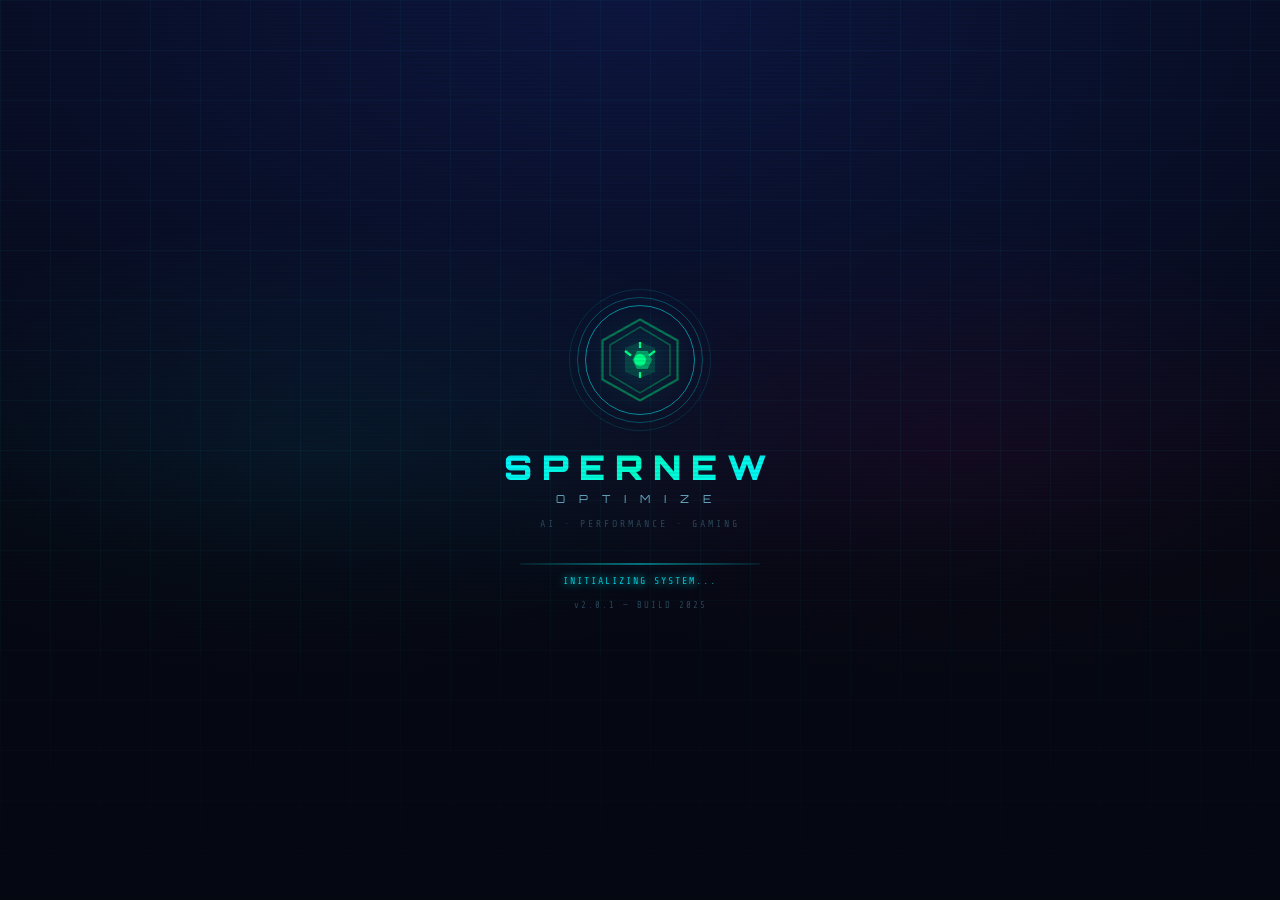
==== index.html @ 188a49bd "Update index.html" ====
<!DOCTYPE html>
<html lang="vi" data-theme="green" data-tier="free">
<head>
<meta charset="UTF-8">
<meta name="viewport" content="width=device-width, initial-scale=1, minimum-scale=1, maximum-scale=1, user-scalable=no, viewport-fit=cover">
<title>SperNew Optimize</title>
<link rel="preconnect" href="https://fonts.googleapis.com">
<link rel="preconnect" href="https://fonts.gstatic.com" crossorigin>
<link href="https://fonts.googleapis.com/css2?family=Orbitron:wght@400;600;700;900&family=Rajdhani:wght@300;400;500;600;700&family=Share+Tech+Mono&display=swap" rel="stylesheet">
<style>/* ============================================================
   SPERNEW OPTIMIZE — NEON CYBERPUNK ULTRA GAMING EDITION
   ============================================================ */

:root {
  --cyan:   #00f5ff;
  --cyan2:  #00c8d4;
  --cyan3:  rgba(0,245,255,0.2);
  --pink:   #ff006e;
  --pink2:  #cc0058;
  --pink3:  rgba(255,0,110,0.2);
  --purple: #7c00ff;
  --green:  #00ff88;
  --yellow: #ffe94d;
  --red:    #ff3366;
  --bg:     #050812;
  --bg2:    #080d1a;
  --bg3:    #0c1220;
  --bg4:    #101828;
  --card:   #0a0f1e;
  --card2:  #0e1525;
  --border:  rgba(0,245,255,0.1);
  --border2: rgba(0,245,255,0.22);
  --text:    #dff4ff;
  --text2:   #6ab0c8;
  --text3:   #2a4558;
  --font-main: 'Orbitron', monospace;
  --font-body: 'Rajdhani', sans-serif;
  --font-mono: 'Share Tech Mono', monospace;
  --nav-h: 66px;
  --top-h: 54px;
  --safe-bottom: env(safe-area-inset-bottom, 0px);
  --glow-c: 0 0 10px #00f5ff, 0 0 30px rgba(0,245,255,0.35);
  --glow-p: 0 0 10px #ff006e, 0 0 30px rgba(255,0,110,0.35);
}

* { box-sizing:border-box; margin:0; padding:0; -webkit-tap-highlight-color:transparent; }
html,body { height:100%; overflow:hidden; background:var(--bg); color:var(--text); font-family:var(--font-body); }

/* scanlines */
body::after {
  content:''; position:fixed; inset:0; pointer-events:none; z-index:9997;
  background:repeating-linear-gradient(0deg, transparent, transparent 2px, rgba(0,0,0,0.07) 2px, rgba(0,0,0,0.07) 4px);
}

/* ══════════════════════════════════════════════════
   SPLASH
══════════════════════════════════════════════════ */
#splash-screen {
  position:fixed; inset:0; z-index:1000;
  background:radial-gradient(ellipse 140% 110% at 50% 0%, #0d1640 0%, #050812 65%);
  display:flex; align-items:center; justify-content:center; overflow:hidden;
}
.splash-bg {
  position:absolute; inset:0;
  background:
    radial-gradient(ellipse 60% 40% at 25% 50%, rgba(0,245,255,0.05) 0%, transparent 65%),
    radial-gradient(ellipse 60% 40% at 75% 50%, rgba(255,0,110,0.05) 0%, transparent 65%);
}
.splash-grid {
  position:absolute; inset:0;
  background-image:
    linear-gradient(rgba(0,245,255,0.04) 1px, transparent 1px),
    linear-gradient(90deg, rgba(0,245,255,0.04) 1px, transparent 1px);
  background-size:50px 50px;
  animation:gridDrift 6s ease-in-out infinite;
}
.splash-grid::after {
  content:''; position:absolute; bottom:0; left:0; right:0; height:50%;
  background:linear-gradient(to bottom, transparent, var(--bg));
}
@keyframes gridDrift { 0%,100%{opacity:.4;transform:translateY(0)} 50%{opacity:.9;transform:translateY(-8px)} }

.splash-content { position:relative; z-index:2; display:flex; flex-direction:column; align-items:center; gap:8px; }
.splash-logo-wrap { position:relative; width:140px; height:140px; display:flex; align-items:center; justify-content:center; }
.splash-hexagon {
  width:100px; height:100px; display:flex; align-items:center; justify-content:center;
  filter:drop-shadow(0 0 18px rgba(0,245,255,0.6));
  animation:hexSpin 12s linear infinite;
}
@keyframes hexSpin { to{transform:rotate(360deg)} }
.splash-hex-inner { width:90px; height:90px; }
.splash-rings { position:absolute; inset:0; display:flex; align-items:center; justify-content:center; }
.ring { position:absolute; border-radius:50%; animation:ringPulse 2.8s ease-in-out infinite; }
.ring-1 { width:110px; height:110px; border:1px solid rgba(0,245,255,0.55); }
.ring-2 { width:126px; height:126px; border:1px solid rgba(0,245,255,0.28); animation-delay:.45s; }
.ring-3 { width:142px; height:142px; border:1px solid rgba(0,245,255,0.12); animation-delay:.9s; }
@keyframes ringPulse { 0%,100%{transform:scale(1);opacity:.5} 50%{transform:scale(1.07);opacity:1} }

.splash-title {
  font-family:var(--font-main); font-size:34px; font-weight:900; letter-spacing:10px; margin-top:8px;
  background:linear-gradient(135deg, #00f5ff 0%, #00ffcc 50%, #00f5ff 100%);
  -webkit-background-clip:text; -webkit-text-fill-color:transparent; background-clip:text;
  animation:titlePulse 3s ease-in-out infinite;
}
@keyframes titlePulse {
  0%,100%{filter:drop-shadow(0 0 12px rgba(0,245,255,0.7))}
  50%{filter:drop-shadow(0 0 28px rgba(0,245,255,1)) drop-shadow(0 0 55px rgba(0,245,255,0.4))}
}
.splash-sub { font-family:var(--font-main); font-size:11px; color:var(--text2); letter-spacing:14px; margin-top:-4px; }
.splash-tagline { font-family:var(--font-mono); font-size:10px; color:var(--text3); letter-spacing:3px; margin-top:4px; }
.splash-loader { width:240px; margin-top:26px; }
.loader-bar { height:2px; background:rgba(0,245,255,0.08); border-radius:2px; overflow:hidden; position:relative; }
.loader-bar::before {
  content:''; position:absolute; inset:0;
  background:linear-gradient(90deg, transparent, rgba(0,245,255,0.4), transparent);
  animation:scanMove 2s linear infinite;
}
@keyframes scanMove { 0%{transform:translateX(-100%)} 100%{transform:translateX(300%)} }
.loader-fill {
  height:100%; width:0%;
  background:linear-gradient(90deg, var(--cyan2), var(--cyan), #00ffcc);
  box-shadow:0 0 8px var(--cyan);
  transition:width .1s linear;
}
.loader-text {
  font-family:var(--font-mono); font-size:10px; color:var(--cyan2);
  letter-spacing:2px; margin-top:10px; text-align:center;
  text-shadow:0 0 8px var(--cyan);
}
.splash-version { font-family:var(--font-mono); font-size:9px; color:var(--text3); letter-spacing:2px; margin-top:6px; }
.splash-particles { position:absolute; inset:0; pointer-events:none; }
.particle {
  position:absolute; border-radius:50%; background:var(--cyan);
  box-shadow:0 0 6px var(--cyan);
  animation:particleFloat 4s ease-in-out infinite;
}
@keyframes particleFloat { 0%,100%{opacity:0;transform:translateY(0)} 50%{opacity:.8;transform:translateY(-70px)} }

/* ══════════════════════════════════════════════════
   APP SHELL
══════════════════════════════════════════════════ */
#app { display:flex; flex-direction:column; height:100vh; height:100dvh; overflow:hidden; }

/* ── TOP BAR ── */
.topbar {
  height:var(--top-h); min-height:var(--top-h);
  display:flex; align-items:center; justify-content:space-between;
  padding:0 16px;
  background:linear-gradient(180deg, rgba(5,8,18,0.99) 0%, rgba(8,13,26,0.96) 100%);
  border-bottom:1px solid var(--border);
  position:relative; z-index:100;
}
.topbar::after {
  content:''; position:absolute; bottom:-1px; left:8%; right:8%; height:1px;
  background:linear-gradient(90deg, transparent, var(--cyan), var(--pink), transparent);
  opacity:.5;
}
.topbar-logo {
  display:flex; align-items:center; gap:8px;
  font-family:var(--font-main); font-size:14px; font-weight:700;
  letter-spacing:3px; color:var(--cyan);
  text-shadow:var(--glow-c);
}
.tier-badge {
  font-family:var(--font-main); font-size:9px; font-weight:700;
  padding:3px 10px; border-radius:20px; letter-spacing:2px;
  background:rgba(0,245,255,0.07); border:1px solid var(--border2); color:var(--cyan);
}
.tier-badge.vip {
  background:linear-gradient(135deg,rgba(255,215,0,.12),rgba(255,140,0,.12));
  border-color:rgba(255,215,0,.4); color:#ffd700;
}
.topbar-right { display:flex; align-items:center; gap:6px; }
.status-dot { width:7px; height:7px; border-radius:50%; background:var(--green); box-shadow:0 0 8px var(--green); animation:blink 2s ease-in-out infinite; }
@keyframes blink { 0%,100%{opacity:1} 50%{opacity:.35} }
.status-text { font-family:var(--font-mono); font-size:10px; color:var(--green); letter-spacing:1px; }

/* ── PAGES ── */
.pages-container { flex:1; overflow:hidden; position:relative; }
.page { display:none; position:absolute; inset:0; overflow:hidden; }
.page.active { display:flex; flex-direction:column; }
.page-scroll {
  flex:1; overflow-y:auto; overflow-x:hidden;
  padding:16px 14px calc(var(--nav-h) + var(--safe-bottom) + 16px);
  -webkit-overflow-scrolling:touch;
}
.page-scroll::-webkit-scrollbar { width:2px; }
.page-scroll::-webkit-scrollbar-thumb { background:var(--border2); border-radius:2px; }

/* ── SECTION HEADERS ── */
.section-header { margin-bottom:18px; }
.section-title-lg {
  font-family:var(--font-main); font-size:20px; font-weight:700;
  color:var(--cyan); letter-spacing:4px; text-shadow:var(--glow-c);
}
.section-sub { font-family:var(--font-mono); font-size:11px; color:var(--text3); letter-spacing:2px; margin-top:4px; }
.section-title {
  font-family:var(--font-main); font-size:10px; font-weight:600;
  color:var(--text2); letter-spacing:3px; margin:16px 0 10px; text-transform:uppercase;
}

/* ══════════════════════════════════════════════════
   HOME PAGE
══════════════════════════════════════════════════ */
.hero-section {
  display:flex; align-items:center; justify-content:space-between;
  padding:20px 18px;
  background:linear-gradient(135deg, rgba(0,245,255,0.04) 0%, rgba(124,0,255,0.04) 100%);
  border:1px solid var(--border2);
  border-radius:18px; margin-bottom:14px; position:relative; overflow:hidden;
}
.hero-section::before {
  content:''; position:absolute; inset:0;
  background:conic-gradient(from 0deg at 25% 30%, rgba(0,245,255,0.03) 0deg, transparent 120deg, rgba(255,0,110,0.03) 240deg, transparent 360deg);
  animation:heroConic 20s linear infinite;
}
@keyframes heroConic { to{transform:rotate(360deg)} }
.hero-section::after {
  content:''; position:absolute; top:0; left:0; right:0; height:1px;
  background:linear-gradient(90deg, transparent, var(--cyan3), transparent);
}
.hero-text { position:relative; z-index:1; }
.hero-title {
  font-family:var(--font-main); font-size:22px; font-weight:900;
  line-height:1.15; letter-spacing:2px; color:var(--text);
}
.hero-title span {
  background:linear-gradient(135deg, var(--cyan), var(--pink));
  -webkit-background-clip:text; -webkit-text-fill-color:transparent; background-clip:text;
  filter:drop-shadow(0 0 8px var(--cyan));
}
.hero-desc { font-family:var(--font-mono); font-size:10px; color:var(--text3); letter-spacing:1px; margin-top:8px; }
.boost-btn {
  position:relative; z-index:1; flex-shrink:0;
  display:flex; flex-direction:column; align-items:center; gap:6px;
  background:linear-gradient(145deg, var(--cyan), var(--cyan2));
  border:none; border-radius:16px; padding:14px 16px; cursor:pointer;
  box-shadow:0 0 22px rgba(0,245,255,0.45), 0 0 44px rgba(0,245,255,0.15), inset 0 1px 0 rgba(255,255,255,0.25);
  transition:all .2s ease;
}
.boost-btn:active { transform:scale(.92); box-shadow:0 0 35px rgba(0,245,255,0.7); }
.boost-icon { color:#001a22; }
.boost-btn span { font-family:var(--font-main); font-size:8px; font-weight:700; color:#001a22; letter-spacing:2px; }

/* STATS GRID */
.stats-grid { display:grid; grid-template-columns:1fr 1fr; gap:10px; margin-bottom:14px; }
.stat-card {
  background:var(--card); border:1px solid var(--border);
  border-radius:14px; padding:14px 12px; position:relative; overflow:hidden; transition:border-color .3s;
}
.stat-card::before {
  content:''; position:absolute; top:0; left:0; right:0; height:1px;
  background:linear-gradient(90deg, transparent, rgba(0,245,255,0.5), transparent);
  opacity:0; transition:opacity .3s;
}
.stat-card::after {
  content:''; position:absolute; top:-20px; right:-20px; width:70px; height:70px; border-radius:50%;
  background:radial-gradient(circle, rgba(0,245,255,0.04), transparent);
}
.stat-card:hover { border-color:var(--border2); }
.stat-card:hover::before { opacity:1; }
.stat-label { font-family:var(--font-main); font-size:9px; color:var(--text3); letter-spacing:3px; margin-bottom:6px; }
.stat-value {
  font-family:var(--font-main); font-size:28px; font-weight:700;
  color:var(--cyan); line-height:1; text-shadow:0 0 14px rgba(0,245,255,0.5);
}
.stat-value span { font-size:13px; color:var(--text3); }
.stat-bar { height:3px; background:rgba(0,245,255,0.07); border-radius:2px; margin:8px 0 6px; overflow:hidden; }
.stat-bar-fill { height:100%; border-radius:2px; width:0%; transition:width 1s ease; position:relative; }
.stat-bar-fill::after { content:''; position:absolute; right:0; top:-3px; bottom:-3px; width:4px; border-radius:2px; }
.stat-bar-fill.green { background:linear-gradient(90deg, rgba(0,200,100,.5), var(--green)); }
.stat-bar-fill.green::after { background:var(--green); box-shadow:0 0 8px var(--green); }
.stat-bar-fill.yellow { background:linear-gradient(90deg, rgba(255,233,77,.4), var(--yellow)); }
.stat-bar-fill.yellow::after { background:var(--yellow); box-shadow:0 0 8px var(--yellow); }
.stat-bar-fill.blue { background:linear-gradient(90deg, rgba(0,200,212,.4), var(--cyan)); }
.stat-bar-fill.blue::after { background:var(--cyan); box-shadow:0 0 8px var(--cyan); }
.stat-bar-fill.red { background:linear-gradient(90deg, rgba(255,51,102,.4), var(--red)); }
.stat-bar-fill.red::after { background:var(--red); box-shadow:0 0 8px var(--red); }
.stat-status { font-family:var(--font-mono); font-size:9px; color:var(--text3); letter-spacing:1px; }

/* PERF SCORE */
.perf-score-card {
  display:flex; align-items:center; justify-content:space-between;
  background:linear-gradient(135deg, rgba(124,0,255,0.07) 0%, rgba(0,245,255,0.04) 100%);
  border:1px solid rgba(124,0,255,0.22);
  border-radius:18px; padding:18px 16px; margin-bottom:14px; position:relative; overflow:hidden;
}
.perf-score-card::before {
  content:'PERFORMANCE'; position:absolute; bottom:10px; right:14px;
  font-family:var(--font-mono); font-size:8px; color:rgba(124,0,255,0.2); letter-spacing:3px;
}
.perf-label { font-family:var(--font-main); font-size:9px; color:var(--text3); letter-spacing:3px; margin-bottom:4px; }
.perf-score-val {
  font-family:var(--font-main); font-size:56px; font-weight:900; line-height:1;
  background:linear-gradient(135deg, var(--cyan), var(--purple));
  -webkit-background-clip:text; -webkit-text-fill-color:transparent; background-clip:text;
  filter:drop-shadow(0 0 18px var(--cyan));
}
.perf-grade { font-family:var(--font-mono); font-size:11px; color:var(--green); letter-spacing:2px; margin-top:5px; }
.score-ring { width:82px; height:82px; }

/* QUICK ACTIONS */
.quick-actions { display:grid; grid-template-columns:repeat(4,1fr); gap:8px; }
.qa-btn {
  display:flex; flex-direction:column; align-items:center; gap:6px;
  background:var(--card); border:1px solid var(--border);
  border-radius:14px; padding:12px 6px; cursor:pointer;
  transition:all .2s ease; color:var(--cyan);
}
.qa-btn:active { transform:scale(.88); background:rgba(0,245,255,0.07); border-color:var(--cyan); box-shadow:0 0 10px rgba(0,245,255,0.25); }
.qa-btn span { font-family:var(--font-main); font-size:8px; color:var(--text2); letter-spacing:1px; }

/* ══════════════════════════════════════════════════
   FEATURES PAGE
══════════════════════════════════════════════════ */
.feat-group-label {
  display:flex; align-items:center; gap:10px;
  font-family:var(--font-main); font-size:10px; color:var(--text2); letter-spacing:2px; margin:14px 0 10px;
}
.badge-free {
  padding:3px 9px; border-radius:4px;
  font-family:var(--font-main); font-size:9px;
  background:rgba(0,245,255,0.08); border:1px solid var(--border2); color:var(--cyan);
}
.badge-vip {
  padding:3px 9px; border-radius:4px;
  font-family:var(--font-main); font-size:9px;
  background:linear-gradient(135deg,rgba(255,215,0,.12),rgba(255,140,0,.12));
  border:1px solid rgba(255,215,0,.35); color:#ffd700;
}
.upgrade-mini-btn {
  margin-left:auto; padding:4px 12px; border-radius:6px; cursor:pointer;
  font-family:var(--font-main); font-size:8px; letter-spacing:2px;
  background:linear-gradient(135deg, var(--pink), var(--pink2));
  color:#fff; border:none; box-shadow:0 0 10px rgba(255,0,110,0.35);
}
.feature-list { display:flex; flex-direction:column; gap:8px; }
.feature-list.locked { opacity:.45; pointer-events:none; filter:grayscale(.3); }
.feat-item {
  display:flex; align-items:center; gap:12px;
  background:var(--card); border:1px solid var(--border);
  border-radius:14px; padding:12px 14px; transition:all .2s ease;
}
.feat-item:hover { border-color:var(--border2); background:var(--card2); }
.feat-icon { font-size:20px; width:28px; text-align:center; }
.feat-info { flex:1; }
.feat-name { font-family:var(--font-main); font-size:11px; color:var(--text); letter-spacing:1px; }
.feat-desc { font-family:var(--font-mono); font-size:10px; color:var(--text3); margin-top:2px; }

/* ── TOGGLE ── */
.toggle { position:relative; display:inline-block; width:44px; height:24px; cursor:pointer; }
.toggle input { opacity:0; width:0; height:0; }
.toggle-track {
  position:absolute; inset:0; border-radius:24px;
  background:rgba(0,245,255,0.06); border:1px solid var(--border2); transition:all .3s;
}
.toggle-track::after {
  content:''; position:absolute; left:3px; top:3px;
  width:16px; height:16px; border-radius:50%;
  background:var(--text3); transition:all .3s; box-shadow:0 2px 4px rgba(0,0,0,.4);
}
.toggle input:checked + .toggle-track {
  background:rgba(0,245,255,0.12); border-color:var(--cyan);
  box-shadow:0 0 10px rgba(0,245,255,0.28);
}
.toggle input:checked + .toggle-track::after {
  transform:translateX(20px); background:var(--cyan); box-shadow:0 0 8px var(--cyan);
}

/* ══════════════════════════════════════════════════
   REALTIME STATS
══════════════════════════════════════════════════ */
.realtime-grid { display:flex; flex-direction:column; gap:10px; }
.rt-card {
  background:var(--card); border:1px solid var(--border);
  border-radius:14px; padding:14px; position:relative; overflow:hidden;
}
.rt-card::before {
  content:''; position:absolute; top:0; left:15%; right:15%; height:1px;
  background:linear-gradient(90deg, transparent, var(--cyan3), transparent);
}
.rt-card-top { display:flex; align-items:center; justify-content:space-between; margin-bottom:10px; }
.rt-label { font-family:var(--font-main); font-size:10px; color:var(--text2); letter-spacing:2px; }
.rt-value { font-family:var(--font-main); font-size:24px; font-weight:700; }
.rt-value.green { color:var(--green); text-shadow:0 0 10px var(--green); }
.rt-value.yellow { color:var(--yellow); text-shadow:0 0 10px var(--yellow); }
.rt-value.blue { color:var(--cyan); text-shadow:0 0 10px var(--cyan); }
.rt-value.red { color:var(--red); text-shadow:0 0 10px var(--red); }
.rt-graph { display:flex; align-items:flex-end; gap:2px; height:40px; margin-bottom:10px; overflow:hidden; }
.graph-bar { flex:1; border-radius:2px 2px 0 0; min-height:2px; transition:height .3s ease; }
.rt-info { display:flex; justify-content:space-between; font-family:var(--font-mono); font-size:10px; color:var(--text3); }
.rt-info b { color:var(--text2); }
.net-stats { display:flex; gap:8px; }
.net-item {
  flex:1; display:flex; align-items:center; gap:8px;
  background:var(--card); border:1px solid var(--border); border-radius:12px; padding:12px;
}
.net-icon { font-size:18px; color:var(--cyan); font-weight:700; }
.net-val { font-family:var(--font-main); font-size:12px; color:var(--text); }
.net-lbl { font-family:var(--font-mono); font-size:9px; color:var(--text3); margin-top:2px; }

/* ══════════════════════════════════════════════════
   VIP PAGE
══════════════════════════════════════════════════ */
.vip-hero {
  border-radius:18px; overflow:hidden; position:relative; margin-bottom:16px;
  min-height:160px; display:flex; align-items:center; justify-content:center;
}
.vip-hero-bg {
  position:absolute; inset:0;
  background:linear-gradient(135deg, #1a0038 0%, #0a001a 40%, #001830 100%);
}
.vip-hero-bg::before {
  content:''; position:absolute; inset:0;
  background:
    radial-gradient(ellipse 80% 60% at 50% 50%, rgba(255,215,0,0.07) 0%, transparent 70%),
    radial-gradient(ellipse 60% 40% at 20% 80%, rgba(124,0,255,0.1) 0%, transparent 60%);
}
.vip-hero-bg::after {
  content:''; position:absolute; inset:0;
  background-image:
    linear-gradient(rgba(255,215,0,0.035) 1px, transparent 1px),
    linear-gradient(90deg, rgba(255,215,0,0.035) 1px, transparent 1px);
  background-size:32px 32px;
}
.vip-hero-content { position:relative; z-index:1; text-align:center; padding:28px 20px; }
.vip-crown { font-size:42px; filter:drop-shadow(0 0 22px #ffd700); margin-bottom:8px; display:block; }
.vip-hero-title {
  font-family:var(--font-main); font-size:24px; font-weight:900; letter-spacing:6px;
  background:linear-gradient(135deg, #ffe066, #ffaa00, #ffe066);
  -webkit-background-clip:text; -webkit-text-fill-color:transparent; background-clip:text;
  filter:drop-shadow(0 0 18px rgba(255,215,0,0.6));
}
.vip-hero-sub { font-family:var(--font-mono); font-size:11px; color:rgba(255,215,0,.45); letter-spacing:2px; margin-top:5px; }
.vip-hero-sub.vi { color:rgba(255,215,0,.28); font-size:10px; }
.vip-features-grid { display:grid; grid-template-columns:1fr 1fr; gap:10px; margin-bottom:16px; }
.vip-feat-card {
  background:linear-gradient(135deg, rgba(255,215,0,0.03), rgba(124,0,255,0.03));
  border:1px solid rgba(255,215,0,0.1); border-radius:14px; padding:14px; text-align:center;
}
.vip-feat-icon { font-size:24px; margin-bottom:6px; }
.vip-feat-title { font-family:var(--font-main); font-size:9px; color:#ffd700; letter-spacing:1px; margin-bottom:4px; }
.vip-feat-desc { font-family:var(--font-mono); font-size:9px; color:var(--text3); }
.vip-cta-section {
  background:linear-gradient(135deg, rgba(255,0,110,0.07), rgba(124,0,255,0.07));
  border:1px solid rgba(255,0,110,0.18); border-radius:18px; padding:22px; text-align:center;
}
.price-label { font-family:var(--font-main); font-size:9px; color:var(--text3); letter-spacing:3px; display:block; margin-bottom:4px; }
.price-val { font-family:var(--font-main); font-size:16px; color:var(--pink); letter-spacing:2px; display:block; margin-bottom:16px; }
.vip-cta-btn {
  width:100%; display:flex; align-items:center; justify-content:center; gap:10px;
  background:linear-gradient(135deg, var(--pink), var(--purple));
  border:none; border-radius:14px; padding:16px; cursor:pointer;
  font-family:var(--font-main); font-size:12px; font-weight:700;
  color:#fff; letter-spacing:2px;
  box-shadow:0 0 22px rgba(255,0,110,0.4), 0 0 45px rgba(124,0,255,0.18);
  transition:all .2s ease;
}
.vip-cta-btn:active { transform:scale(.96); }

/* ══════════════════════════════════════════════════
   AIM LAB
══════════════════════════════════════════════════ */
.aim-status-card {
  display:flex; align-items:center; gap:14px;
  background:linear-gradient(135deg, rgba(255,0,110,0.055) 0%, rgba(0,245,255,0.04) 100%);
  border:1px solid rgba(255,0,110,0.18); border-radius:18px; padding:16px; margin-bottom:16px;
  position:relative; overflow:hidden;
}
.aim-status-card::after {
  content:'SYSTEM ACTIVE'; position:absolute; top:9px; right:12px;
  font-family:var(--font-mono); font-size:8px; color:rgba(255,0,110,0.25); letter-spacing:2px;
}
.aim-crosshair-wrap { flex-shrink:0; }
.aim-crosshair { width:56px; height:56px; position:relative; display:flex; align-items:center; justify-content:center; }
.ch-ring {
  position:absolute; width:50px; height:50px; border-radius:50%;
  border:1.5px solid var(--pink); box-shadow:0 0 10px var(--pink3);
  animation:chPulse 2s ease-in-out infinite;
}
@keyframes chPulse { 0%,100%{opacity:.7;transform:scale(1)} 50%{opacity:1;transform:scale(1.07)} }
.ch-h { position:absolute; width:30px; height:1.5px; background:var(--pink); box-shadow:0 0 6px var(--pink); }
.ch-v { position:absolute; width:1.5px; height:30px; background:var(--pink); box-shadow:0 0 6px var(--pink); }
.ch-dot { position:absolute; width:4px; height:4px; border-radius:50%; background:var(--pink); box-shadow:0 0 8px var(--pink); }
.aim-status-info { flex:1; }
.aim-status-badge { font-family:var(--font-mono); font-size:10px; color:var(--green); letter-spacing:2px; margin-bottom:4px; text-shadow:0 0 8px var(--green); }
.aim-mode-label { font-family:var(--font-main); font-size:11px; color:var(--text2); letter-spacing:1px; margin-bottom:8px; }
.aim-score-row { display:flex; align-items:center; gap:8px; }
.aim-score-lbl { font-family:var(--font-mono); font-size:9px; color:var(--text3); letter-spacing:2px; }
.aim-score-val { font-family:var(--font-main); font-size:22px; font-weight:700; color:var(--pink); text-shadow:0 0 12px var(--pink); }
.aim-apply-btn-mini {
  padding:10px 14px; border-radius:10px; cursor:pointer; border:none; flex-shrink:0;
  font-family:var(--font-main); font-size:9px; font-weight:700; letter-spacing:1px;
  background:linear-gradient(135deg, var(--pink), var(--pink2));
  color:#fff; box-shadow:0 0 12px rgba(255,0,110,0.4);
}
.aim-section-title {
  font-family:var(--font-main); font-size:11px; font-weight:600;
  color:var(--cyan); letter-spacing:2px; margin:18px 0 10px;
  display:flex; align-items:center; gap:8px;
}
.aim-section-title::after { content:''; flex:1; height:1px; background:linear-gradient(90deg, var(--border2), transparent); }

/* AimLock */
.aimlock-grid { display:grid; grid-template-columns:repeat(4,1fr); gap:8px; margin-bottom:10px; }
.aimlock-btn {
  display:flex; flex-direction:column; align-items:center; gap:3px;
  background:var(--card); border:1px solid var(--border); border-radius:12px;
  padding:12px 6px; cursor:pointer; transition:all .2s;
}
.aimlock-btn.active { background:rgba(255,0,110,0.09); border-color:var(--pink); box-shadow:0 0 12px rgba(255,0,110,0.22); }
.al-ver { font-family:var(--font-main); font-size:15px; font-weight:700; color:var(--pink); }
.al-name { font-family:var(--font-main); font-size:9px; color:var(--text2); letter-spacing:1px; }
.al-desc { font-family:var(--font-mono); font-size:8px; color:var(--text3); }
.aimlock-detail { background:var(--card); border:1px solid var(--border); border-radius:12px; padding:10px 14px; margin-bottom:4px; }
.ald-row {
  display:flex; justify-content:space-between; align-items:center;
  font-family:var(--font-mono); font-size:10px; color:var(--text3);
  padding:5px 0; border-bottom:1px solid rgba(255,255,255,0.04);
}
.ald-row:last-child { border-bottom:none; }
.ald-val { color:var(--cyan); font-weight:600; }

/* Cards */
.smooth-card,.assist-card,.hold-card,.gyro-card,.headlock-card,.touch-latency-card {
  background:var(--card); border:1px solid var(--border); border-radius:14px; padding:14px; margin-bottom:4px;
}
.smooth-preview-row { display:flex; align-items:center; gap:12px; margin-bottom:10px; }
.smooth-bar-wrap { flex:1; }
.smooth-bar-track { height:6px; background:rgba(0,245,255,0.07); border-radius:4px; overflow:hidden; }
.smooth-bar-fill { height:100%; background:linear-gradient(90deg, var(--cyan2), var(--pink)); border-radius:4px; transition:width .2s; }
.smooth-labels { display:flex; justify-content:space-between; font-family:var(--font-mono); font-size:9px; color:var(--text3); margin-top:4px; }
.smooth-pct { font-family:var(--font-main); font-size:16px; font-weight:700; color:var(--cyan); min-width:44px; text-align:right; }
.smooth-presets { display:flex; gap:8px; margin-top:10px; }
.smooth-pre-btn {
  flex:1; padding:8px; border-radius:8px; cursor:pointer;
  font-family:var(--font-main); font-size:9px; letter-spacing:1px;
  background:var(--card2); border:1px solid var(--border); color:var(--text2); transition:all .2s;
}
.smooth-pre-btn.active { background:rgba(0,245,255,0.09); border-color:var(--cyan); color:var(--cyan); }

.assist-toggle-row,.hold-toggle-row,.gyro-toggle-row { display:flex; align-items:center; justify-content:space-between; gap:12px; }
.assist-title,.hold-title,.gyro-title { font-family:var(--font-main); font-size:12px; color:var(--text); letter-spacing:1px; margin-bottom:2px; }
.assist-sub,.hold-sub,.gyro-sub { font-family:var(--font-mono); font-size:10px; color:var(--text3); }
.assist-options,.hold-options,.gyro-options { margin-top:14px; }
.assist-opt-row {
  display:flex; align-items:center; justify-content:space-between;
  font-family:var(--font-mono); font-size:11px; color:var(--text2); margin-bottom:10px;
}
.assist-lvl-btns { display:flex; gap:6px; }
.assist-lvl,.assist-target,.assist-when,.gyro-mode-btn {
  padding:5px 10px; border-radius:6px; cursor:pointer;
  font-family:var(--font-main); font-size:9px; letter-spacing:1px;
  background:var(--card2); border:1px solid var(--border); color:var(--text3); transition:all .2s;
}
.assist-lvl.active,.assist-target.active,.assist-when.active,.gyro-mode-btn.active {
  background:rgba(0,245,255,0.09); border-color:var(--cyan); color:var(--cyan);
}

/* Sensitivity */
.sens-preset-grid { display:grid; grid-template-columns:repeat(4,1fr); gap:8px; margin-bottom:12px; }
.sens-preset-btn {
  display:flex; flex-direction:column; align-items:center; gap:3px;
  background:var(--card); border:1px solid var(--border); border-radius:12px;
  padding:12px 6px; cursor:pointer; transition:all .2s;
}
.sens-preset-btn.active { background:rgba(0,245,255,0.07); border-color:var(--cyan); }
.sp-icon { font-size:18px; }
.sp-name { font-family:var(--font-main); font-size:9px; color:var(--text); letter-spacing:1px; }
.sp-desc { font-family:var(--font-mono); font-size:8px; color:var(--text3); }
.sens-sliders { background:var(--card); border:1px solid var(--border); border-radius:14px; padding:14px; margin-bottom:4px; }
.sens-row { margin-bottom:14px; }
.sens-row:last-child { margin-bottom:0; }
.sens-label { display:flex; justify-content:space-between; font-family:var(--font-mono); font-size:11px; color:var(--text2); margin-bottom:6px; }
.sens-val { color:var(--cyan); font-weight:600; }
.sens-slider {
  width:100%; -webkit-appearance:none; appearance:none; height:4px; border-radius:4px; outline:none; cursor:pointer;
  background:linear-gradient(90deg, var(--cyan) 0%, var(--border2) 0%);
}
.sens-slider::-webkit-slider-thumb {
  -webkit-appearance:none; width:16px; height:16px; border-radius:50%;
  background:var(--cyan); cursor:pointer;
  box-shadow:0 0 8px var(--cyan), 0 0 16px rgba(0,245,255,0.4);
}

/* Headlock */
.headlock-visual { display:flex; gap:14px; align-items:flex-start; }
.headlock-target {
  width:64px; height:64px; flex-shrink:0;
  position:relative; display:flex; align-items:center; justify-content:center;
  background:rgba(255,51,102,0.04); border:1px solid rgba(255,51,102,0.2); border-radius:12px;
}
.ht-head { width:22px; height:22px; border-radius:50%; background:rgba(255,51,102,0.18); border:1.5px solid var(--red); }
.ht-cross { position:absolute; background:rgba(255,51,102,0.45); }
.ht-cross-h { width:50px; height:1px; }
.ht-cross-v { width:1px; height:50px; }
.ht-ring { position:absolute; width:32px; height:32px; border-radius:50%; border:1.5px solid var(--red); transition:all .3s; }
@keyframes ht-pulse { 0%,100%{opacity:.35;transform:scale(1)} 50%{opacity:1;transform:scale(1.18)} }
.headlock-right { flex:1; }
.headlock-toggle-row { display:flex; align-items:center; justify-content:space-between; margin-bottom:8px; }
.headlock-lvl-row { display:flex; gap:6px; margin-top:8px; }
.hl-lvl-btn {
  flex:1; padding:7px 4px; border-radius:8px; cursor:pointer;
  font-family:var(--font-main); font-size:9px; letter-spacing:1px;
  background:var(--card2); border:1px solid var(--border); color:var(--text3); transition:all .2s;
}
.hl-lvl-btn.active { background:rgba(255,51,102,0.1); border-color:var(--red); color:var(--red); }
.headlock-stats { margin-top:12px; }
.hs-item {
  display:flex; justify-content:space-between;
  font-family:var(--font-mono); font-size:10px; color:var(--text3);
  padding:5px 0; border-bottom:1px solid rgba(255,255,255,0.04);
}
.hs-item:last-child { border-bottom:none; }
.hs-val { color:var(--red); font-weight:600; }
.gyro-mode-lbl { font-family:var(--font-mono); font-size:10px; color:var(--text3); margin-bottom:6px; }
.gyro-mode-row { margin-top:12px; }
.gyro-mode-btns { display:flex; gap:6px; }
.headlock-lvl-wrap {}

/* Touch latency */
.tl-gauge-row { display:flex; align-items:center; gap:16px; margin-bottom:14px; }
.tl-gauge { position:relative; display:flex; flex-direction:column; align-items:center; }
.tl-gauge-val { font-family:var(--font-main); font-size:14px; font-weight:700; color:var(--cyan); text-align:center; margin-top:4px; }
.tl-info-title { font-family:var(--font-main); font-size:12px; color:var(--text); letter-spacing:1px; margin-bottom:4px; }
.tl-info-sub { font-family:var(--font-mono); font-size:11px; color:var(--green); letter-spacing:1px; margin-bottom:10px; }
.tl-optimize-btn {
  padding:8px 14px; border-radius:8px; cursor:pointer; border:none;
  font-family:var(--font-main); font-size:9px; letter-spacing:1px;
  background:linear-gradient(135deg, var(--cyan), var(--cyan2));
  color:#000; font-weight:700; box-shadow:0 0 12px rgba(0,245,255,0.38);
}
.tl-options { border-top:1px solid var(--border); padding-top:12px; display:flex; flex-direction:column; gap:10px; }
.tl-opt-row { display:flex; align-items:center; justify-content:space-between; font-family:var(--font-mono); font-size:11px; color:var(--text2); }

/* Layout buttons */
.layout-grid { display:flex; gap:10px; margin-bottom:12px; }
.layout-btn {
  flex:1; display:flex; flex-direction:column; align-items:center; gap:8px;
  background:var(--card); border:1px solid var(--border); border-radius:14px;
  padding:14px 8px; cursor:pointer; transition:all .2s;
}
.layout-btn.active { background:rgba(0,245,255,0.07); border-color:var(--cyan); box-shadow:0 0 12px rgba(0,245,255,0.14); }
.layout-fingers { display:flex; justify-content:center; gap:4px; height:28px; align-items:flex-end; }
.finger { width:9px; border-radius:4px 4px 0 0; background:rgba(0,245,255,0.25); border:1px solid rgba(0,245,255,0.4); }
.f-thumb-l,.f-thumb-r { height:20px; }
.f-index,.f-index-l,.f-index-r { height:26px; background:rgba(255,0,110,0.25); border-color:rgba(255,0,110,0.4); }
.layout-name { font-family:var(--font-main); font-size:11px; color:var(--text); letter-spacing:1px; }
.layout-desc { font-family:var(--font-mono); font-size:9px; color:var(--text3); }
.layout-tips { background:rgba(0,245,255,0.03); border:1px solid var(--border); border-radius:10px; padding:12px; margin-bottom:4px; }
.tip-title { font-family:var(--font-main); font-size:10px; color:var(--cyan); letter-spacing:1px; margin-bottom:4px; }
.tip-text { font-family:var(--font-mono); font-size:10px; color:var(--text3); line-height:1.6; }
.aim-apply-btn-full {
  width:100%; display:flex; align-items:center; justify-content:center; gap:10px;
  background:linear-gradient(135deg, var(--pink), var(--purple));
  border:none; border-radius:16px; padding:18px; cursor:pointer;
  font-family:var(--font-main); font-size:13px; font-weight:700; color:#fff; letter-spacing:2px; margin-top:16px;
  box-shadow:0 0 26px rgba(255,0,110,0.4), 0 0 52px rgba(124,0,255,0.18);
  transition:all .2s;
}
.aim-apply-btn-full:active { transform:scale(.97); }

/* ══════════════════════════════════════════════════
   SETTINGS
══════════════════════════════════════════════════ */
.settings-group { background:var(--card); border:1px solid var(--border); border-radius:16px; overflow:hidden; margin-bottom:12px; }
.settings-group-title {
  padding:10px 16px;
  font-family:var(--font-main); font-size:9px; color:var(--text3); letter-spacing:3px;
  background:rgba(0,245,255,0.025); border-bottom:1px solid var(--border);
}
.settings-item {
  display:flex; align-items:center; justify-content:space-between;
  padding:14px 16px; border-bottom:1px solid var(--border);
}
.settings-item:last-child { border-bottom:none; }
.settings-item-name { font-family:var(--font-main); font-size:12px; color:var(--text); letter-spacing:1px; margin-bottom:2px; }
.settings-item-desc { font-family:var(--font-mono); font-size:10px; color:var(--text3); }
.settings-item-val { font-family:var(--font-mono); font-size:11px; color:var(--cyan); }
.settings-item-info { flex:1; }

/* ══════════════════════════════════════════════════
   BOTTOM NAV
══════════════════════════════════════════════════ */
.bottom-nav {
  position:fixed; bottom:0; left:0; right:0;
  height:calc(var(--nav-h) + var(--safe-bottom));
  padding-bottom:var(--safe-bottom);
  display:flex; align-items:center;
  background:linear-gradient(0deg, rgba(5,8,18,0.99) 0%, rgba(8,13,26,0.96) 100%);
  border-top:1px solid var(--border);
  z-index:500;
}
.bottom-nav::before {
  content:''; position:absolute; top:0; left:8%; right:8%; height:1px;
  background:linear-gradient(90deg, transparent, var(--pink3), var(--cyan3), transparent);
  opacity:.6;
}
.bnav-btn {
  flex:1; display:flex; flex-direction:column; align-items:center; justify-content:center;
  gap:4px; background:none; border:none; cursor:pointer;
  color:var(--text3); padding:6px 2px; transition:all .2s; position:relative;
}
.bnav-btn::before {
  content:''; position:absolute; top:-1px; left:22%; right:22%; height:2px;
  border-radius:0 0 3px 3px; background:var(--cyan);
  transform:scaleX(0); transition:transform .25s cubic-bezier(.34,1.56,.64,1);
  box-shadow:0 0 8px var(--cyan);
}
.bnav-btn.active { color:var(--cyan); }
.bnav-btn.active::before { transform:scaleX(1); }
.bnav-btn svg { transition:filter .2s; }
.bnav-btn.active svg { filter:drop-shadow(0 0 5px var(--cyan)); }
.bnav-btn span { font-family:var(--font-main); font-size:8px; letter-spacing:1px; }

/* ══════════════════════════════════════════════════
   TOAST
══════════════════════════════════════════════════ */
.toast {
  position:fixed; bottom:calc(var(--nav-h) + var(--safe-bottom) + 12px);
  left:50%; transform:translateX(-50%) translateY(18px);
  background:rgba(8,13,26,0.96); border:1px solid var(--border2);
  color:var(--text); padding:10px 22px; border-radius:30px;
  font-family:var(--font-mono); font-size:11px; letter-spacing:1px;
  white-space:nowrap; z-index:9000; opacity:0;
  transition:all .3s cubic-bezier(.34,1.56,.64,1);
  box-shadow:0 0 22px rgba(0,245,255,0.18); backdrop-filter:blur(12px);
}
.toast.show { opacity:1; transform:translateX(-50%) translateY(0); }

/* ══════════════════════════════════════════════════
   BOOST OVERLAY
══════════════════════════════════════════════════ */
.boost-overlay {
  position:fixed; inset:0; z-index:9990;
  background:rgba(5,8,18,0.96);
  display:flex; align-items:center; justify-content:center;
  backdrop-filter:blur(14px);
}
.boost-overlay-inner { text-align:center; }
.boost-overlay-ring {
  width:100px; height:100px; border-radius:50%; margin:0 auto 26px;
  border:2px solid transparent;
  background:linear-gradient(var(--bg), var(--bg)) padding-box,
             linear-gradient(135deg, var(--cyan), var(--pink)) border-box;
  animation:overlaySpin 1s linear infinite;
  box-shadow:0 0 30px rgba(0,245,255,0.28), 0 0 60px rgba(255,0,110,0.18);
}
@keyframes overlaySpin { to{transform:rotate(360deg)} }
.boost-overlay-text { font-family:var(--font-main); font-size:12px; color:var(--text2); letter-spacing:3px; margin-bottom:14px; }
.boost-overlay-percent {
  font-family:var(--font-main); font-size:44px; font-weight:900;
  background:linear-gradient(135deg, var(--cyan), var(--pink));
  -webkit-background-clip:text; -webkit-text-fill-color:transparent; background-clip:text;
  filter:drop-shadow(0 0 18px var(--cyan));
}

/* ══════════════════════════════════════════════════
   KEY MODAL — REDESIGNED
══════════════════════════════════════════════════ */
#key-modal {
  position:fixed; inset:0; z-index:9999;
  display:none; align-items:center; justify-content:center;
  background:rgba(5,8,18,0.97); backdrop-filter:blur(22px);
}
#key-modal::before {
  content:''; position:absolute; inset:0; pointer-events:none;
  background:
    radial-gradient(ellipse 70% 50% at 25% 40%, rgba(0,245,255,0.04) 0%, transparent 60%),
    radial-gradient(ellipse 60% 50% at 75% 60%, rgba(255,0,110,0.04) 0%, transparent 60%);
}
#key-modal::after {
  content:''; position:absolute; inset:0; pointer-events:none;
  background-image:
    linear-gradient(rgba(0,245,255,0.025) 1px, transparent 1px),
    linear-gradient(90deg, rgba(0,245,255,0.025) 1px, transparent 1px);
  background-size:44px 44px;
}
.key-modal-box {
  position:relative; z-index:1; width:88%; max-width:360px;
  background:linear-gradient(160deg, rgba(10,15,30,0.99) 0%, rgba(14,21,38,0.99) 100%);
  border:1px solid rgba(0,245,255,0.22);
  border-radius:22px; padding:34px 24px; text-align:center;
  box-shadow:
    0 0 0 1px rgba(0,245,255,0.04),
    0 0 50px rgba(0,245,255,0.1),
    0 0 100px rgba(255,0,110,0.05),
    0 24px 60px rgba(0,0,0,0.85);
  animation:modalIn .4s cubic-bezier(.34,1.56,.64,1);
}
@keyframes modalIn { 0%{opacity:0;transform:scale(.82) translateY(22px)} 100%{opacity:1;transform:scale(1) translateY(0)} }
.key-modal-box::before {
  content:''; position:absolute; top:0; left:15%; right:15%; height:1px;
  background:linear-gradient(90deg, transparent, var(--cyan), var(--pink), transparent);
}
.key-modal-box::after {
  content:''; position:absolute; bottom:0; left:25%; right:25%; height:1px;
  background:linear-gradient(90deg, transparent, rgba(0,245,255,0.28), transparent);
}

/* Corner accents */
.key-modal-box .corner { position:absolute; width:14px; height:14px; }
.key-modal-box .corner-tl { top:10px; left:10px; border-top:1.5px solid var(--cyan); border-left:1.5px solid var(--cyan); }
.key-modal-box .corner-tr { top:10px; right:10px; border-top:1.5px solid var(--pink); border-right:1.5px solid var(--pink); }
.key-modal-box .corner-bl { bottom:10px; left:10px; border-bottom:1.5px solid var(--cyan); border-left:1.5px solid var(--cyan); }
.key-modal-box .corner-br { bottom:10px; right:10px; border-bottom:1.5px solid var(--pink); border-right:1.5px solid var(--pink); }

.key-modal-icon { font-size:46px; margin-bottom:12px; filter:drop-shadow(0 0 22px #ffd700); display:block; }
.key-modal-title {
  font-family:var(--font-main); font-size:16px; font-weight:700; letter-spacing:4px; margin-bottom:6px;
  background:linear-gradient(135deg, var(--cyan), var(--pink));
  -webkit-background-clip:text; -webkit-text-fill-color:transparent; background-clip:text;
}
.key-modal-sub { font-family:var(--font-mono); font-size:10px; color:var(--text3); letter-spacing:2px; margin-bottom:26px; }

#key-input {
  width:100%; padding:14px 16px; border-radius:12px;
  background:rgba(0,245,255,0.04); border:1px solid var(--border2);
  color:var(--text); font-family:var(--font-mono); font-size:13px; letter-spacing:2px;
  outline:none; margin-bottom:10px; transition:all .2s; box-sizing:border-box;
}
#key-input:focus {
  border-color:var(--cyan); background:rgba(0,245,255,0.07);
  box-shadow:0 0 18px rgba(0,245,255,0.14), inset 0 0 12px rgba(0,245,255,0.025);
}
#key-input::placeholder { color:var(--text3); }
#key-msg { font-family:var(--font-mono); font-size:11px; min-height:18px; margin-bottom:14px; letter-spacing:1px; color:var(--text3); }
#activate-btn {
  width:100%; padding:16px; border-radius:14px; cursor:pointer; border:none; position:relative; overflow:hidden;
  font-family:var(--font-main); font-size:13px; font-weight:700; letter-spacing:3px; color:#000; margin-bottom:14px;
  background:linear-gradient(135deg, #00f5ff 0%, #00d4e8 50%, #00ffcc 100%);
  box-shadow:0 0 24px rgba(0,245,255,0.45), 0 0 48px rgba(0,245,255,0.15);
  transition:all .2s;
}
#activate-btn::after {
  content:''; position:absolute; inset:-2px;
  background:linear-gradient(90deg, transparent 0%, rgba(255,255,255,0.3) 50%, transparent 100%);
  transform:translateX(-120%); transition:transform .7s ease;
}
#activate-btn:not(:disabled):hover::after { transform:translateX(120%); }
#activate-btn:disabled { opacity:.45; cursor:not-allowed; }
#activate-btn:not(:disabled):active { transform:scale(.96); }

.key-modal-lock {
  display:flex; align-items:center; justify-content:center; gap:8px;
  font-family:var(--font-mono); font-size:9px; color:var(--text3); letter-spacing:2px;
}
.key-modal-lock::before,.key-modal-lock::after {
  content:''; flex:1; height:1px;
  background:linear-gradient(90deg, transparent, rgba(0,245,255,0.1));
}
.key-modal-lock::after { background:linear-gradient(270deg, transparent, rgba(0,245,255,0.1)); }

/* ══════════════════════════════════════════════════
   VIP BANNER
══════════════════════════════════════════════════ */
#vip-banner {
  background:linear-gradient(90deg, rgba(255,215,0,0.05), rgba(255,140,0,0.07), rgba(255,215,0,0.05));
  border-bottom:1px solid rgba(255,215,0,0.14);
  color:#ffd700; padding:7px 16px; text-align:center;
  font-family:var(--font-main); font-size:10px; font-weight:700; letter-spacing:2px;
  text-shadow:0 0 12px rgba(255,215,0,0.5);
}

/* ══════════════════════════════════════════════════
   PAGE TRANSITIONS
══════════════════════════════════════════════════ */
@keyframes fadeUp { from{opacity:0;transform:translateY(10px)} to{opacity:1;transform:translateY(0)} }
.page.active .page-scroll > * { animation:fadeUp .28s ease forwards; }

/* ══════════════════════════════════════════════════
   RIPPLE EFFECT
══════════════════════════════════════════════════ */
button, .bnav-btn, .qa-btn, .aimlock-btn, .sens-preset-btn, .layout-btn {
  position: relative;
  overflow: hidden;
}
.ripple-wave {
  position: absolute;
  border-radius: 50%;
  background: rgba(0,255,136,0.35);
  transform: translate(-50%, -50%) scale(0);
  animation: ripple-anim 0.6s ease-out forwards;
  width: 80px; height: 80px;
  pointer-events: none;
  z-index: 10;
}
@keyframes ripple-anim {
  to { transform: translate(-50%,-50%) scale(4); opacity: 0; }
}

/* ══════════════════════════════════════════════════
   BUTTON HIGHLIGHT ENHANCEMENTS
══════════════════════════════════════════════════ */

/* Bottom nav — glow on active */
.bnav-btn {
  transition: all 0.2s ease;
}
.bnav-btn.active {
  filter: drop-shadow(0 0 8px var(--accent));
}
.bnav-btn:not(.active):hover {
  transform: translateY(-2px);
  color: var(--accent);
}

/* Quick action buttons — neon glow on hover/active */
.qa-btn {
  transition: all 0.2s ease;
  border: 1px solid rgba(0,255,136,0.15) !important;
}
.qa-btn:hover {
  background: rgba(0,255,136,0.15) !important;
  border-color: rgba(0,255,136,0.5) !important;
  box-shadow: 0 0 16px rgba(0,255,136,0.3), inset 0 0 12px rgba(0,255,136,0.05) !important;
  transform: translateY(-2px) scale(1.03);
}
.qa-btn:active {
  transform: scale(0.96);
  box-shadow: 0 0 24px rgba(0,255,136,0.5) !important;
}

/* Aim lock buttons */
.aimlock-btn {
  transition: all 0.2s ease;
}
.aimlock-btn:not(.active):hover {
  border-color: rgba(0,255,136,0.5) !important;
  background: rgba(0,255,136,0.08) !important;
  transform: scale(1.04);
  box-shadow: 0 0 12px rgba(0,255,136,0.2);
}
.aimlock-btn.active {
  box-shadow: 0 0 20px rgba(0,255,136,0.4), inset 0 0 10px rgba(0,255,136,0.1) !important;
  border-color: var(--accent) !important;
  animation: pulse-border 2s infinite;
}
@keyframes pulse-border {
  0%,100% { box-shadow: 0 0 16px rgba(0,255,136,0.35), inset 0 0 8px rgba(0,255,136,0.08); }
  50%      { box-shadow: 0 0 28px rgba(0,255,136,0.6), inset 0 0 14px rgba(0,255,136,0.15); }
}

/* Sensitivity preset buttons */
.sens-preset-btn {
  transition: all 0.2s ease;
}
.sens-preset-btn:not(.active):hover {
  border-color: rgba(0,255,136,0.4) !important;
  background: rgba(0,255,136,0.07) !important;
  transform: translateY(-2px);
}
.sens-preset-btn.active {
  box-shadow: 0 0 18px rgba(0,255,136,0.35) !important;
  animation: pulse-border 2.5s infinite;
}

/* Layout buttons */
.layout-btn {
  transition: all 0.2s ease;
}
.layout-btn:not(.active):hover {
  border-color: rgba(0,255,136,0.45) !important;
  transform: translateY(-2px) scale(1.03);
  background: rgba(0,255,136,0.06) !important;
}
.layout-btn.active {
  box-shadow: 0 0 16px rgba(0,255,136,0.35) !important;
}

/* Assist / gyro / headlock mode buttons */
.assist-lvl, .assist-target, .assist-when, .gyro-mode-btn, .hl-lvl-btn, .smooth-pre-btn {
  transition: all 0.18s ease;
}
.assist-lvl:hover, .assist-target:hover, .assist-when:hover,
.gyro-mode-btn:hover, .hl-lvl-btn:hover, .smooth-pre-btn:hover {
  background: rgba(0,255,136,0.15) !important;
  box-shadow: 0 0 10px rgba(0,255,136,0.25);
  transform: scale(1.05);
}
.assist-lvl.active, .assist-target.active, .assist-when.active,
.gyro-mode-btn.active, .hl-lvl-btn.active, .smooth-pre-btn.active {
  box-shadow: 0 0 14px rgba(0,255,136,0.4) !important;
}

/* BOOST button — pulsing glow */
.boost-btn {
  box-shadow: 0 0 24px rgba(0,255,136,0.4), 0 4px 20px rgba(0,0,0,0.4) !important;
  animation: boost-glow 2s ease-in-out infinite !important;
}
@keyframes boost-glow {
  0%,100% { box-shadow: 0 0 24px rgba(0,255,136,0.4), 0 4px 20px rgba(0,0,0,0.4); }
  50%      { box-shadow: 0 0 40px rgba(0,255,136,0.7), 0 4px 28px rgba(0,0,0,0.5); }
}
.boost-btn:hover {
  transform: scale(1.05) !important;
}
.boost-btn:active { transform: scale(0.97) !important; }

/* Apply button — neon highlight */
.aim-apply-btn-full {
  box-shadow: 0 0 20px rgba(0,255,136,0.35) !important;
  transition: all 0.2s ease !important;
}
.aim-apply-btn-full:hover {
  box-shadow: 0 0 36px rgba(0,255,136,0.6) !important;
  transform: translateY(-2px) !important;
}
.aim-apply-btn-full:active { transform: scale(0.97) !important; }

/* Touch latency optimize btn */
.tl-optimize-btn {
  transition: all 0.2s ease;
}
.tl-optimize-btn:hover {
  box-shadow: 0 0 16px rgba(0,255,136,0.4) !important;
  transform: scale(1.05);
}

/* VIP CTA button */
.vip-cta-btn {
  transition: all 0.2s ease !important;
  box-shadow: 0 0 20px rgba(0,255,136,0.3) !important;
}
.vip-cta-btn:hover {
  box-shadow: 0 0 36px rgba(0,255,136,0.55) !important;
  transform: translateY(-2px) !important;
}

/* upgrade-mini-btn */
.upgrade-mini-btn {
  transition: all 0.18s ease !important;
}
.upgrade-mini-btn:hover {
  box-shadow: 0 0 12px rgba(0,255,136,0.4) !important;
  transform: scale(1.06) !important;
}

/* Activate key button */
#activate-btn:not(:disabled) {
  box-shadow: 0 0 18px rgba(0,255,136,0.3) !important;
}
#activate-btn:not(:disabled):hover {
  box-shadow: 0 0 30px rgba(0,255,136,0.55) !important;
}

/* Aim mini apply btn */
.aim-apply-btn-mini {
  transition: all 0.18s ease !important;
}
.aim-apply-btn-mini:hover {
  box-shadow: 0 0 14px rgba(0,255,136,0.4) !important;
  transform: scale(1.06) !important;
}

/* ══════════════════════════════════════════════════
   ADMIN PAGE
══════════════════════════════════════════════════ */

/* Hero header */
.admin-hero {
  position: relative;
  padding: 28px 20px 20px;
  overflow: hidden;
  text-align: center;
}
.admin-hero-bg {
  position: absolute; inset: 0;
  background: radial-gradient(ellipse at 50% 0%, rgba(0,255,136,0.12) 0%, transparent 70%);
  pointer-events: none;
}
.admin-scan-line {
  position: absolute; left: 0; right: 0; height: 1px;
  background: linear-gradient(90deg, transparent, rgba(0,255,136,0.5), transparent);
  animation: scan-move 3s linear infinite;
  pointer-events: none;
}
@keyframes scan-move {
  0%   { top: 0; opacity: 0; }
  10%  { opacity: 1; }
  90%  { opacity: 1; }
  100% { top: 100%; opacity: 0; }
}
.admin-badge-tag {
  display: inline-block;
  font-family: var(--font-main);
  font-size: 9px; letter-spacing: 3px; font-weight: 700;
  color: var(--accent); border: 1px solid rgba(0,255,136,0.3);
  padding: 3px 12px; border-radius: 20px;
  margin-bottom: 10px;
  background: rgba(0,255,136,0.06);
}
.admin-page-title {
  font-family: var(--font-main);
  font-size: 26px; font-weight: 900; letter-spacing: 3px;
  line-height: 1.1;
  color: #fff;
  text-shadow: 0 0 24px rgba(0,255,136,0.4);
}
.admin-page-title span { color: var(--accent); }

/* Avatar card */
.admin-avatar-card {
  position: relative;
  margin: 0 16px 20px;
  background: linear-gradient(160deg, rgba(0,255,136,0.04), rgba(0,0,0,0.3));
  border: 1px solid rgba(0,255,136,0.15);
  border-radius: 20px;
  padding: 28px 20px 24px;
  display: flex;
  flex-direction: column;
  align-items: center;
  gap: 0;
  overflow: hidden;
}

/* Rotating rings behind avatar */
.admin-avatar-ring-outer,
.admin-avatar-ring-mid {
  position: absolute;
  top: 50%;
  left: 50%;
  border-radius: 50%;
  border: 1px solid rgba(0,255,136,0.12);
  transform: translate(-50%, calc(-50% - 30px));
  pointer-events: none;
}
.admin-avatar-ring-outer {
  width: 160px; height: 160px;
  animation: ring-spin 12s linear infinite;
  border-color: rgba(0,255,136,0.1);
  border-style: dashed;
}
.admin-avatar-ring-mid {
  width: 130px; height: 130px;
  animation: ring-spin 8s linear infinite reverse;
  border-color: rgba(0,255,136,0.15);
}
@keyframes ring-spin { to { transform: translate(-50%, calc(-50% - 30px)) rotate(360deg); } }

/* Frame */
.admin-avatar-frame {
  position: relative;
  width: 100px; height: 100px;
  border-radius: 50%;
  padding: 3px;
  background: conic-gradient(from 0deg, #00ff88, #00aaff, #aa88ff, #00ff88);
  animation: spin-border 4s linear infinite;
  margin-bottom: 14px;
}
@keyframes spin-border { to { filter: hue-rotate(360deg); } }

.admin-avatar-inner {
  width: 100%; height: 100%;
  border-radius: 50%;
  overflow: hidden;
  background: #001a0e;
  display: flex; align-items: center; justify-content: center;
}
.admin-avatar-inner img {
  width: 100%; height: 100%;
  object-fit: cover;
  border-radius: 50%;
}
.admin-avatar-fallback {
  align-items: center; justify-content: center;
  width: 100%; height: 100%;
}

/* Corner decorations */
.admin-corner {
  position: absolute;
  width: 14px; height: 14px;
  border-color: rgba(0,255,136,0.4);
  border-style: solid;
}
.admin-corner-tl { top: 10px; left: 10px; border-width: 2px 0 0 2px; border-radius: 4px 0 0 0; }
.admin-corner-tr { top: 10px; right: 10px; border-width: 2px 2px 0 0; border-radius: 0 4px 0 0; }
.admin-corner-bl { bottom: 10px; left: 10px; border-width: 0 0 2px 2px; border-radius: 0 0 0 4px; }
.admin-corner-br { bottom: 10px; right: 10px; border-width: 0 2px 2px 0; border-radius: 0 0 4px 0; }

/* Name block */
.admin-name-block { text-align: center; }
.admin-name {
  font-family: var(--font-main);
  font-size: 20px; font-weight: 700; letter-spacing: 2px;
  color: #fff;
  text-shadow: 0 0 14px rgba(0,255,136,0.35);
  margin-bottom: 6px;
}
.admin-status-row {
  display: flex; align-items: center; justify-content: center; gap: 6px;
  margin-bottom: 10px;
}
.admin-online-dot {
  width: 8px; height: 8px; border-radius: 50%;
  background: #00ff88;
  box-shadow: 0 0 8px #00ff88;
  animation: dot-pulse 2s ease-in-out infinite;
}
@keyframes dot-pulse {
  0%,100% { box-shadow: 0 0 6px #00ff88; }
  50%      { box-shadow: 0 0 14px #00ff88, 0 0 24px rgba(0,255,136,0.4); }
}
.admin-online-txt {
  font-family: var(--font-mono); font-size: 10px;
  color: rgba(0,255,136,0.75); letter-spacing: 1px;
}
.admin-role-badge {
  display: inline-block;
  font-family: var(--font-main); font-size: 9px; font-weight: 700;
  letter-spacing: 2px;
  padding: 4px 14px; border-radius: 20px;
  background: linear-gradient(135deg, rgba(0,255,136,0.15), rgba(0,170,255,0.1));
  border: 1px solid rgba(0,255,136,0.25);
  color: var(--accent);
}

/* Contact section label */
.admin-contact-label {
  font-family: var(--font-main); font-size: 9px; font-weight: 700;
  letter-spacing: 3px; color: var(--text3);
  text-align: center; margin: 0 0 12px;
}

/* Contact cards */
.admin-contacts {
  display: flex;
  flex-direction: column;
  gap: 10px;
  margin: 0 16px 20px;
}

.admin-contact-card {
  position: relative;
  display: flex;
  align-items: center;
  gap: 14px;
  padding: 14px 16px;
  border-radius: 14px;
  border: 1px solid rgba(255,255,255,0.08);
  background: rgba(255,255,255,0.03);
  text-decoration: none;
  overflow: hidden;
  transition: all 0.25s ease;
  cursor: pointer;
}
.admin-contact-card:active { transform: scale(0.97); }
.admin-contact-card:hover { transform: translateX(4px); border-color: rgba(255,255,255,0.15); }

/* Platform-specific accents */
.zalo-card:hover  { border-color: rgba(0,104,255,0.4); background: rgba(0,104,255,0.05); }
.fb-card:hover    { border-color: rgba(24,119,242,0.4); background: rgba(24,119,242,0.05); }
.tg-card:hover    { border-color: rgba(34,158,217,0.4); background: rgba(34,158,217,0.05); }

.acc-icon-wrap {
  width: 46px; height: 46px;
  border-radius: 12px;
  display: flex; align-items: center; justify-content: center;
  flex-shrink: 0;
}
.zalo-icon { background: rgba(0,104,255,0.12); border: 1px solid rgba(0,104,255,0.25); }
.fb-icon   { background: rgba(24,119,242,0.12); border: 1px solid rgba(24,119,242,0.25); }
.tg-icon   { background: rgba(34,158,217,0.12); border: 1px solid rgba(34,158,217,0.25); }

.acc-info { flex: 1; min-width: 0; }
.acc-platform {
  font-family: var(--font-main); font-size: 13px; font-weight: 700;
  color: #fff; letter-spacing: 1px; margin-bottom: 2px;
}
.acc-handle {
  font-family: var(--font-mono); font-size: 11px;
  color: var(--accent); margin-bottom: 2px;
}
.acc-desc {
  font-size: 10px; color: var(--text3);
  font-family: var(--font-mono);
}

.acc-arrow { color: rgba(255,255,255,0.25); flex-shrink: 0; transition: all 0.2s; }
.admin-contact-card:hover .acc-arrow { color: rgba(255,255,255,0.6); transform: translateX(4px); }

/* Subtle glow behind each card */
.acc-glow {
  position: absolute; inset: 0; border-radius: 14px;
  opacity: 0; transition: opacity 0.3s;
  pointer-events: none;
}
.zalo-glow { background: radial-gradient(ellipse at left, rgba(0,104,255,0.08), transparent 70%); }
.fb-glow   { background: radial-gradient(ellipse at left, rgba(24,119,242,0.08), transparent 70%); }
.tg-glow   { background: radial-gradient(ellipse at left, rgba(34,158,217,0.08), transparent 70%); }
.admin-contact-card:hover .acc-glow { opacity: 1; }

/* Stats row */
.admin-stats-row {
  display: flex;
  align-items: center;
  justify-content: center;
  gap: 0;
  margin: 0 16px 16px;
  background: rgba(0,255,136,0.04);
  border: 1px solid rgba(0,255,136,0.1);
  border-radius: 14px;
  padding: 14px 0;
}
.admin-stat-item {
  flex: 1; text-align: center;
}
.admin-stat-val {
  font-family: var(--font-main); font-size: 18px; font-weight: 700;
  color: var(--accent);
  text-shadow: 0 0 10px rgba(0,255,136,0.4);
  letter-spacing: 1px;
}
.admin-stat-lbl {
  font-family: var(--font-mono); font-size: 9px;
  color: var(--text3); letter-spacing: 1px; margin-top: 2px;
}
.admin-stat-divider {
  width: 1px; height: 36px;
  background: rgba(0,255,136,0.12);
}

/* Note */
.admin-note {
  margin: 0 16px 24px;
  display: flex; gap: 8px; align-items: flex-start;
  background: rgba(0,255,136,0.04);
  border: 1px solid rgba(0,255,136,0.1);
  border-radius: 10px;
  padding: 10px 12px;
  font-family: var(--font-mono); font-size: 10px;
  color: var(--text3); line-height: 1.6;
}
</style>
</head>
<body>

<!-- SPLASH SCREEN -->
<div id="splash-screen">
  <div class="splash-bg"></div>
  <div class="splash-grid"></div>
  <div class="splash-content">
    <div class="splash-logo-wrap">
      <div class="splash-hexagon">
        <div class="splash-hex-inner">
          <svg viewBox="0 0 60 60" fill="none" xmlns="http://www.w3.org/2000/svg">
            <polygon points="30,3 55,17 55,43 30,57 5,43 5,17" stroke="#00ff88" stroke-width="1.5" fill="none" opacity="0.4"/>
            <polygon points="30,8 50,20 50,40 30,52 10,40 10,20" stroke="#00ff88" stroke-width="1" fill="none" opacity="0.3"/>
            <path d="M20 22 L30 18 L40 22 L40 38 L30 42 L20 38 Z" fill="#00ff88" opacity="0.15"/>
            <path d="M25 30 L28 24 L35 24 L38 30 L35 36 L28 36 Z" fill="#00ff88" opacity="0.5"/>
            <circle cx="30" cy="30" r="4" fill="#00ff88"/>
            <line x1="30" y1="18" x2="30" y2="22" stroke="#00ff88" stroke-width="1.5"/>
            <line x1="30" y1="38" x2="30" y2="42" stroke="#00ff88" stroke-width="1.5"/>
            <line x1="20" y1="24" x2="24" y2="27" stroke="#00ff88" stroke-width="1.5"/>
            <line x1="40" y1="24" x2="36" y2="27" stroke="#00ff88" stroke-width="1.5"/>
          </svg>
        </div>
      </div>
      <div class="splash-rings">
        <div class="ring ring-1"></div>
        <div class="ring ring-2"></div>
        <div class="ring ring-3"></div>
      </div>
    </div>
    <div class="splash-title">SPERNEW</div>
    <div class="splash-sub">OPTIMIZE</div>
    <div class="splash-tagline">AI · PERFORMANCE · GAMING</div>
    <div class="splash-loader">
      <div class="loader-bar">
        <div class="loader-fill" id="splash-loader-fill"></div>
      </div>
      <div class="loader-text" id="splash-loader-text">INITIALIZING SYSTEM...</div>
    </div>
    <div class="splash-version">v2.0.1 — BUILD 2025</div>
  </div>
  <div class="splash-particles" id="splash-particles"></div>
</div>

<!-- MAIN APP -->
<div id="app" style="display:none;">

  <!-- TOP BAR -->
  <div class="topbar">
    <div class="topbar-left">
      <div class="topbar-logo">
        <svg width="22" height="22" viewBox="0 0 60 60" fill="none">
          <polygon points="30,3 55,17 55,43 30,57 5,43 5,17" stroke="#00ff88" stroke-width="2" fill="none" opacity="0.5"/>
          <circle cx="30" cy="30" r="6" fill="#00ff88"/>
        </svg>
        <span>SPERNEW</span>
      </div>
    </div>
    <div class="topbar-center">
      <span class="tier-badge" id="tier-badge">FREE</span>
    </div>
    <div class="topbar-right">
      <div class="status-dot" id="status-dot"></div>
      <span class="status-text" id="status-text">ACTIVE</span>
    </div>
  </div>

  <!-- PAGES -->
  <div class="pages-container">

    <!-- PAGE: HOME / DASHBOARD -->
    <div class="page active" id="page-home">
      <div class="page-scroll">
        <div class="hero-section">
          <div class="hero-text">
            <div class="hero-title">SYSTEM<br><span>OPTIMIZER</span></div>
            <div class="hero-desc">AI-Powered · Tối ưu hóa thông minh theo thời gian thực</div>
          </div>
          <button class="boost-btn" id="boost-btn" onclick="runBoost()">
            <div class="boost-icon">
              <svg width="28" height="28" viewBox="0 0 24 24" fill="none">
                <path d="M13 2L3 14h9l-1 8 10-12h-9l1-8z" stroke="#001a0e" stroke-width="2" fill="#00ff88"/>
              </svg>
            </div>
            <span>BOOST NOW</span>
          </button>
        </div>

        <!-- STATS GRID -->
        <div class="stats-grid">
          <div class="stat-card" id="stat-fps">
            <div class="stat-label">FPS</div>
            <div class="stat-value" id="val-fps">--</div>
            <div class="stat-bar"><div class="stat-bar-fill green" id="bar-fps"></div></div>
            <div class="stat-status" id="status-fps">Scanning...</div>
          </div>
          <div class="stat-card" id="stat-cpu">
            <div class="stat-label">CPU</div>
            <div class="stat-value" id="val-cpu">--<span>%</span></div>
            <div class="stat-bar"><div class="stat-bar-fill yellow" id="bar-cpu"></div></div>
            <div class="stat-status" id="status-cpu">Scanning...</div>
          </div>
          <div class="stat-card" id="stat-ram">
            <div class="stat-label">RAM</div>
            <div class="stat-value" id="val-ram">--<span>%</span></div>
            <div class="stat-bar"><div class="stat-bar-fill blue" id="bar-ram"></div></div>
            <div class="stat-status" id="status-ram">Scanning...</div>
          </div>
          <div class="stat-card" id="stat-temp">
            <div class="stat-label">TEMP</div>
            <div class="stat-value" id="val-temp">--<span>°</span></div>
            <div class="stat-bar"><div class="stat-bar-fill red" id="bar-temp"></div></div>
            <div class="stat-status" id="status-temp">Scanning...</div>
          </div>
        </div>

        <!-- PERFORMANCE SCORE -->
        <div class="perf-score-card">
          <div class="perf-score-left">
            <div class="perf-label">PERFORMANCE SCORE</div>
            <div class="perf-score-val" id="perf-score">0</div>
            <div class="perf-grade" id="perf-grade">ANALYZING...</div>
          </div>
          <div class="perf-score-right">
            <svg class="score-ring" viewBox="0 0 80 80">
              <circle cx="40" cy="40" r="32" fill="none" stroke="#0a2a1a" stroke-width="6"/>
              <circle cx="40" cy="40" r="32" fill="none" stroke="#00ff88" stroke-width="6"
                stroke-dasharray="201" stroke-dashoffset="201"
                stroke-linecap="round" id="score-ring-circle"
                style="transform:rotate(-90deg);transform-origin:center;transition:stroke-dashoffset 1.5s ease"/>
            </svg>
          </div>
        </div>

        <!-- QUICK ACTIONS -->
        <div class="section-title">Quick Actions / Hành động nhanh</div>
        <div class="quick-actions">
          <button class="qa-btn" onclick="quickAction('clear')">
            <svg width="20" height="20" viewBox="0 0 24 24" fill="none"><path d="M3 6h18M8 6V4h8v2M19 6l-1 14H6L5 6" stroke="#00ff88" stroke-width="2"/></svg>
            <span>Clear RAM</span>
          </button>
          <button class="qa-btn" onclick="quickAction('cool')">
            <svg width="20" height="20" viewBox="0 0 24 24" fill="none"><path d="M12 2v4M12 18v4M4.93 4.93l2.83 2.83M16.24 16.24l2.83 2.83M2 12h4M18 12h4M4.93 19.07l2.83-2.83M16.24 7.76l2.83-2.83" stroke="#00ff88" stroke-width="2"/></svg>
            <span>Cool Down</span>
          </button>
          <button class="qa-btn" onclick="quickAction('boost')">
            <svg width="20" height="20" viewBox="0 0 24 24" fill="none"><path d="M13 2L3 14h9l-1 8 10-12h-9l1-8z" stroke="#00ff88" stroke-width="2"/></svg>
            <span>FPS Boost</span>
          </button>
          <button class="qa-btn" onclick="quickAction('network')">
            <svg width="20" height="20" viewBox="0 0 24 24" fill="none"><path d="M1 6s4-4 11-4 11 4 11 4M5 10s2.5-2.5 7-2.5S19 10 19 10M9 14s1-1 3-1 3 1 3 1M12 18v.01" stroke="#00ff88" stroke-width="2"/></svg>
            <span>Net Fix</span>
          </button>
        </div>
      </div>
    </div>

    <!-- PAGE: FEATURES -->
    <div class="page" id="page-features">
      <div class="page-scroll">
        <div class="section-header">
          <div class="section-title-lg">FEATURES</div>
          <div class="section-sub">Tính năng tối ưu hóa</div>
        </div>

        <!-- FREE FEATURES -->
        <div class="feat-group-label">
          <span class="badge-free">FREE</span>
          <span>Basic Optimization</span>
        </div>
        <div class="feature-list" id="feature-list-free">
          <!-- injected by JS -->
        </div>

        <!-- VIP FEATURES -->
        <div class="feat-group-label vip-group">
          <span class="badge-vip">VIP</span>
          <span>Advanced Features</span>
          <button class="upgrade-mini-btn" onclick="showKeyModal()">NHẬP KEY</button>
        </div>
        <div class="feature-list locked" id="feature-list-vip">
          <!-- injected by JS -->
        </div>
      </div>
    </div>

    <!-- PAGE: STATS REALTIME -->
    <div class="page" id="page-stats">
      <div class="page-scroll">
        <div class="section-header">
          <div class="section-title-lg">LIVE STATS</div>
          <div class="section-sub">Thống kê thời gian thực</div>
        </div>
        <div class="realtime-grid">
          <div class="rt-card">
            <div class="rt-card-top">
              <span class="rt-label">FPS Counter</span>
              <span class="rt-value green" id="rt-fps">60</span>
            </div>
            <div class="rt-graph" id="graph-fps"></div>
            <div class="rt-info">
              <span>Min: <b id="rt-fps-min">--</b></span>
              <span>Avg: <b id="rt-fps-avg">--</b></span>
              <span>Max: <b id="rt-fps-max">--</b></span>
            </div>
          </div>
          <div class="rt-card">
            <div class="rt-card-top">
              <span class="rt-label">CPU Usage</span>
              <span class="rt-value yellow" id="rt-cpu">0%</span>
            </div>
            <div class="rt-graph" id="graph-cpu"></div>
            <div class="rt-info">
              <span>Min: <b id="rt-cpu-min">--</b></span>
              <span>Avg: <b id="rt-cpu-avg">--</b></span>
              <span>Max: <b id="rt-cpu-max">--</b></span>
            </div>
          </div>
          <div class="rt-card">
            <div class="rt-card-top">
              <span class="rt-label">RAM Usage</span>
              <span class="rt-value blue" id="rt-ram">0%</span>
            </div>
            <div class="rt-graph" id="graph-ram"></div>
            <div class="rt-info">
              <span>Min: <b id="rt-ram-min">--</b></span>
              <span>Avg: <b id="rt-ram-avg">--</b></span>
              <span>Max: <b id="rt-ram-max">--</b></span>
            </div>
          </div>
          <div class="rt-card">
            <div class="rt-card-top">
              <span class="rt-label">Temperature</span>
              <span class="rt-value red" id="rt-temp">0°</span>
            </div>
            <div class="rt-graph" id="graph-temp"></div>
            <div class="rt-info">
              <span>Min: <b id="rt-temp-min">--</b></span>
              <span>Avg: <b id="rt-temp-avg">--</b></span>
              <span>Max: <b id="rt-temp-max">--</b></span>
            </div>
          </div>
        </div>

        <!-- Network Stats -->
        <div class="section-title" style="margin-top:20px">Network / Mạng</div>
        <div class="net-stats">
          <div class="net-item">
            <div class="net-icon">↓</div>
            <div class="net-data">
              <div class="net-val" id="net-down">0 MB/s</div>
              <div class="net-lbl">Download</div>
            </div>
          </div>
          <div class="net-item">
            <div class="net-icon">↑</div>
            <div class="net-data">
              <div class="net-val" id="net-up">0 MB/s</div>
              <div class="net-lbl">Upload</div>
            </div>
          </div>
          <div class="net-item">
            <div class="net-icon">⟳</div>
            <div class="net-data">
              <div class="net-val" id="net-ping">-- ms</div>
              <div class="net-lbl">Ping</div>
            </div>
          </div>
        </div>
      </div>
    </div>

    <!-- PAGE: VIP -->
    <div class="page" id="page-vip">
      <div class="page-scroll">
        <div class="vip-hero">
          <div class="vip-hero-bg"></div>
          <div class="vip-hero-content">
            <div class="vip-crown">
              <svg width="40" height="40" viewBox="0 0 24 24" fill="none"><path d="M2 19h20M3 9l4 4 5-8 5 8 4-4-2 10H5L3 9z" stroke="#FFD700" stroke-width="2" stroke-linejoin="round" fill="#FFD70022"/><circle cx="3" cy="9" r="1.5" fill="#FFD700"/><circle cx="12" cy="5" r="1.5" fill="#FFD700"/><circle cx="21" cy="9" r="1.5" fill="#FFD700"/></svg>
            </div>
            <div class="vip-hero-title">SPERNEW VIP</div>
            <div class="vip-hero-sub">Unlock full AI optimization power</div>
            <div class="vip-hero-sub vi">Mở khóa toàn bộ sức mạnh AI</div>
          </div>
        </div>

        <div class="vip-features-grid">
          <div class="vip-feat-card">
            <div class="vip-feat-icon"><svg width="28" height="28" viewBox="0 0 24 24" fill="none"><circle cx="12" cy="12" r="9" stroke="#00ff88" stroke-width="1.5"/><circle cx="12" cy="12" r="5" stroke="#00ff88" stroke-width="1.5"/><circle cx="12" cy="12" r="2" fill="#00ff88"/><line x1="12" y1="3" x2="12" y2="6" stroke="#00ff88" stroke-width="2"/><line x1="12" y1="18" x2="12" y2="21" stroke="#00ff88" stroke-width="2"/><line x1="3" y1="12" x2="6" y2="12" stroke="#00ff88" stroke-width="2"/><line x1="18" y1="12" x2="21" y2="12" stroke="#00ff88" stroke-width="2"/></svg></div>
            <div class="vip-feat-title">AI AIM ENGINE</div>
            <div class="vip-feat-desc">Tối ưu độ chính xác điều khiển theo AI</div>
          </div>
          <div class="vip-feat-card">
            <div class="vip-feat-icon"><svg width="28" height="28" viewBox="0 0 24 24" fill="none"><path d="M13 2L3 14h9l-1 8 10-12h-9l1-8z" stroke="#FFD700" stroke-width="2" stroke-linejoin="round" fill="#FFD70022"/></svg></div>
            <div class="vip-feat-title">TURBO FRAME</div>
            <div class="vip-feat-desc">Tăng FPS tối đa, giảm drop frame</div>
          </div>
          <div class="vip-feat-card">
            <div class="vip-feat-icon"><svg width="28" height="28" viewBox="0 0 24 24" fill="none"><path d="M12 2L3 7v6c0 5 4 9 9 10 5-1 9-5 9-10V7L12 2z" stroke="#00aaff" stroke-width="2" fill="#00aaff11"/><path d="M9 12l2 2 4-4" stroke="#00aaff" stroke-width="2" stroke-linecap="round"/></svg></div>
            <div class="vip-feat-title">THERMAL AI</div>
            <div class="vip-feat-desc">Kiểm soát nhiệt độ thông minh 24/7</div>
          </div>
          <div class="vip-feat-card">
            <div class="vip-feat-icon"><svg width="28" height="28" viewBox="0 0 24 24" fill="none"><circle cx="12" cy="12" r="9" stroke="#00ff88" stroke-width="1.5"/><path d="M12 3c-2 3-3 6-3 9s1 6 3 9M12 3c2 3 3 6 3 9s-1 6-3 9M3 12h18" stroke="#00ff88" stroke-width="1.5"/></svg></div>
            <div class="vip-feat-title">NET ACCELERATOR</div>
            <div class="vip-feat-desc">Giảm ping, tối ưu kết nối game</div>
          </div>
          <div class="vip-feat-card">
            <div class="vip-feat-icon"><svg width="28" height="28" viewBox="0 0 24 24" fill="none"><path d="M11 5L6 9H2v6h4l5 4V5z" stroke="#ff6b35" stroke-width="2" fill="#ff6b3522"/><path d="M15.54 8.46a5 5 0 010 7.07M19.07 4.93a10 10 0 010 14.14" stroke="#ff6b35" stroke-width="2" stroke-linecap="round"/></svg></div>
            <div class="vip-feat-title">SOUND ENHANCER</div>
            <div class="vip-feat-desc">Nâng cao âm thanh định hướng</div>
          </div>
          <div class="vip-feat-card">
            <div class="vip-feat-icon"><svg width="28" height="28" viewBox="0 0 24 24" fill="none"><path d="M18 20V10M12 20V4M6 20v-6" stroke="#aa88ff" stroke-width="2.5" stroke-linecap="round"/></svg></div>
            <div class="vip-feat-title">DEEP ANALYTICS</div>
            <div class="vip-feat-desc">Phân tích hiệu năng chuyên sâu</div>
          </div>
        </div>

        <div class="vip-cta-section">
          <div class="vip-price">
            <span class="price-label">VIP ACCESS</span>
            <span class="price-val">LIÊN HỆ ADMIN</span>
          </div>
          <button class="vip-cta-btn" onclick="showKeyModal()">
            <span>NHẬP KEY KÍCH HOẠT VIP</span>
            <svg width="18" height="18" viewBox="0 0 24 24" fill="none"><path d="M5 12h14M12 5l7 7-7 7" stroke="currentColor" stroke-width="2"/></svg>
          </button>
        </div>
      </div>
    </div>

    <!-- PAGE: AIM LAB -->
    <div class="page" id="page-aimlab">
      <div class="page-scroll">
        <div class="section-header">
          <div class="section-title-lg">AIM LAB</div>
          <div class="section-sub">Hỗ trợ kéo tâm Free Fire</div>
        </div>

        <!-- STATUS CARD -->
        <div class="aim-status-card">
          <div class="aim-crosshair-wrap">
            <div class="aim-crosshair" id="aim-crosshair-preview">
              <div class="ch-ring"></div>
              <div class="ch-h"></div><div class="ch-v"></div><div class="ch-dot"></div>
            </div>
          </div>
          <div class="aim-status-info">
            <div class="aim-status-badge" id="aim-status-badge">● READY</div>
            <div class="aim-mode-label" id="aim-mode-label">Chế độ: Cân bằng</div>
            <div class="aim-score-row">
              <span class="aim-score-lbl">AIM SCORE</span>
              <span class="aim-score-val" id="aim-score-val">78</span>
            </div>
          </div>
          <button class="aim-apply-btn-mini" onclick="applyAimSettings()">APPLY</button>
        </div>

        <!-- 1. AIM LOCK v1–v4 -->
        <div class="aim-section-title"><svg width="16" height="16" viewBox="0 0 24 24" fill="none" style="vertical-align:middle;margin-right:6px"><rect x="3" y="11" width="18" height="11" rx="2" stroke="#00ff88" stroke-width="2" fill="#00ff8811"/><path d="M7 11V7a5 5 0 0110 0v4" stroke="#00ff88" stroke-width="2"/></svg>Aim Lock — Khoá tâm</div>
        <div class="aimlock-grid">
          <button class="aimlock-btn" id="al-v1" onclick="setAimLock(this,'v1')">
            <span class="al-ver">v1</span><span class="al-name">Nhẹ</span><span class="al-desc">Hỗ trợ nhẹ</span>
          </button>
          <button class="aimlock-btn" id="al-v2" onclick="setAimLock(this,'v2')">
            <span class="al-ver">v2</span><span class="al-name">Vừa</span><span class="al-desc">Cân bằng</span>
          </button>
          <button class="aimlock-btn active" id="al-v3" onclick="setAimLock(this,'v3')">
            <span class="al-ver">v3</span><span class="al-name">Mạnh</span><span class="al-desc">Bám tốt</span>
          </button>
          <button class="aimlock-btn" id="al-v4" onclick="setAimLock(this,'v4')">
            <span class="al-ver">v4</span><span class="al-name">MAX</span><span class="al-desc">Pro lock</span>
          </button>
        </div>
        <div class="aimlock-detail" id="aimlock-detail">
          <div class="ald-row"><span>Phạm vi khóa (Lock radius)</span><span class="ald-val" id="al-radius">35px</span></div>
          <div class="ald-row"><span>Tốc độ bám (Track speed)</span><span class="ald-val" id="al-speed">Medium</span></div>
          <div class="ald-row"><span>Ưu tiên (Priority)</span><span class="ald-val" id="al-priority">Đầu + Ngực</span></div>
        </div>

        <!-- 2. NHẸ TÂM -->
        <div class="aim-section-title"><svg width="16" height="16" viewBox="0 0 24 24" fill="none" style="vertical-align:middle;margin-right:6px"><path d="M20.24 12.24a6 6 0 00-8.49-8.49L5 10.5V19h8.5l6.74-6.76z" stroke="#00ff88" stroke-width="2"/><path d="M16 8L2 22M17.5 15H9" stroke="#00ff88" stroke-width="2"/></svg>Nhẹ tâm — Smooth Aim</div>
        <div class="smooth-card">
          <div class="smooth-preview-row">
            <div class="smooth-bar-wrap">
              <div class="smooth-bar-track">
                <div class="smooth-bar-fill" id="smooth-fill" style="width:60%"></div>
              </div>
              <div class="smooth-labels"><span>Cứng</span><span>Mượt</span></div>
            </div>
            <span class="smooth-pct" id="smooth-pct">60%</span>
          </div>
          <input type="range" min="0" max="100" value="60" class="sens-slider smooth-slider" oninput="updateSmooth(this.value)">
          <div class="smooth-presets">
            <button class="smooth-pre-btn" onclick="setSmooth(this,20)">Chắc tay</button>
            <button class="smooth-pre-btn active" onclick="setSmooth(this,60)">Cân bằng</button>
            <button class="smooth-pre-btn" onclick="setSmooth(this,85)">Siêu mượt</button>
          </div>
        </div>

        <!-- 3. AIM ASSIST -->
        <div class="aim-section-title"><svg width="16" height="16" viewBox="0 0 24 24" fill="none" style="vertical-align:middle;margin-right:6px"><rect x="3" y="8" width="18" height="13" rx="2" stroke="#00ff88" stroke-width="2"/><path d="M8 8V6a4 4 0 018 0v2" stroke="#00ff88" stroke-width="2"/><circle cx="9" cy="14" r="1.5" fill="#00ff88"/><circle cx="15" cy="14" r="1.5" fill="#00ff88"/><path d="M9 18h6" stroke="#00ff88" stroke-width="2" stroke-linecap="round"/></svg>Aim Assist — Hỗ trợ ngắm</div>
        <div class="assist-card">
          <div class="assist-toggle-row">
            <div><div class="assist-title">Aim Assist</div><div class="assist-sub">Hỗ trợ kéo tâm tự nhiên khi ngắm</div></div>
            <label class="toggle"><input type="checkbox" id="assist-toggle" checked onchange="toggleAssist(this)"><span class="toggle-track"></span></label>
          </div>
          <div class="assist-options" id="assist-options">
            <div class="assist-opt-row">
              <span>Phạm vi hỗ trợ</span>
              <div class="assist-lvl-btns">
                <button class="assist-lvl active" onclick="setAssistLevel(this,'low')">Thấp</button>
                <button class="assist-lvl" onclick="setAssistLevel(this,'mid')">Trung</button>
                <button class="assist-lvl" onclick="setAssistLevel(this,'high')">Cao</button>
              </div>
            </div>
            <div class="assist-opt-row">
              <span>Ưu tiên mục tiêu</span>
              <div class="assist-lvl-btns">
                <button class="assist-target active" onclick="setAssistTarget(this,'head')">Đầu</button>
                <button class="assist-target" onclick="setAssistTarget(this,'body')">Ngực</button>
                <button class="assist-target" onclick="setAssistTarget(this,'auto')">Auto</button>
              </div>
            </div>
            <div class="assist-opt-row">
              <span>Kích hoạt khi</span>
              <div class="assist-lvl-btns">
                <button class="assist-when active" onclick="setAssistWhen(this,'ads')">ADS</button>
                <button class="assist-when" onclick="setAssistWhen(this,'always')">Luôn</button>
                <button class="assist-when" onclick="setAssistWhen(this,'scope')">Scope</button>
              </div>
            </div>
          </div>
        </div>

        <!-- 4. AIM HOLD -->
        <div class="aim-section-title"><svg width="16" height="16" viewBox="0 0 24 24" fill="none" style="vertical-align:middle;margin-right:6px"><path d="M18 11V8a2 2 0 10-4 0v3M14 11V6a2 2 0 10-4 0v5M10 11V8a2 2 0 10-4 0v8a6 6 0 0012 0v-5a2 2 0 10-4 0v2" stroke="#00ff88" stroke-width="2" stroke-linecap="round"/></svg>Aim Hold — Giữ tâm</div>
        <div class="hold-card">
          <div class="hold-toggle-row">
            <div><div class="hold-title">Aim Hold Mode</div><div class="hold-sub">Giữ tâm ổn định khi bắn liên tục</div></div>
            <label class="toggle"><input type="checkbox" id="hold-toggle" onchange="toggleHold(this)"><span class="toggle-track"></span></label>
          </div>
          <div class="hold-options" id="hold-options" style="display:none;">
            <div class="sens-row" style="margin-top:12px;">
              <span class="sens-label">Độ giữ (Hold strength) <span class="sens-val" id="sv-hold">70</span></span>
              <input type="range" min="0" max="100" value="70" class="sens-slider" oninput="updateSens('hold',this.value)">
            </div>
            <div class="hold-mode-row">
              <span class="gyro-mode-lbl">Chế độ giữ:</span>
              <div class="gyro-mode-btns">
                <button class="gyro-mode-btn active" onclick="setHoldMode(this,'tap')">Nhấn giữ</button>
                <button class="gyro-mode-btn" onclick="setHoldMode(this,'toggle')">Bật/Tắt</button>
                <button class="gyro-mode-btn" onclick="setHoldMode(this,'auto')">Tự động</button>
              </div>
            </div>
          </div>
        </div>

        <!-- 5. SENSITIVITY (nhạy) -->
        <div class="aim-section-title"><svg width="16" height="16" viewBox="0 0 24 24" fill="none" style="vertical-align:middle;margin-right:6px"><path d="M4 6h16M4 12h16M4 18h16" stroke="#00ff88" stroke-width="2" stroke-linecap="round"/><circle cx="8" cy="6" r="2" fill="#00ff88"/><circle cx="16" cy="12" r="2" fill="#00ff88"/><circle cx="10" cy="18" r="2" fill="#00ff88"/></svg>Nhạy — Sensitivity Tuning</div>
        <div class="sens-preset-grid">
          <button class="sens-preset-btn active" onclick="applySensPreset(this,'balanced')">
            <span class="sp-icon"><svg width="20" height="20" viewBox="0 0 24 24" fill="none"><path d="M12 3v18M5 8l7-5 7 5M3 12h4l2 6H5M15 12h4l2 6h-4" stroke="#00ff88" stroke-width="2" stroke-linecap="round" stroke-linejoin="round"/></svg></span><span class="sp-name">Cân bằng</span><span class="sp-desc">Balanced</span>
          </button>
          <button class="sens-preset-btn" onclick="applySensPreset(this,'sniper')">
            <span class="sp-icon"><svg width="20" height="20" viewBox="0 0 24 24" fill="none"><circle cx="12" cy="12" r="9" stroke="#00ff88" stroke-width="1.5"/><circle cx="12" cy="12" r="5" stroke="#00ff88" stroke-width="1.5"/><circle cx="12" cy="12" r="2" fill="#00ff88"/></svg></span><span class="sp-name">Sniper</span><span class="sp-desc">Ít giật</span>
          </button>
          <button class="sens-preset-btn" onclick="applySensPreset(this,'rush')">
            <span class="sp-icon"><svg width="20" height="20" viewBox="0 0 24 24" fill="none"><path d="M13 2L3 14h9l-1 8 10-12h-9l1-8z" stroke="#FFD700" stroke-width="2" fill="#FFD70022"/></svg></span><span class="sp-name">Rush</span><span class="sp-desc">Phản xạ nhanh</span>
          </button>
          <button class="sens-preset-btn" onclick="applySensPreset(this,'pro')">
            <span class="sp-icon"><svg width="20" height="20" viewBox="0 0 24 24" fill="none"><path d="M2 19h20M3 9l4 4 5-8 5 8 4-4-2 10H5L3 9z" stroke="#FFD700" stroke-width="2" stroke-linejoin="round"/></svg></span><span class="sp-name">Pro</span><span class="sp-desc">Kéo tâm chuẩn</span>
          </button>
        </div>
        <div class="sens-sliders">
          <div class="sens-row">
            <span class="sens-label">Tổng quát <span class="sens-val" id="sv-general">100</span></span>
            <input type="range" min="1" max="200" value="100" id="sr-general" class="sens-slider" oninput="updateSens('general',this.value)">
          </div>
          <div class="sens-row">
            <span class="sens-label">ADS <span class="sens-val" id="sv-ads">80</span></span>
            <input type="range" min="1" max="200" value="80" id="sr-ads" class="sens-slider" oninput="updateSens('ads',this.value)">
          </div>
          <div class="sens-row">
            <span class="sens-label">Scope 2x <span class="sens-val" id="sv-scope2">65</span></span>
            <input type="range" min="1" max="200" value="65" id="sr-scope2" class="sens-slider" oninput="updateSens('scope2',this.value)">
          </div>
          <div class="sens-row">
            <span class="sens-label">Scope 4x <span class="sens-val" id="sv-scope4">50</span></span>
            <input type="range" min="1" max="200" value="50" id="sr-scope4" class="sens-slider" oninput="updateSens('scope4',this.value)">
          </div>
          <div class="sens-row">
            <span class="sens-label">Scope 8x <span class="sens-val" id="sv-scope8">35</span></span>
            <input type="range" min="1" max="200" value="35" id="sr-scope8" class="sens-slider" oninput="updateSens('scope8',this.value)">
          </div>
        </div>

        <!-- 6. BÁM ĐẦU / HEAD LOCK -->
        <div class="aim-section-title"><svg width="16" height="16" viewBox="0 0 24 24" fill="none" style="vertical-align:middle;margin-right:6px"><circle cx="12" cy="10" r="6" stroke="#ff4d6a" stroke-width="2"/><path d="M9 10a1 1 0 102 0 1 1 0 00-2 0zM13 10a1 1 0 102 0 1 1 0 00-2 0z" fill="#ff4d6a"/><path d="M9 14h2v2H9zM13 14h2v2h-2zM8 20h8" stroke="#ff4d6a" stroke-width="2" stroke-linecap="round"/></svg>Bám đầu — Head Tracking</div>
        <div class="headlock-card">
          <div class="headlock-visual">
            <div class="headlock-target" id="headlock-target">
              <div class="ht-head"></div>
              <div class="ht-cross ht-cross-h"></div>
              <div class="ht-cross ht-cross-v"></div>
              <div class="ht-ring" id="ht-ring"></div>
            </div>
            <div class="headlock-right">
              <div class="headlock-toggle-row">
                <div>
                  <div class="hold-title">Head Lock</div>
                  <div class="hold-sub">Khoá tâm vào đầu đối thủ</div>
                </div>
                <label class="toggle"><input type="checkbox" id="headlock-toggle" onchange="toggleHeadLock(this)"><span class="toggle-track"></span></label>
              </div>
              <div class="headlock-lvl-wrap" id="headlock-lvl-wrap">
                <div class="gyro-mode-lbl" style="margin-top:10px;">Cấp độ bám:</div>
                <div class="headlock-lvl-row">
                  <button class="hl-lvl-btn active" onclick="setHeadLockLevel(this,1)">Lv1</button>
                  <button class="hl-lvl-btn" onclick="setHeadLockLevel(this,2)">Lv2</button>
                  <button class="hl-lvl-btn" onclick="setHeadLockLevel(this,3)">Lv3</button>
                  <button class="hl-lvl-btn" onclick="setHeadLockLevel(this,4)">Lv4</button>
                  <button class="hl-lvl-btn" onclick="setHeadLockLevel(this,5)">MAX</button>
                </div>
              </div>
            </div>
          </div>
          <div class="headlock-stats" id="headlock-stats">
            <div class="hs-item"><span>Vùng bắt đầu (Zone)</span><span class="hs-val" id="hl-zone">±20px</span></div>
            <div class="hs-item"><span>Tốc độ bám (Speed)</span><span class="hs-val" id="hl-speed">Nhẹ</span></div>
            <div class="hs-item"><span>Độ chính xác (Accuracy)</span><span class="hs-val" id="hl-acc">85%</span></div>
          </div>
        </div>

        <!-- 7. GYROSCOPE -->
        <div class="aim-section-title"><svg width="16" height="16" viewBox="0 0 24 24" fill="none" style="vertical-align:middle;margin-right:6px"><path d="M21 12a9 9 0 01-9 9m9-9a9 9 0 00-9-9m9 9H3m9 9a9 9 0 01-9-9m9 9c-2 0-4-4-4-9s2-9 4-9m0 18c2 0 4-4 4-9s-2-9-4-9m-9 9a9 9 0 019-9" stroke="#00aaff" stroke-width="2"/></svg>Gyroscope — Con quay hồi chuyển</div>
        <div class="gyro-card">
          <div class="gyro-toggle-row">
            <div><div class="gyro-title">Bật Gyroscope Aim</div><div class="gyro-sub">Nghiêng máy để kéo tâm</div></div>
            <label class="toggle"><input type="checkbox" id="gyro-toggle" onchange="toggleGyro(this)"><span class="toggle-track"></span></label>
          </div>
          <div class="gyro-options" id="gyro-options" style="display:none;">
            <div class="sens-row">
              <span class="sens-label">Nhạy dọc <span class="sens-val" id="sv-gyro-v">60</span></span>
              <input type="range" min="1" max="150" value="60" id="sr-gyro-v" class="sens-slider gyro-slider" oninput="updateSens('gyro-v',this.value)">
            </div>
            <div class="sens-row">
              <span class="sens-label">Nhạy ngang <span class="sens-val" id="sv-gyro-h">55</span></span>
              <input type="range" min="1" max="150" value="55" id="sr-gyro-h" class="sens-slider gyro-slider" oninput="updateSens('gyro-h',this.value)">
            </div>
            <div class="gyro-mode-row">
              <span class="gyro-mode-lbl">Kích hoạt:</span>
              <div class="gyro-mode-btns">
                <button class="gyro-mode-btn active" onclick="setGyroMode(this,'always')">Luôn bật</button>
                <button class="gyro-mode-btn" onclick="setGyroMode(this,'ads')">Khi ADS</button>
                <button class="gyro-mode-btn" onclick="setGyroMode(this,'scope')">Khi scope</button>
              </div>
            </div>
          </div>
        </div>

        <!-- 8. TOUCH LATENCY -->
        <div class="aim-section-title"><svg width="16" height="16" viewBox="0 0 24 24" fill="none" style="vertical-align:middle;margin-right:6px"><path d="M13 2L3 14h9l-1 8 10-12h-9l1-8z" stroke="#FFD700" stroke-width="2" fill="#FFD70022"/></svg>Touch Latency — Giảm lag chạm</div>
        <div class="touch-latency-card">
          <div class="tl-gauge-row">
            <div class="tl-gauge">
              <svg viewBox="0 0 80 50" width="90">
                <path d="M10 45 A35 35 0 0 1 70 45" fill="none" stroke="#1a1a1a" stroke-width="7" stroke-linecap="round"/>
                <path d="M10 45 A35 35 0 0 1 70 45" fill="none" stroke="#00ff88" stroke-width="7" stroke-linecap="round"
                  stroke-dasharray="110" id="tl-gauge-arc" stroke-dashoffset="40"/>
              </svg>
              <div class="tl-gauge-val" id="tl-gauge-val">12ms</div>
            </div>
            <div class="tl-info">
              <div class="tl-info-title">Touch Latency</div>
              <div class="tl-info-sub" id="tl-status-text">TỐT — Good</div>
              <button class="tl-optimize-btn" onclick="optimizeTouchLatency()"><svg width="14" height="14" viewBox="0 0 24 24" fill="none" style="vertical-align:middle;margin-right:4px"><path d="M13 2L3 14h9l-1 8 10-12h-9l1-8z" stroke="currentColor" stroke-width="2" fill="currentColor" fill-opacity="0.4"/></svg>TỐI ƯU NGAY</button>
            </div>
          </div>
          <div class="tl-options">
            <div class="tl-opt-row"><span>Multi-touch nhanh</span><label class="toggle"><input type="checkbox" checked onchange="showToast('Multi-touch '+(this.checked?'bật':'tắt'))"><span class="toggle-track"></span></label></div>
            <div class="tl-opt-row"><span>Lọc chạm nhầm</span><label class="toggle"><input type="checkbox" checked onchange="showToast('Lọc chạm '+(this.checked?'bật':'tắt'))"><span class="toggle-track"></span></label></div>
            <div class="tl-opt-row"><span>Tăng tốc điểm chạm</span><label class="toggle"><input type="checkbox" onchange="showToast('Touch boost '+(this.checked?'bật':'tắt'))"><span class="toggle-track"></span></label></div>
          </div>
        </div>

        <!-- 9. LAYOUT NGÓN -->
        <div class="aim-section-title"><svg width="16" height="16" viewBox="0 0 24 24" fill="none" style="vertical-align:middle;margin-right:6px"><path d="M18 11V8a2 2 0 10-4 0v3M14 11V6a2 2 0 10-4 0v5M10 11V8a2 2 0 10-4 0v8a6 6 0 0012 0v-5a2 2 0 10-4 0v2" stroke="#00ff88" stroke-width="2" stroke-linecap="round"/></svg>Layout Ngón Tay</div>
        <div class="layout-grid">
          <button class="layout-btn" onclick="selectLayout(this,'2')">
            <div class="layout-fingers"><div class="finger f-thumb-l"></div><div class="finger f-thumb-r"></div></div>
            <span class="layout-name">2 Ngón</span><span class="layout-desc">Người mới</span>
          </button>
          <button class="layout-btn" onclick="selectLayout(this,'3')">
            <div class="layout-fingers"><div class="finger f-thumb-l"></div><div class="finger f-index"></div><div class="finger f-thumb-r"></div></div>
            <span class="layout-name">3 Ngón</span><span class="layout-desc">Phổ biến</span>
          </button>
          <button class="layout-btn active" onclick="selectLayout(this,'4')">
            <div class="layout-fingers"><div class="finger f-thumb-l"></div><div class="finger f-index-l"></div><div class="finger f-index-r"></div><div class="finger f-thumb-r"></div></div>
            <span class="layout-name">4 Ngón</span><span class="layout-desc">Pro aim</span>
          </button>
        </div>
        <div class="layout-tips" id="layout-tips">
          <div class="tip-title">💡 Mẹo 4 ngón:</div>
          <div class="tip-text">Ngón cái trái: di chuyển · Ngón cái phải: bắn · Trỏ trái: nhảy/crouch · Trỏ phải: scope — Kéo tâm mượt hơn 40%</div>
        </div>

        <!-- APPLY BUTTON -->
        <button class="aim-apply-btn-full" onclick="applyAimSettings()">
          <svg width="18" height="18" viewBox="0 0 24 24" fill="none"><path d="M5 12l5 5L20 7" stroke="currentColor" stroke-width="2.5" stroke-linecap="round"/></svg>
          ÁP DỤNG TẤT CẢ CÀI ĐẶT AIM
        </button>
      </div>
    </div>

    <!-- PAGE: SETTINGS -->
    <div class="page" id="page-settings">
      <div class="page-scroll">
        <div class="section-header">
          <div class="section-title-lg">SETTINGS</div>
          <div class="section-sub">Cài đặt hệ thống</div>
        </div>

        <div class="settings-group">
          <div class="settings-group-title">Appearance / Giao diện</div>
          <div class="settings-item">
            <div class="settings-item-info">
              <div class="settings-item-name">Dark Mode</div>
              <div class="settings-item-desc">Nền tối gaming</div>
            </div>
            <label class="toggle"><input type="checkbox" id="s-dark" checked onchange="applySettings()"><span class="toggle-track"></span></label>
          </div>
          <div class="settings-item">
            <div class="settings-item-info">
              <div class="settings-item-name">Animations</div>
              <div class="settings-item-desc">Hiệu ứng chuyển động</div>
            </div>
            <label class="toggle"><input type="checkbox" id="s-anim" checked onchange="applySettings()"><span class="toggle-track"></span></label>
          </div>
        </div>

        <div class="settings-group">
          <div class="settings-group-title">System / Hệ thống</div>
          <div class="settings-item">
            <div class="settings-item-info">
              <div class="settings-item-name">Sound Effects</div>
              <div class="settings-item-desc">Âm thanh thông báo</div>
            </div>
            <label class="toggle"><input type="checkbox" id="s-sound" checked onchange="applySettings()"><span class="toggle-track"></span></label>
          </div>
          <div class="settings-item">
            <div class="settings-item-info">
              <div class="settings-item-name">Auto Boost</div>
              <div class="settings-item-desc">Tự động tối ưu khi mở app</div>
            </div>
            <label class="toggle"><input type="checkbox" id="s-auto" onchange="applySettings()"><span class="toggle-track"></span></label>
          </div>
          <div class="settings-item">
            <div class="settings-item-info">
              <div class="settings-item-name">Notifications</div>
              <div class="settings-item-desc">Thông báo hệ thống</div>
            </div>
            <label class="toggle"><input type="checkbox" id="s-notif" checked onchange="applySettings()"><span class="toggle-track"></span></label>
          </div>
        </div>

        <div class="settings-group">
          <div class="settings-group-title">About / Thông tin</div>
          <div class="settings-item static">
            <span class="settings-item-name">App</span>
            <span class="settings-item-val">SperNew Optimize</span>
          </div>
          <div class="settings-item static">
            <span class="settings-item-name">Version</span>
            <span class="settings-item-val">2.0.1</span>
          </div>
          <div class="settings-item static">
            <span class="settings-item-name">Tier</span>
            <span class="settings-item-val" id="about-tier">FREE</span>
          </div>
        </div>
      </div>
    </div>


    <!-- PAGE: ADMIN INFO -->
    <div class="page" id="page-admin">
      <div class="page-scroll">

        <!-- HERO HEADER -->
        <div class="admin-hero">
          <div class="admin-hero-bg"></div>
          <div class="admin-scan-line"></div>
          <div class="admin-title-wrap">
            <div class="admin-badge-tag">ADMIN · SPERNEW</div>
            <div class="admin-page-title">THÔNG TIN<br><span>ADMIN</span></div>
          </div>
        </div>

        <!-- AVATAR CARD -->
        <div class="admin-avatar-card">
          <div class="admin-avatar-ring-outer"></div>
          <div class="admin-avatar-ring-mid"></div>
          <div class="admin-avatar-frame">
            <div class="admin-avatar-inner">
              <!-- Ảnh admin: thay src bên dưới bằng link ảnh thật -->
              <img id="admin-avatar-img"
                src="https://sf-static.upanhlaylink.com/img/image_20260326a7034914824f325c64555e14a23cbc29.jpg"
                alt="Admin"
                onerror="this.style.display='none';document.getElementById('admin-avatar-fallback').style.display='flex'"
              />
              <div id="admin-avatar-fallback" style="display:none" class="admin-avatar-fallback">
                <svg width="60" height="60" viewBox="0 0 24 24" fill="none">
                  <circle cx="12" cy="8" r="4" stroke="#00ff88" stroke-width="2"/>
                  <path d="M4 20c0-4 3.6-7 8-7s8 3 8 7" stroke="#00ff88" stroke-width="2" stroke-linecap="round"/>
                </svg>
              </div>
            </div>
          </div>
          <div class="admin-corner admin-corner-tl"></div>
          <div class="admin-corner admin-corner-tr"></div>
          <div class="admin-corner admin-corner-bl"></div>
          <div class="admin-corner admin-corner-br"></div>

          <!-- Name + Status -->
          <div class="admin-name-block">
            <div class="admin-name">SperNew Admin</div>
            <div class="admin-status-row">
              <span class="admin-online-dot"></span>
              <span class="admin-online-txt">Online · Phản hồi nhanh</span>
            </div>
            <div class="admin-role-badge">⚡ OWNER &amp; DEVELOPER</div>
          </div>
        </div>

        <!-- CONTACT CARDS -->
        <div class="admin-contact-label">LIÊN HỆ · CONTACT</div>

        <div class="admin-contacts">

          <!-- ZALO -->
          <a class="admin-contact-card zalo-card" href="https://zalo.me/0336854208" target="_blank" onclick="playSound('click')">
            <div class="acc-icon-wrap zalo-icon">
              <svg width="26" height="26" viewBox="0 0 50 50" fill="none">
                <rect width="50" height="50" rx="12" fill="#0068FF"/>
                <text x="50%" y="58%" dominant-baseline="middle" text-anchor="middle" fill="white" font-size="22" font-weight="bold" font-family="Arial">Z</text>
              </svg>
            </div>
            <div class="acc-info">
              <div class="acc-platform">Zalo</div>
              <div class="acc-handle">@SpernewAdmin</div>
              <div class="acc-desc">Chat trực tiếp · Mua key VIP</div>
            </div>
            <div class="acc-arrow">
              <svg width="18" height="18" viewBox="0 0 24 24" fill="none"><path d="M5 12h14M12 5l7 7-7 7" stroke="currentColor" stroke-width="2" stroke-linecap="round"/></svg>
            </div>
            <div class="acc-glow zalo-glow"></div>
          </a>

          <!-- FACEBOOK -->
          <a class="admin-contact-card fb-card" href="https://www.facebook.com/share/18RKnTB1Bs/?mibextid=wwXIfr" target="_blank" onclick="playSound('click')">
            <div class="acc-icon-wrap fb-icon">
              <svg width="26" height="26" viewBox="0 0 24 24" fill="none">
                <rect width="24" height="24" rx="6" fill="#1877F2"/>
                <path d="M16 4h-2a4 4 0 00-4 4v2H8v3h2v7h3v-7h2.5l.5-3h-3V8a1 1 0 011-1h2V4z" fill="white"/>
              </svg>
            </div>
            <div class="acc-info">
              <div class="acc-platform">Facebook</div>
              <div class="acc-handle">SperNew Official</div>
              <div class="acc-desc">Fanpage · Tin tức · Update</div>
            </div>
            <div class="acc-arrow">
              <svg width="18" height="18" viewBox="0 0 24 24" fill="none"><path d="M5 12h14M12 5l7 7-7 7" stroke="currentColor" stroke-width="2" stroke-linecap="round"/></svg>
            </div>
            <div class="acc-glow fb-glow"></div>
          </a>

          <!-- TELEGRAM -->
          <a class="admin-contact-card tg-card" href="https://t.me/spernew" target="_blank" onclick="playSound('click')">
            <div class="acc-icon-wrap tg-icon">
              <svg width="26" height="26" viewBox="0 0 24 24" fill="none">
                <rect width="24" height="24" rx="6" fill="#229ED9"/>
                <path d="M20 4L3 11l6 2 2 6 3-4 5 3 1-14z" fill="white" opacity="0.9"/>
                <path d="M9 13l1 5 3-4" fill="#229ED9"/>
              </svg>
            </div>
            <div class="acc-info">
              <div class="acc-platform">Telegram</div>
              <div class="acc-handle">@SpernewAdmin</div>
              <div class="acc-desc">Kênh thông báo · Support</div>
            </div>
            <div class="acc-arrow">
              <svg width="18" height="18" viewBox="0 0 24 24" fill="none"><path d="M5 12h14M12 5l7 7-7 7" stroke="currentColor" stroke-width="2" stroke-linecap="round"/></svg>
            </div>
            <div class="acc-glow tg-glow"></div>
          </a>

        </div>

        <!-- STATS ROW -->
        <div class="admin-stats-row">
          <div class="admin-stat-item">
            <div class="admin-stat-val">500+</div>
            <div class="admin-stat-lbl">Người dùng</div>
          </div>
          <div class="admin-stat-divider"></div>
          <div class="admin-stat-item">
            <div class="admin-stat-val">24/7</div>
            <div class="admin-stat-lbl">Hỗ trợ</div>
          </div>
          <div class="admin-stat-divider"></div>
          <div class="admin-stat-item">
            <div class="admin-stat-val">v3.0</div>
            <div class="admin-stat-lbl">Phiên bản</div>
          </div>
        </div>

        <!-- NOTE -->
        <div class="admin-note">
          <svg width="14" height="14" viewBox="0 0 24 24" fill="none" style="flex-shrink:0;margin-top:1px"><circle cx="12" cy="12" r="9" stroke="#00ff88" stroke-width="2"/><path d="M12 8v4M12 16h.01" stroke="#00ff88" stroke-width="2" stroke-linecap="round"/></svg>
          <span>Liên hệ admin để mua key VIP, báo lỗi hoặc yêu cầu tính năng mới. Phản hồi trong vòng 1–6 giờ.</span>
        </div>

      </div>
    </div>

  </div><!-- end pages-container -->

  <!-- BOTTOM NAV -->
  <div class="bottom-nav">
    <button class="bnav-btn active" data-page="home" onclick="switchPage('home')">
      <svg width="22" height="22" viewBox="0 0 24 24" fill="none"><path d="M3 9l9-7 9 7v11a2 2 0 01-2 2H5a2 2 0 01-2-2z" stroke="currentColor" stroke-width="2"/><path d="M9 22V12h6v10" stroke="currentColor" stroke-width="2"/></svg>
      <span>Home</span>
    </button>
    <button class="bnav-btn" data-page="features" onclick="switchPage('features')">
      <svg width="22" height="22" viewBox="0 0 24 24" fill="none"><path d="M12 2l3.09 6.26L22 9.27l-5 4.87 1.18 6.88L12 17.77l-6.18 3.25L7 14.14 2 9.27l6.91-1.01L12 2z" stroke="currentColor" stroke-width="2"/></svg>
      <span>Features</span>
    </button>
    <button class="bnav-btn" data-page="stats" onclick="switchPage('stats')">
      <svg width="22" height="22" viewBox="0 0 24 24" fill="none"><path d="M18 20V10M12 20V4M6 20v-6" stroke="currentColor" stroke-width="2" stroke-linecap="round"/></svg>
      <span>Stats</span>
    </button>
    <button class="bnav-btn" data-page="vip" onclick="switchPage('vip')">
      <svg width="22" height="22" viewBox="0 0 24 24" fill="none"><path d="M12 2l2.4 7.4H22l-6.2 4.5 2.4 7.4L12 17l-6.2 4.3 2.4-7.4L2 9.4h7.6z" stroke="currentColor" stroke-width="2"/></svg>
      <span>VIP</span>
    </button>
    <button class="bnav-btn" data-page="aimlab" onclick="switchPage('aimlab')">
      <svg width="22" height="22" viewBox="0 0 24 24" fill="none"><circle cx="12" cy="12" r="9" stroke="currentColor" stroke-width="2"/><circle cx="12" cy="12" r="4" stroke="currentColor" stroke-width="2"/><line x1="12" y1="3" x2="12" y2="7" stroke="currentColor" stroke-width="2"/><line x1="12" y1="17" x2="12" y2="21" stroke="currentColor" stroke-width="2"/><line x1="3" y1="12" x2="7" y2="12" stroke="currentColor" stroke-width="2"/><line x1="17" y1="12" x2="21" y2="12" stroke="currentColor" stroke-width="2"/></svg>
      <span>AIM LAB</span>
    </button>
    <button class="bnav-btn" data-page="admin" onclick="switchPage('admin')">
      <svg width="22" height="22" viewBox="0 0 24 24" fill="none"><circle cx="12" cy="8" r="4" stroke="currentColor" stroke-width="2"/><path d="M4 20c0-4 3.6-7 8-7s8 3 8 7" stroke="currentColor" stroke-width="2" stroke-linecap="round"/></svg>
      <span>Admin</span>
    </button>
    <button class="bnav-btn" data-page="settings" onclick="switchPage('settings')">
      <svg width="22" height="22" viewBox="0 0 24 24" fill="none"><circle cx="12" cy="12" r="3" stroke="currentColor" stroke-width="2"/><path d="M19.4 15a1.65 1.65 0 00.33 1.82l.06.06a2 2 0 010 2.83 2 2 0 01-2.83 0l-.06-.06a1.65 1.65 0 00-1.82-.33 1.65 1.65 0 00-1 1.51V21a2 2 0 01-2 2 2 2 0 01-2-2v-.09A1.65 1.65 0 009 19.4a1.65 1.65 0 00-1.82.33l-.06.06a2 2 0 01-2.83-2.83l.06-.06A1.65 1.65 0 004.68 15a1.65 1.65 0 00-1.51-1H3a2 2 0 01-2-2 2 2 0 012-2h.09A1.65 1.65 0 004.6 9a1.65 1.65 0 00-.33-1.82l-.06-.06a2 2 0 010-2.83 2 2 0 012.83 0l.06.06A1.65 1.65 0 009 4.68a1.65 1.65 0 001-1.51V3a2 2 0 012-2 2 2 0 012 2v.09a1.65 1.65 0 001 1.51 1.65 1.65 0 001.82-.33l.06-.06a2 2 0 012.83 2.83l-.06.06A1.65 1.65 0 0019.4 9a1.65 1.65 0 001.51 1H21a2 2 0 012 2 2 2 0 01-2 2h-.09a1.65 1.65 0 00-1.51 1z" stroke="currentColor" stroke-width="2"/></svg>
      <span>Settings</span>
    </button>
  </div>

  <!-- TOAST -->
  <div id="toast" class="toast"></div>

  <!-- BOOST OVERLAY -->
  <div id="boost-overlay" class="boost-overlay" style="display:none;">
    <div class="boost-overlay-inner">
      <div class="boost-overlay-ring"></div>
      <div class="boost-overlay-text" id="boost-overlay-text">BOOSTING...</div>
      <div class="boost-overlay-percent" id="boost-overlay-pct">0%</div>
    </div>
  </div>

</div><!-- end app -->

<!-- KEY MODAL -->
<div id="key-modal">
  <div class="key-modal-box">
    <div class="corner corner-tl"></div>
    <div class="corner corner-tr"></div>
    <div class="corner corner-bl"></div>
    <div class="corner corner-br"></div>
    <span class="key-modal-icon"><svg width="40" height="40" viewBox="0 0 24 24" fill="none"><rect x="3" y="11" width="18" height="11" rx="2" stroke="#00ff88" stroke-width="2" fill="#00ff8811"/><path d="M7 11V7a5 5 0 0110 0v4" stroke="#00ff88" stroke-width="2" stroke-linecap="round"/><circle cx="12" cy="16" r="1.5" fill="#00ff88"/></svg></span>
    <div class="key-modal-title">NHẬP KEY VIP</div>
    <div class="key-modal-sub">Liên hệ admin để lấy key kích hoạt</div>
    <input id="key-input" placeholder="Nhập access key của bạn..."
      onkeydown="if(event.key==='Enter')activateKey()">
    <div id="key-msg"></div>
    <button id="activate-btn" onclick="activateKey()"><svg width="16" height="16" viewBox="0 0 24 24" fill="none" style="vertical-align:middle;margin-right:6px"><path d="M13 2L3 14h9l-1 8 10-12h-9l1-8z" stroke="currentColor" stroke-width="2" fill="currentColor" fill-opacity="0.3"/></svg>KÍCH HOẠT</button>
    <div class="key-modal-lock"><svg width="12" height="12" viewBox="0 0 24 24" fill="none" style="vertical-align:middle;margin-right:4px"><rect x="3" y="11" width="18" height="11" rx="2" stroke="currentColor" stroke-width="2"/><path d="M7 11V7a5 5 0 0110 0v4" stroke="currentColor" stroke-width="2"/></svg>1 KEY — 1 THIẾT BỊ</div>
  </div>
</div>

<script>// ============================================================
//   SPERNEW OPTIMIZE — script.js
// ============================================================

// Prevent context menu / copy
(() => {
  const prevent = e => e.preventDefault();
  ['contextmenu','selectstart','dragstart','copy','cut'].forEach(ev =>
    document.addEventListener(ev, prevent, { passive: false })
  );
  document.addEventListener('keydown', e => {
    if ((e.ctrlKey || e.metaKey) && ['a','c','x'].includes(e.key.toLowerCase()))
      e.preventDefault();
  }, { passive: false });
})();

// ============================================================
//   SOUND ENGINE — Web Audio API
// ============================================================
const AudioCtx = window.AudioContext || window.webkitAudioContext;
let audioCtx = null;

function getAudioCtx() {
  if (!audioCtx) audioCtx = new AudioCtx();
  return audioCtx;
}

function playSound(type) {
  try {
    const s = document.getElementById('s-sound');
    if (s && !s.checked) return;
    const ctx = getAudioCtx();
    const g = ctx.createGain();
    g.connect(ctx.destination);

    if (type === 'click') {
      // Short neon tick
      const o = ctx.createOscillator();
      o.type = 'sine';
      o.frequency.setValueAtTime(880, ctx.currentTime);
      o.frequency.exponentialRampToValueAtTime(440, ctx.currentTime + 0.08);
      g.gain.setValueAtTime(0.15, ctx.currentTime);
      g.gain.exponentialRampToValueAtTime(0.001, ctx.currentTime + 0.1);
      o.connect(g);
      o.start(ctx.currentTime);
      o.stop(ctx.currentTime + 0.1);
    } else if (type === 'toggle-on') {
      const o = ctx.createOscillator();
      o.type = 'square';
      o.frequency.setValueAtTime(600, ctx.currentTime);
      o.frequency.exponentialRampToValueAtTime(900, ctx.currentTime + 0.12);
      g.gain.setValueAtTime(0.08, ctx.currentTime);
      g.gain.exponentialRampToValueAtTime(0.001, ctx.currentTime + 0.15);
      o.connect(g);
      o.start(); o.stop(ctx.currentTime + 0.15);
    } else if (type === 'toggle-off') {
      const o = ctx.createOscillator();
      o.type = 'square';
      o.frequency.setValueAtTime(500, ctx.currentTime);
      o.frequency.exponentialRampToValueAtTime(250, ctx.currentTime + 0.1);
      g.gain.setValueAtTime(0.07, ctx.currentTime);
      g.gain.exponentialRampToValueAtTime(0.001, ctx.currentTime + 0.12);
      o.connect(g);
      o.start(); o.stop(ctx.currentTime + 0.12);
    } else if (type === 'boost') {
      // Power up sweep
      const o = ctx.createOscillator();
      o.type = 'sawtooth';
      o.frequency.setValueAtTime(200, ctx.currentTime);
      o.frequency.exponentialRampToValueAtTime(1200, ctx.currentTime + 0.5);
      g.gain.setValueAtTime(0.12, ctx.currentTime);
      g.gain.exponentialRampToValueAtTime(0.001, ctx.currentTime + 0.5);
      o.connect(g);
      o.start(); o.stop(ctx.currentTime + 0.5);
    } else if (type === 'success') {
      // Dual chord
      [523, 659, 784].forEach((f, i) => {
        const o = ctx.createOscillator();
        o.type = 'sine'; o.frequency.value = f;
        const gg = ctx.createGain();
        gg.gain.setValueAtTime(0, ctx.currentTime + i * 0.08);
        gg.gain.linearRampToValueAtTime(0.1, ctx.currentTime + i * 0.08 + 0.04);
        gg.gain.exponentialRampToValueAtTime(0.001, ctx.currentTime + i * 0.08 + 0.2);
        o.connect(gg); gg.connect(ctx.destination);
        o.start(ctx.currentTime + i * 0.08);
        o.stop(ctx.currentTime + i * 0.08 + 0.25);
      });
    } else if (type === 'nav') {
      const o = ctx.createOscillator();
      o.type = 'sine';
      o.frequency.setValueAtTime(440, ctx.currentTime);
      o.frequency.exponentialRampToValueAtTime(660, ctx.currentTime + 0.06);
      g.gain.setValueAtTime(0.1, ctx.currentTime);
      g.gain.exponentialRampToValueAtTime(0.001, ctx.currentTime + 0.08);
      o.connect(g); o.start(); o.stop(ctx.currentTime + 0.08);
    } else if (type === 'error') {
      const o = ctx.createOscillator();
      o.type = 'sawtooth';
      o.frequency.setValueAtTime(300, ctx.currentTime);
      o.frequency.exponentialRampToValueAtTime(150, ctx.currentTime + 0.2);
      g.gain.setValueAtTime(0.1, ctx.currentTime);
      g.gain.exponentialRampToValueAtTime(0.001, ctx.currentTime + 0.22);
      o.connect(g); o.start(); o.stop(ctx.currentTime + 0.22);
    }
  } catch(e) {}
}

// ── RIPPLE effect on buttons ──────────────────────────────────
function addRipple(btn, e) {
  const existing = btn.querySelector('.ripple-wave');
  if (existing) existing.remove();
  const rect = btn.getBoundingClientRect();
  const x = (e.clientX || rect.left + rect.width/2) - rect.left;
  const y = (e.clientY || rect.top + rect.height/2) - rect.top;
  const r = document.createElement('span');
  r.className = 'ripple-wave';
  r.style.cssText = `left:${x}px;top:${y}px`;
  btn.appendChild(r);
  setTimeout(() => r.remove(), 600);
}

// Global click sound + ripple for all buttons
document.addEventListener('click', function(e) {
  const btn = e.target.closest('button, .bnav-btn, .qa-btn, .aimlock-btn, .sens-preset-btn, .layout-btn, .assist-lvl, .assist-target, .assist-when, .gyro-mode-btn, .hl-lvl-btn, .smooth-pre-btn, .tl-optimize-btn');
  if (!btn) return;
  if (btn.classList.contains('bnav-btn')) {
    playSound('nav');
  } else if (btn.id === 'boost-btn' || btn.classList.contains('aim-apply-btn-full') || btn.classList.contains('aim-apply-btn-mini')) {
    playSound('boost');
  } else {
    playSound('click');
  }
  addRipple(btn, e);
}, true);

// Toggle sound
document.addEventListener('change', function(e) {
  if (e.target.type === 'checkbox') {
    playSound(e.target.checked ? 'toggle-on' : 'toggle-off');
  }
}, true);


// ============ SPLASH ============
const splashMessages = [
  'INITIALIZING SYSTEM...',
  'LOADING AI ENGINE...',
  'CALIBRATING SENSORS...',
  'SCANNING DEVICE...',
  'OPTIMIZING MEMORY...',
  'READY.',
];

window.addEventListener('DOMContentLoaded', () => {
  // Particles
  const pc = document.getElementById('splash-particles');
  for (let i = 0; i < 20; i++) {
    const p = document.createElement('div');
    p.className = 'particle';
    p.style.cssText = `
      left: ${Math.random()*100}%;
      bottom: ${Math.random()*30}%;
      animation-duration: ${2 + Math.random()*3}s;
      animation-delay: ${Math.random()*3}s;
      width: ${1 + Math.random()*2}px;
      height: ${1 + Math.random()*2}px;
    `;
    pc.appendChild(p);
  }

  // Loader
  const fill = document.getElementById('splash-loader-fill');
  const text = document.getElementById('splash-loader-text');
  let pct = 0;
  let msgIdx = 0;
  const interval = setInterval(() => {
    pct += Math.random() * 18 + 5;
    if (pct > 100) pct = 100;
    fill.style.width = pct + '%';
    const mIdx = Math.floor((pct / 100) * (splashMessages.length - 1));
    if (mIdx !== msgIdx) {
      msgIdx = mIdx;
      text.textContent = splashMessages[Math.min(msgIdx, splashMessages.length - 1)];
    }
    if (pct >= 100) {
      clearInterval(interval);
      text.textContent = 'READY.';
      setTimeout(hideSplash, 600);
    }
  }, 180);
});

function hideSplash() {
  const splash = document.getElementById('splash-screen');
  const app = document.getElementById('app');
  splash.style.transition = 'opacity .6s ease';
  splash.style.opacity = '0';
  setTimeout(() => {
    splash.style.display = 'none';
    app.style.display = 'flex';
    initApp();
  }, 600);
}

// ============ APP INIT ============
function initApp() {
  buildFeatures();
  startStats();
  startRealtimeGraphs();
  animateScoreRing(78);
  document.getElementById('perf-score').textContent = '78';
  document.getElementById('perf-grade').textContent = 'GOOD — Tốt';
  checkSavedKey();
}

// ============ PAGE NAV ============
function switchPage(id) {
  document.querySelectorAll('.page').forEach(p => p.classList.remove('active'));
  document.querySelectorAll('.bnav-btn').forEach(b => b.classList.remove('active'));
  const page = document.getElementById('page-' + id);
  if (page) page.classList.add('active');
  document.querySelectorAll(`[data-page="${id}"]`).forEach(b => b.classList.add('active'));
}

// ============ FEATURES ============
const svgIcon = {
  fps: `<svg width="22" height="22" viewBox="0 0 24 24" fill="none"><path d="M13 2L3 14h9l-1 8 10-12h-9l1-8z" stroke="#00ff88" stroke-width="2" fill="#00ff8822"/></svg>`,
  ram: `<svg width="22" height="22" viewBox="0 0 24 24" fill="none"><rect x="2" y="7" width="20" height="10" rx="2" stroke="#00aaff" stroke-width="2" fill="#00aaff11"/><path d="M6 7V5M10 7V5M14 7V5M18 7V5M6 17v2M10 17v2M14 17v2M18 17v2" stroke="#00aaff" stroke-width="2" stroke-linecap="round"/></svg>`,
  thermal: `<svg width="22" height="22" viewBox="0 0 24 24" fill="none"><path d="M14 14.76V3.5a2.5 2.5 0 00-5 0v11.26a4.5 4.5 0 105 0z" stroke="#ff6b35" stroke-width="2" fill="#ff6b3511"/></svg>`,
  network: `<svg width="22" height="22" viewBox="0 0 24 24" fill="none"><path d="M1 6s4-4 11-4 11 4 11 4M5 10s2.5-2.5 7-2.5S19 10 19 10M9 14s1-1 3-1 3 1 3 1M12 18v1" stroke="#aa88ff" stroke-width="2" stroke-linecap="round"/></svg>`,
  battery: `<svg width="22" height="22" viewBox="0 0 24 24" fill="none"><rect x="2" y="7" width="16" height="10" rx="2" stroke="#00ff88" stroke-width="2" fill="#00ff8811"/><path d="M22 11v2" stroke="#00ff88" stroke-width="3" stroke-linecap="round"/><path d="M6 12h8" stroke="#00ff88" stroke-width="2" stroke-linecap="round"/></svg>`,
  aim: `<svg width="22" height="22" viewBox="0 0 24 24" fill="none"><circle cx="12" cy="12" r="9" stroke="#00ff88" stroke-width="1.5"/><circle cx="12" cy="12" r="4" stroke="#00ff88" stroke-width="1.5"/><circle cx="12" cy="12" r="1.5" fill="#00ff88"/></svg>`,
  turbo: `<svg width="22" height="22" viewBox="0 0 24 24" fill="none"><path d="M13 2L3 14h9l-1 8 10-12h-9l1-8z" stroke="#FFD700" stroke-width="2" fill="#FFD70022"/></svg>`,
  shield: `<svg width="22" height="22" viewBox="0 0 24 24" fill="none"><path d="M12 2L3 7v6c0 5 4 9 9 10 5-1 9-5 9-10V7L12 2z" stroke="#00aaff" stroke-width="2" fill="#00aaff11"/><path d="M9 12l2 2 4-4" stroke="#00aaff" stroke-width="2" stroke-linecap="round"/></svg>`,
  globe: `<svg width="22" height="22" viewBox="0 0 24 24" fill="none"><circle cx="12" cy="12" r="9" stroke="#00ff88" stroke-width="1.5"/><path d="M12 3c-2 3-3 6-3 9s1 6 3 9M12 3c2 3 3 6 3 9s-1 6-3 9M3 12h18" stroke="#00ff88" stroke-width="1.5"/></svg>`,
  sound: `<svg width="22" height="22" viewBox="0 0 24 24" fill="none"><path d="M11 5L6 9H2v6h4l5 4V5z" stroke="#ff6b35" stroke-width="2" fill="#ff6b3511"/><path d="M15.54 8.46a5 5 0 010 7.07" stroke="#ff6b35" stroke-width="2" stroke-linecap="round"/></svg>`,
  chart: `<svg width="22" height="22" viewBox="0 0 24 24" fill="none"><path d="M18 20V10M12 20V4M6 20v-6" stroke="#aa88ff" stroke-width="2.5" stroke-linecap="round"/></svg>`,
};

const freeFeatures = [
  { icon: svgIcon.fps, name: 'FPS Stabilizer', desc: 'Ổn định khung hình / Frame stabilization', id: 'fps-stab' },
  { icon: svgIcon.ram, name: 'RAM Cleaner', desc: 'Dọn RAM nhanh / Quick memory clean', id: 'ram-clean' },
  { icon: svgIcon.thermal, name: 'Thermal Monitor', desc: 'Theo dõi nhiệt độ / Temperature tracking', id: 'thermal' },
  { icon: svgIcon.network, name: 'Network Monitor', desc: 'Theo dõi mạng / Network tracking', id: 'net-mon' },
  { icon: svgIcon.battery, name: 'Battery Saver', desc: 'Tiết kiệm pin / Battery optimization', id: 'bat-save' },
];
const vipFeatures = [
  { icon: svgIcon.aim, name: 'AI Aim Engine', desc: 'Tối ưu điều khiển AI / AI control optimizer', id: 'aim-eng' },
  { icon: svgIcon.turbo, name: 'Turbo Frame', desc: 'Tăng FPS tối đa / Maximum FPS boost', id: 'turbo' },
  { icon: svgIcon.shield, name: 'Thermal AI Guard', desc: 'Kiểm soát nhiệt AI / AI thermal control', id: 'therm-ai' },
  { icon: svgIcon.globe, name: 'Net Accelerator', desc: 'Giảm ping / Ping reducer', id: 'net-acc' },
  { icon: svgIcon.sound, name: 'Sound Enhancer', desc: 'Tăng âm thanh định hướng / Directional audio', id: 'sound-en' },
  { icon: svgIcon.chart, name: 'Deep Analytics', desc: 'Phân tích chuyên sâu / Deep analytics', id: 'analytics' },
];

function buildFeatures() {
  buildFeatList('feature-list-free', freeFeatures, false);
  buildFeatList('feature-list-vip', vipFeatures, true);
}

function buildFeatList(containerId, features, isVip) {
  const container = document.getElementById(containerId);
  if (!container) return;
  container.innerHTML = '';
  features.forEach(f => {
    const item = document.createElement('div');
    item.className = 'feat-item';
    item.innerHTML = `
      <div class="feat-icon" style="display:flex;align-items:center;justify-content:center">${f.icon}</div>
      <div class="feat-info">
        <div class="feat-name">${f.name}</div>
        <div class="feat-desc">${f.desc}</div>
      </div>
      <label class="toggle feat-toggle">
        <input type="checkbox" id="feat-${f.id}" ${isVip ? '' : 'onchange="onFeatureToggle(this, \'' + f.name + '\')"'}>
        <span class="toggle-track"></span>
      </label>
    `;
    container.appendChild(item);
  });
}

function onFeatureToggle(el, name) {
  showToast(el.checked ? `${name} enabled` : `${name} disabled`);
}

// ============ STATS SIMULATION ============
let statsInterval = null;
const statsHistory = { fps: [], cpu: [], ram: [], temp: [] };

function rand(min, max) { return Math.floor(Math.random() * (max - min + 1)) + min; }
function lerp(a, b, t) { return a + (b - a) * t; }

let fpsTarget = 60, cpuTarget = 35, ramTarget = 55, tempTarget = 42;

function startStats() {
  updateStats();
  statsInterval = setInterval(updateStats, 1200);
}

function updateStats() {
  fpsTarget = lerp(fpsTarget, rand(45, 90), .3);
  cpuTarget = lerp(cpuTarget, rand(20, 75), .3);
  ramTarget = lerp(ramTarget, rand(40, 80), .3);
  tempTarget = lerp(tempTarget, rand(35, 65), .3);

  const fps = Math.round(fpsTarget);
  const cpu = Math.round(cpuTarget);
  const ram = Math.round(ramTarget);
  const temp = Math.round(tempTarget);

  // Dashboard stats
  setStatCard('fps', fps, '', fps >= 60 ? 'SMOOTH' : fps >= 45 ? 'NORMAL' : 'LOW', (fps / 120) * 100);
  setStatCard('cpu', cpu, '%', cpu < 50 ? 'NORMAL' : cpu < 70 ? 'HIGH' : 'CRITICAL', cpu);
  setStatCard('ram', ram, '%', ram < 60 ? 'OK' : ram < 75 ? 'HIGH' : 'FULL', ram);
  setStatCard('temp', temp, '°', temp < 45 ? 'COOL' : temp < 55 ? 'WARM' : 'HOT', (temp / 80) * 100);

  // Score
  const score = Math.round(((fps / 90) * 30 + ((100 - cpu) / 100) * 25 + ((100 - ram) / 100) * 25 + ((80 - temp) / 80) * 20));
  const clampedScore = Math.min(99, Math.max(10, score));
  document.getElementById('perf-score').textContent = clampedScore;
  document.getElementById('perf-grade').textContent = clampedScore >= 80 ? 'EXCELLENT — Xuất sắc'
    : clampedScore >= 65 ? 'GOOD — Tốt'
    : clampedScore >= 50 ? 'NORMAL — Bình thường'
    : 'LOW — Cần tối ưu';
  animateScoreRing(clampedScore);

  // Realtime page
  document.getElementById('rt-fps').textContent = fps;
  document.getElementById('rt-cpu').textContent = cpu + '%';
  document.getElementById('rt-ram').textContent = ram + '%';
  document.getElementById('rt-temp').textContent = temp + '°';

  // History
  ['fps','cpu','ram','temp'].forEach(k => {
    const v = k === 'fps' ? fps : k === 'cpu' ? cpu : k === 'ram' ? ram : temp;
    statsHistory[k].push(v);
    if (statsHistory[k].length > 20) statsHistory[k].shift();
    updateMinMaxAvg(k, statsHistory[k]);
  });

  // Network
  document.getElementById('net-down').textContent = (Math.random() * 5 + .5).toFixed(1) + ' MB/s';
  document.getElementById('net-up').textContent = (Math.random() * 1 + .1).toFixed(1) + ' MB/s';
  document.getElementById('net-ping').textContent = rand(8, 45) + ' ms';
}

function setStatCard(key, val, suffix, statusText, pct) {
  const elVal = document.getElementById('val-' + key);
  const elBar = document.getElementById('bar-' + key);
  const elStatus = document.getElementById('status-' + key);
  if (elVal) elVal.innerHTML = val + (suffix ? `<span>${suffix}</span>` : '');
  if (elBar) elBar.style.width = Math.min(100, pct) + '%';
  if (elStatus) elStatus.textContent = statusText;
}

function updateMinMaxAvg(key, arr) {
  if (!arr.length) return;
  const min = Math.min(...arr);
  const max = Math.max(...arr);
  const avg = Math.round(arr.reduce((a,b) => a+b, 0) / arr.length);
  const suffix = key === 'fps' ? '' : key === 'temp' ? '°' : '%';
  const el = (id) => document.getElementById(id);
  if (el(`rt-${key}-min`)) el(`rt-${key}-min`).textContent = min + suffix;
  if (el(`rt-${key}-max`)) el(`rt-${key}-max`).textContent = max + suffix;
  if (el(`rt-${key}-avg`)) el(`rt-${key}-avg`).textContent = avg + suffix;
}

// ============ GRAPH BARS ============
const graphColors = {
  fps: '#00ff88', cpu: '#ffe94d', ram: '#4df0ff', temp: '#ff4d6a'
};

function startRealtimeGraphs() {
  ['fps','cpu','ram','temp'].forEach(k => {
    const container = document.getElementById('graph-' + k);
    if (!container) return;
    for (let i = 0; i < 20; i++) {
      const bar = document.createElement('div');
      bar.className = 'graph-bar';
      bar.style.background = graphColors[k] + '55';
      bar.style.height = '2px';
      container.appendChild(bar);
    }
  });
  setInterval(updateGraphs, 1200);
}

function updateGraphs() {
  ['fps','cpu','ram','temp'].forEach(k => {
    const container = document.getElementById('graph-' + k);
    if (!container) return;
    const bars = container.querySelectorAll('.graph-bar');
    const history = statsHistory[k];
    if (!history.length) return;
    const maxVal = k === 'fps' ? 120 : k === 'temp' ? 80 : 100;
    bars.forEach((bar, i) => {
      const val = history[i] || 0;
      const pct = (val / maxVal) * 100;
      bar.style.height = Math.max(2, pct * 0.4) + 'px';
      const isLast = i === history.length - 1;
      bar.style.background = isLast ? graphColors[k] : graphColors[k] + '44';
      bar.style.boxShadow = isLast ? `0 0 4px ${graphColors[k]}` : 'none';
    });
  });
}

// ============ SCORE RING ============
function animateScoreRing(score) {
  const circle = document.getElementById('score-ring-circle');
  if (!circle) return;
  const circumference = 2 * Math.PI * 32;
  const offset = circumference - (score / 100) * circumference;
  circle.style.strokeDashoffset = offset;
  circle.style.stroke = score >= 80 ? '#00ff88' : score >= 60 ? '#ffe94d' : '#ff4d6a';
}

// ============ BOOST ============
function runBoost() {
  playSound('boost');
  const overlay = document.getElementById('boost-overlay');
  const text = document.getElementById('boost-overlay-text');
  const pct = document.getElementById('boost-overlay-pct');
  overlay.style.display = 'flex';
  let p = 0;
  const msgs = ['SCANNING MEMORY...','CLEARING CACHE...','OPTIMIZING FPS...','APPLYING TWEAKS...','DONE!'];
  const iv = setInterval(() => {
    p += rand(8, 18);
    if (p > 100) p = 100;
    pct.textContent = p + '%';
    text.textContent = msgs[Math.floor((p / 100) * (msgs.length - 1))];
    if (p >= 100) {
      clearInterval(iv);
      setTimeout(() => {
        overlay.style.display = 'none';
        showToast('✅ Boost complete! System optimized.');
      }, 500);
    }
  }, 200);
}

// ============ QUICK ACTIONS ============
const qaMessages = {
  clear: '🧹 RAM cleared — 512MB freed',
  cool: '❄️ Cooling mode activated',
  boost: '⚡ FPS boost applied',
  network: '🌐 Network optimized — ping reduced',
};
function quickAction(type) {
  showToast(qaMessages[type] || 'Done!');
}

// ============ TOAST ============
let toastTimer = null;
function showToast(msg) {
  const t = document.getElementById('toast');
  if (!t) return;
  t.textContent = msg;
  t.classList.add('show');
  if (toastTimer) clearTimeout(toastTimer);
  toastTimer = setTimeout(() => t.classList.remove('show'), 2200);
}

// ============ SETTINGS ============
function applySettings() {
  // Dark mode always on for now
  showToast('Settings saved / Đã lưu cài đặt');
}


// ============================================================
//   AIM LAB — Hỗ trợ kéo tâm Free Fire
// ============================================================

// ── 1. AIM LOCK v1–v4 ────────────────────────────────────────
const aimlockData = {
  v1: { radius:'15px', speed:'Rất nhẹ',  priority:'Ngực',       label:'AimLock v1 — Nhẹ'  },
  v2: { radius:'25px', speed:'Nhẹ',      priority:'Đầu + Ngực', label:'AimLock v2 — Vừa'  },
  v3: { radius:'35px', speed:'Medium',   priority:'Đầu + Ngực', label:'AimLock v3 — Mạnh' },
  v4: { radius:'55px', speed:'Nhanh',    priority:'Đầu (MAX)',  label:'AimLock v4 — MAX'  },
};

function setAimLock(btn, ver) {
  document.querySelectorAll('.aimlock-btn').forEach(b => b.classList.remove('active'));
  btn.classList.add('active');
  const d = aimlockData[ver];
  document.getElementById('al-radius').textContent   = d.radius;
  document.getElementById('al-speed').textContent    = d.speed;
  document.getElementById('al-priority').textContent = d.priority;
  document.getElementById('aim-mode-label').textContent = d.label;
  updateAimScore();
  showToast('🔒 ' + d.label + ' đã chọn');
}

// ── 2. NHẸ TÂM (Smooth) ──────────────────────────────────────
function updateSmooth(val) {
  document.getElementById('smooth-fill').style.width = val + '%';
  document.getElementById('smooth-pct').textContent  = val + '%';
  updateAimScore();
}
function setSmooth(btn, val) {
  document.querySelectorAll('.smooth-pre-btn').forEach(b => b.classList.remove('active'));
  btn.classList.add('active');
  const slider = document.querySelector('.smooth-slider');
  if (slider) { slider.value = val; updateSmooth(val); }
  showToast('🪶 Smooth aim: ' + btn.textContent);
}

// ── 3. AIM ASSIST ─────────────────────────────────────────────
function toggleAssist(el) {
  showToast(el.checked ? '🤖 Aim Assist đã bật' : '🤖 Aim Assist đã tắt');
  updateAimScore();
}
function setAssistLevel(btn, lvl) {
  document.querySelectorAll('.assist-lvl').forEach(b => b.classList.remove('active'));
  btn.classList.add('active');
  showToast('Aim Assist: ' + btn.textContent);
}
function setAssistTarget(btn, t) {
  document.querySelectorAll('.assist-target').forEach(b => b.classList.remove('active'));
  btn.classList.add('active');
  showToast('Target: ' + btn.textContent);
}
function setAssistWhen(btn, w) {
  document.querySelectorAll('.assist-when').forEach(b => b.classList.remove('active'));
  btn.classList.add('active');
  showToast('Kích hoạt: ' + btn.textContent);
}

// ── 4. AIM HOLD ───────────────────────────────────────────────
function toggleHold(el) {
  document.getElementById('hold-options').style.display = el.checked ? 'block' : 'none';
  showToast(el.checked ? '🖐️ Aim Hold bật' : '🖐️ Aim Hold tắt');
}
function setHoldMode(btn, mode) {
  document.querySelectorAll('.gyro-mode-btn').forEach(b => {
    if (b.closest('#hold-options')) b.classList.remove('active');
  });
  btn.classList.add('active');
  showToast('Hold mode: ' + btn.textContent);
}

// ── 5. SENSITIVITY ────────────────────────────────────────────
const sensPresets = {
  balanced: { general:100, ads:80, scope2:65, scope4:50, scope8:35, label:'Chế độ: Cân bằng' },
  sniper:   { general:55,  ads:42, scope2:32, scope4:26, scope8:18, label:'Chế độ: Sniper'   },
  rush:     { general:155, ads:120,scope2:100,scope4:80, scope8:55, label:'Chế độ: Rush'      },
  pro:      { general:88,  ads:70, scope2:58, scope4:44, scope8:30, label:'Chế độ: Pro Aim'   },
};

function applySensPreset(btn, preset) {
  document.querySelectorAll('.sens-preset-btn').forEach(b => b.classList.remove('active'));
  btn.classList.add('active');
  const p = sensPresets[preset];
  ['general','ads','scope2','scope4','scope8'].forEach(k => {
    const sl = document.getElementById('sr-' + k);
    const vl = document.getElementById('sv-' + k);
    if (sl) sl.value = p[k];
    if (vl) vl.textContent = p[k];
  });
  document.getElementById('aim-mode-label').textContent = p.label;
  showToast('✅ Preset: ' + btn.querySelector('.sp-name').textContent);
}

function updateSens(key, val) {
  const el = document.getElementById('sv-' + key);
  if (el) el.textContent = val;
}

// ── 6. HEAD LOCK / BÁM ĐẦU ───────────────────────────────────
const headLockData = [
  { zone:'±10px', speed:'Rất nhẹ', acc:'70%' },
  { zone:'±18px', speed:'Nhẹ',     acc:'78%' },
  { zone:'±26px', speed:'Trung',   acc:'85%' },
  { zone:'±36px', speed:'Nhanh',   acc:'91%' },
  { zone:'±50px', speed:'Tối đa',  acc:'97%' },
];

function toggleHeadLock(el) {
  const ring = document.getElementById('ht-ring');
  if (el.checked) {
    ring.style.animation = 'ht-pulse 1s infinite';
    ring.style.borderColor = '#ff4d6a';
    showToast('💀 Head Lock đã bật');
  } else {
    ring.style.animation = 'none';
    ring.style.borderColor = '#333';
    showToast('💀 Head Lock đã tắt');
  }
  updateAimScore();
}

function setHeadLockLevel(btn, lv) {
  document.querySelectorAll('.hl-lvl-btn').forEach(b => b.classList.remove('active'));
  btn.classList.add('active');
  const d = headLockData[lv - 1];
  document.getElementById('hl-zone').textContent  = d.zone;
  document.getElementById('hl-speed').textContent = d.speed;
  document.getElementById('hl-acc').textContent   = d.acc;
  showToast('💀 Head Lock Lv' + lv + ' — ' + d.acc);
  updateAimScore();
}

// ── 7. GYROSCOPE ─────────────────────────────────────────────
function toggleGyro(el) {
  document.getElementById('gyro-options').style.display = el.checked ? 'block' : 'none';
  showToast(el.checked ? '🔄 Gyroscope bật' : '🔄 Gyroscope tắt');
}
function setGyroMode(btn, mode) {
  const parent = btn.closest('.gyro-mode-btns');
  parent.querySelectorAll('.gyro-mode-btn').forEach(b => b.classList.remove('active'));
  btn.classList.add('active');
  const lbl = { always:'Luôn bật', ads:'Khi ADS', scope:'Khi scope' };
  showToast('Gyro: ' + lbl[mode]);
}

// ── 8. TOUCH LATENCY ─────────────────────────────────────────
let currentLatency = 12;
function optimizeTouchLatency() {
  const arc = document.getElementById('tl-gauge-arc');
  const valEl = document.getElementById('tl-gauge-val');
  const txt   = document.getElementById('tl-status-text');
  let lat = currentLatency;
  showToast('⚡ Đang tối ưu touch latency...');
  const iv = setInterval(() => {
    lat = Math.max(3, lat - Math.random() * 3);
    const offset = 110 - ((lat / 50) * 110);
    if (arc)   arc.style.strokeDashoffset = offset;
    if (valEl) valEl.textContent = Math.round(lat) + 'ms';
    if (lat <= 4) {
      clearInterval(iv);
      currentLatency = Math.round(lat);
      arc.style.stroke = '#00ff88';
      txt.textContent  = 'SIÊU NHANH — Xuất sắc';
      showToast('✅ Latency tối ưu: ' + currentLatency + 'ms');
    }
  }, 180);
}

// ── 9. LAYOUT ─────────────────────────────────────────────────
const layoutTips = {
  '2': { t:'💡 Mẹo 2 ngón:', d:'Cả 2 ngón cái điều khiển tất cả · Đơn giản · Phù hợp người mới bắt đầu' },
  '3': { t:'💡 Mẹo 3 ngón:', d:'Ngón cái trái: di chuyển · Ngón cái phải: nhìn · Ngón trỏ: bắn — Cân bằng tốt' },
  '4': { t:'💡 Mẹo 4 ngón:', d:'Cái trái: di chuyển · Cái phải: bắn · Trỏ trái: nhảy/crouch · Trỏ phải: scope — Kéo tâm mượt hơn 40%' },
};
function selectLayout(btn, f) {
  document.querySelectorAll('.layout-btn').forEach(b => b.classList.remove('active'));
  btn.classList.add('active');
  const t = layoutTips[f];
  const el = document.getElementById('layout-tips');
  if (el && t) el.innerHTML = `<div class="tip-title">${t.t}</div><div class="tip-text">${t.d}</div>`;
  showToast('✋ Layout ' + f + ' ngón');
}

// ── AIM SCORE ─────────────────────────────────────────────────
function updateAimScore() {
  const base = 60;
  const al  = document.querySelector('.aimlock-btn.active');
  const hlT = document.getElementById('headlock-toggle');
  const asT = document.getElementById('assist-toggle');
  const hoT = document.getElementById('hold-toggle');
  let score = base;
  if (al) { const v = al.id; score += v==='v4'?18:v==='v3'?12:v==='v2'?7:3; }
  if (hlT && hlT.checked) score += 10;
  if (asT && asT.checked) score += 8;
  if (hoT && hoT.checked) score += 4;
  score = Math.min(99, score);
  const el = document.getElementById('aim-score-val');
  if (el) el.textContent = score;
}

// ── APPLY ALL ─────────────────────────────────────────────────
function applyAimSettings() {
  const overlay = document.getElementById('boost-overlay');
  const text    = document.getElementById('boost-overlay-text');
  const pct     = document.getElementById('boost-overlay-pct');
  overlay.style.display = 'flex';
  let p = 0;
  const msgs = ['LOADING AIM CONFIG...','CALIBRATING AIM LOCK...','APPLYING HEAD TRACKING...','TUNING SENSITIVITY...','AIM OPTIMIZED!'];
  const iv = setInterval(() => {
    p += rand(10, 20);
    if (p > 100) p = 100;
    pct.textContent  = p + '%';
    text.textContent = msgs[Math.min(Math.floor((p/100)*(msgs.length-1)), msgs.length-1)];
    if (p >= 100) {
      clearInterval(iv);
      setTimeout(() => {
        overlay.style.display = 'none';
        const badge = document.getElementById('aim-status-badge');
        if (badge) { badge.textContent = '● OPTIMIZED'; badge.style.color = '#00ff88'; }
        showToast('🎯 Tất cả cài đặt AIM đã áp dụng! Chúc rank cao!');
        updateAimScore();
      }, 400);
    }
  }, 200);
}

// ⚠️ Điền 2 dòng này sau khi tạo project Supabase
const SUPABASE_URL = ‘https://pjhdnvbssbcmbhepevcn.supabase.co’;  // ← dán URL project vào đây
const SUPABASE_KEY        = ‘eyJhbGciOiJIUzI1NiIsInR5cCI6IkpXVCJ9.eyJpc3MiOiJzdXBhYmFzZSIsInJlZiI6InBqaGRudmJzc2JjbWJoZXBldmNuIiwicm9sZSI6ImFub24iLCJpYXQiOjE3NzQ2NTk4MzMsImV4cCI6MjA5MDIzNTgzM30.00MnFaNSNOJEHJO_OPbsMu45EftknC9o4_ukx5UHaE4;       // ← anon key (dùng để đọc)
const SUPABASE_WRITE_KEY  = ‘eyJhbGciOiJIUzI1NiIsInR5cCI6IkpXVCJ9.eyJpc3MiOiJzdXBhYmFzZSIsInJlZiI6InBqaGRudmJzc2JjbWJoZXBldmNuIiwicm9sZSI6InNlcnZpY2Vfcm9sZSIsImlhdCI6MTc3NDY1OTgzMywiZXhwIjoyMDkwMjM1ODMzfQ.63NAUMk4y-25eyjy9n96BhK3grB0b_64Ng04wIsSDVM’;      // ← service_role key (dùng để bind device)

// ============ DEVICE ID ============
function getDeviceId() {
  // Lấy ID đã lưu từ localStorage (ổn định, không đổi trừ khi xóa cache)
  let id = localStorage.getItem('device_id');
  if (!id) {
    // Tạo fingerprint từ thông tin thiết bị — KHÔNG dùng rand để ID ổn định
    const ua = navigator.userAgent;
    const scr = `${window.screen.width}x${window.screen.height}x${window.screen.colorDepth}`;
    const lang = navigator.language;
    const tz = Intl.DateTimeFormat().resolvedOptions().timeZone;
    const cores = navigator.hardwareConcurrency || 0;
    const mem = navigator.deviceMemory || 0;
    const raw = `${ua}|${scr}|${lang}|${tz}|${cores}|${mem}`;
    let hash = 0;
    for (let i = 0; i < raw.length; i++) {
      hash = ((hash << 5) - hash) + raw.charCodeAt(i);
      hash |= 0;
    }
    id = 'dev_' + Math.abs(hash).toString(16);
    localStorage.setItem('device_id', id);
  }
  return id;
}

function showKeyModal() {
  document.getElementById('key-modal').style.display = 'flex';
  document.getElementById('key-input').value = '';
  document.getElementById('key-msg').textContent = '';
  setTimeout(() => document.getElementById('key-input').focus(), 100);
}

// Không cho phép đóng modal nếu chưa kích hoạt
function hideKeyModal() {
  const isVip = localStorage.getItem('vip_key') && localStorage.getItem('vip_expires')
    && new Date(localStorage.getItem('vip_expires')) > new Date();
  if (!isVip) {
    showToast('⚠️ Vui lòng nhập key để tiếp tục!');
    return;
  }
  document.getElementById('key-modal').style.display = 'none';
}

async function activateKey() {
  const key = document.getElementById('key-input').value.trim();
  const msgEl = document.getElementById('key-msg');
  const btn = document.getElementById('activate-btn');
  const deviceId = getDeviceId();

  if (!key) { msgEl.style.color = '#ff4d6a'; msgEl.textContent = '⚠️ Vui lòng nhập key!'; return; }

  btn.textContent = 'ĐANG KIỂM TRA...';
  btn.disabled = true;
  msgEl.style.color = '#aaa';
  msgEl.textContent = 'Đang xác thực...';

  try {
    // Lấy thông tin key bao gồm device_id đã bind
    const res = await fetch(
      `${SUPABASE_URL}/rest/v1/keys?key=eq.${encodeURIComponent(key)}&select=expires_at,is_active,device_id`,
      { headers: { apikey: SUPABASE_KEY, Authorization: `Bearer ${SUPABASE_KEY}` } }
    );
    const data = await res.json();

    if (!data.length) {
      msgEl.style.color = '#ff4d6a'; msgEl.textContent = '❌ Key không tồn tại';
    } else {
      const { expires_at, is_active, device_id: boundDevice } = data[0];

      if (!is_active) {
        msgEl.style.color = '#ff4d6a'; msgEl.textContent = '❌ Key đã bị thu hồi';
      } else if (new Date(expires_at) < new Date()) {
        msgEl.style.color = '#ff4d6a'; msgEl.textContent = '❌ Key đã hết hạn';
      } else if (boundDevice && boundDevice !== deviceId) {
        // Key đã được bind vào thiết bị khác
        msgEl.style.color = '#ff4d6a'; msgEl.textContent = '❌ Key này đã được dùng trên thiết bị khác';
      } else {
        // Nếu chưa bind thì bind device_id vào key này
        if (!boundDevice) {
          // Dùng service_role key để đảm bảo ghi được dù Supabase RLS bật
          const bindRes = await fetch(
            `${SUPABASE_URL}/rest/v1/keys?key=eq.${encodeURIComponent(key)}`,
            {
              method: 'PATCH',
              headers: {
                apikey: SUPABASE_WRITE_KEY,
                Authorization: `Bearer ${SUPABASE_WRITE_KEY}`,
                'Content-Type': 'application/json',
                Prefer: 'return=minimal'
              },
              body: JSON.stringify({ device_id: deviceId })
            }
          );
          if (!bindRes.ok) {
            msgEl.style.color = '#ff4d6a';
            msgEl.textContent = '❌ Không thể bind thiết bị, thử lại sau';
            btn.textContent = 'KÍCH HOẠT'; btn.disabled = false;
            return;
          }
        }
        const exp = expires_at.slice(0, 10);
        localStorage.setItem('vip_key', key);
        localStorage.setItem('vip_expires', exp);
        msgEl.style.color = '#00ff88';
        msgEl.textContent = '✅ Kích hoạt thành công!'; playSound('success');
        setTimeout(() => {
          document.getElementById('key-modal').style.display = 'none';
          unlockVIP(exp);
        }, 900);
      }
    }
  } catch (e) {
    msgEl.style.color = '#ff4d6a';
    msgEl.textContent = '❌ Không kết nối được Supabase';
  }

  btn.textContent = 'KÍCH HOẠT';
  btn.disabled = false;
}

function unlockVIP(expiresAt) {
  // Mở khoá tất cả VIP toggles
  const vipList = document.getElementById('feature-list-vip');
  if (vipList) {
    vipList.classList.remove('locked');
    vipList.querySelectorAll('input[type=checkbox]').forEach(el => {
      el.disabled = false;
      el.onchange = function () {
        onFeatureToggle(this, this.closest('.feat-item').querySelector('.feat-name').textContent);
      };
    });
  }

  // Đổi nút UPGRADE → đã kích hoạt
  document.querySelectorAll('.upgrade-mini-btn').forEach(btn => {
    btn.textContent = '👑 VIP';
    btn.style.background = 'linear-gradient(135deg,#ffe94d,#ff9800)';
    btn.style.color = '#000';
    btn.onclick = null;
  });

  // Banner VIP ở đầu app
  if (!document.getElementById('vip-banner')) {
    const banner = document.createElement('div');
    banner.id = 'vip-banner';
    banner.style.cssText = 'background:linear-gradient(90deg,#00ff8811,#00ff8822);border-bottom:1px solid #00ff8833;color:#00ff88;padding:7px 16px;text-align:center;font-size:11px;font-weight:700;letter-spacing:1px;';
    banner.innerHTML = `👑 VIP ACTIVE &nbsp;|&nbsp; Hết hạn: ${expiresAt}`;
    document.getElementById('app').prepend(banner);
  }

  showToast('👑 VIP kích hoạt thành công! Hết hạn ' + expiresAt);
}

function checkSavedKey() {
  const key = localStorage.getItem('vip_key');
  const exp = localStorage.getItem('vip_expires');
  if (key && exp && new Date(exp) > new Date()) {
    // Key hợp lệ — unlock ngay không cần hỏi lại
    unlockVIP(exp);
  } else {
    // Xoá key cũ và bắt nhập key ngay khi vào app
    localStorage.removeItem('vip_key');
    localStorage.removeItem('vip_expires');
    showKeyModal();
  }
}
</script>
</body>
</html>
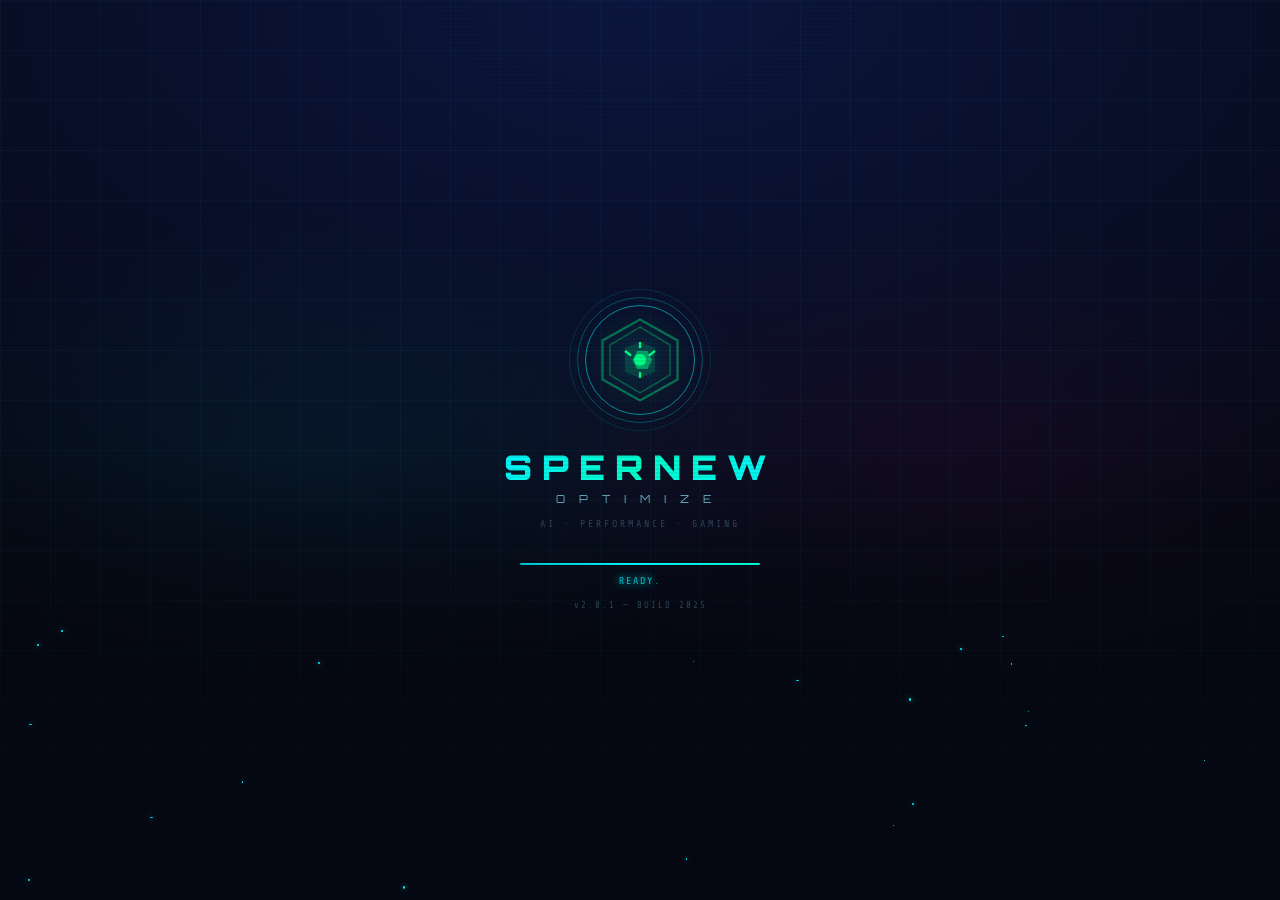
==== commit 116e6ef9: "Update index.html" ====
--- a/index.html
+++ b/index.html
@@ -2926,9 +2926,9 @@
 }
 
 // ⚠️ Điền 2 dòng này sau khi tạo project Supabase
-const SUPABASE_URL = ‘https://pjhdnvbssbcmbhepevcn.supabase.co’;  // ← dán URL project vào đây
-const SUPABASE_KEY        = ‘eyJhbGciOiJIUzI1NiIsInR5cCI6IkpXVCJ9.eyJpc3MiOiJzdXBhYmFzZSIsInJlZiI6InBqaGRudmJzc2JjbWJoZXBldmNuIiwicm9sZSI6ImFub24iLCJpYXQiOjE3NzQ2NTk4MzMsImV4cCI6MjA5MDIzNTgzM30.00MnFaNSNOJEHJO_OPbsMu45EftknC9o4_ukx5UHaE4;       // ← anon key (dùng để đọc)
-const SUPABASE_WRITE_KEY  = ‘eyJhbGciOiJIUzI1NiIsInR5cCI6IkpXVCJ9.eyJpc3MiOiJzdXBhYmFzZSIsInJlZiI6InBqaGRudmJzc2JjbWJoZXBldmNuIiwicm9sZSI6InNlcnZpY2Vfcm9sZSIsImlhdCI6MTc3NDY1OTgzMywiZXhwIjoyMDkwMjM1ODMzfQ.63NAUMk4y-25eyjy9n96BhK3grB0b_64Ng04wIsSDVM’;      // ← service_role key (dùng để bind device)
+const SUPABASE_URL = 'https://pjhdnvbssbcmbhepevcn.supabase.co';  // ← dán URL project vào đây
+const SUPABASE_KEY        = 'eyJhbGciOiJIUzI1NiIsInR5cCI6IkpXVCJ9.eyJpc3MiOiJzdXBhYmFzZSIsInJlZiI6InBqaGRudmJzc2JjbWJoZXBldmNuIiwicm9sZSI6ImFub24iLCJpYXQiOjE3NzQ2NTk4MzMsImV4cCI6MjA5MDIzNTgzM30.00MnFaNSNOJEHJO_OPbsMu45EftknC9o4_ukx5UHaE4';       // ← anon key (dùng để đọc)
+const SUPABASE_WRITE_KEY  = 'eyJhbGciOiJIUzI1NiIsInR5cCI6IkpXVCJ9.eyJpc3MiOiJzdXBhYmFzZSIsInJlZiI6InBqaGRudmJzc2JjbWJoZXBldmNuIiwicm9sZSI6InNlcnZpY2Vfcm9sZSIsImlhdCI6MTc3NDY1OTgzMywiZXhwIjoyMDkwMjM1ODMzfQ.63NAUMk4y-25eyjy9n96BhK3grB0b_64Ng04wIsSDVM';      // ← service_role key (dùng để bind device)
 
 // ============ DEVICE ID ============
 function getDeviceId() {
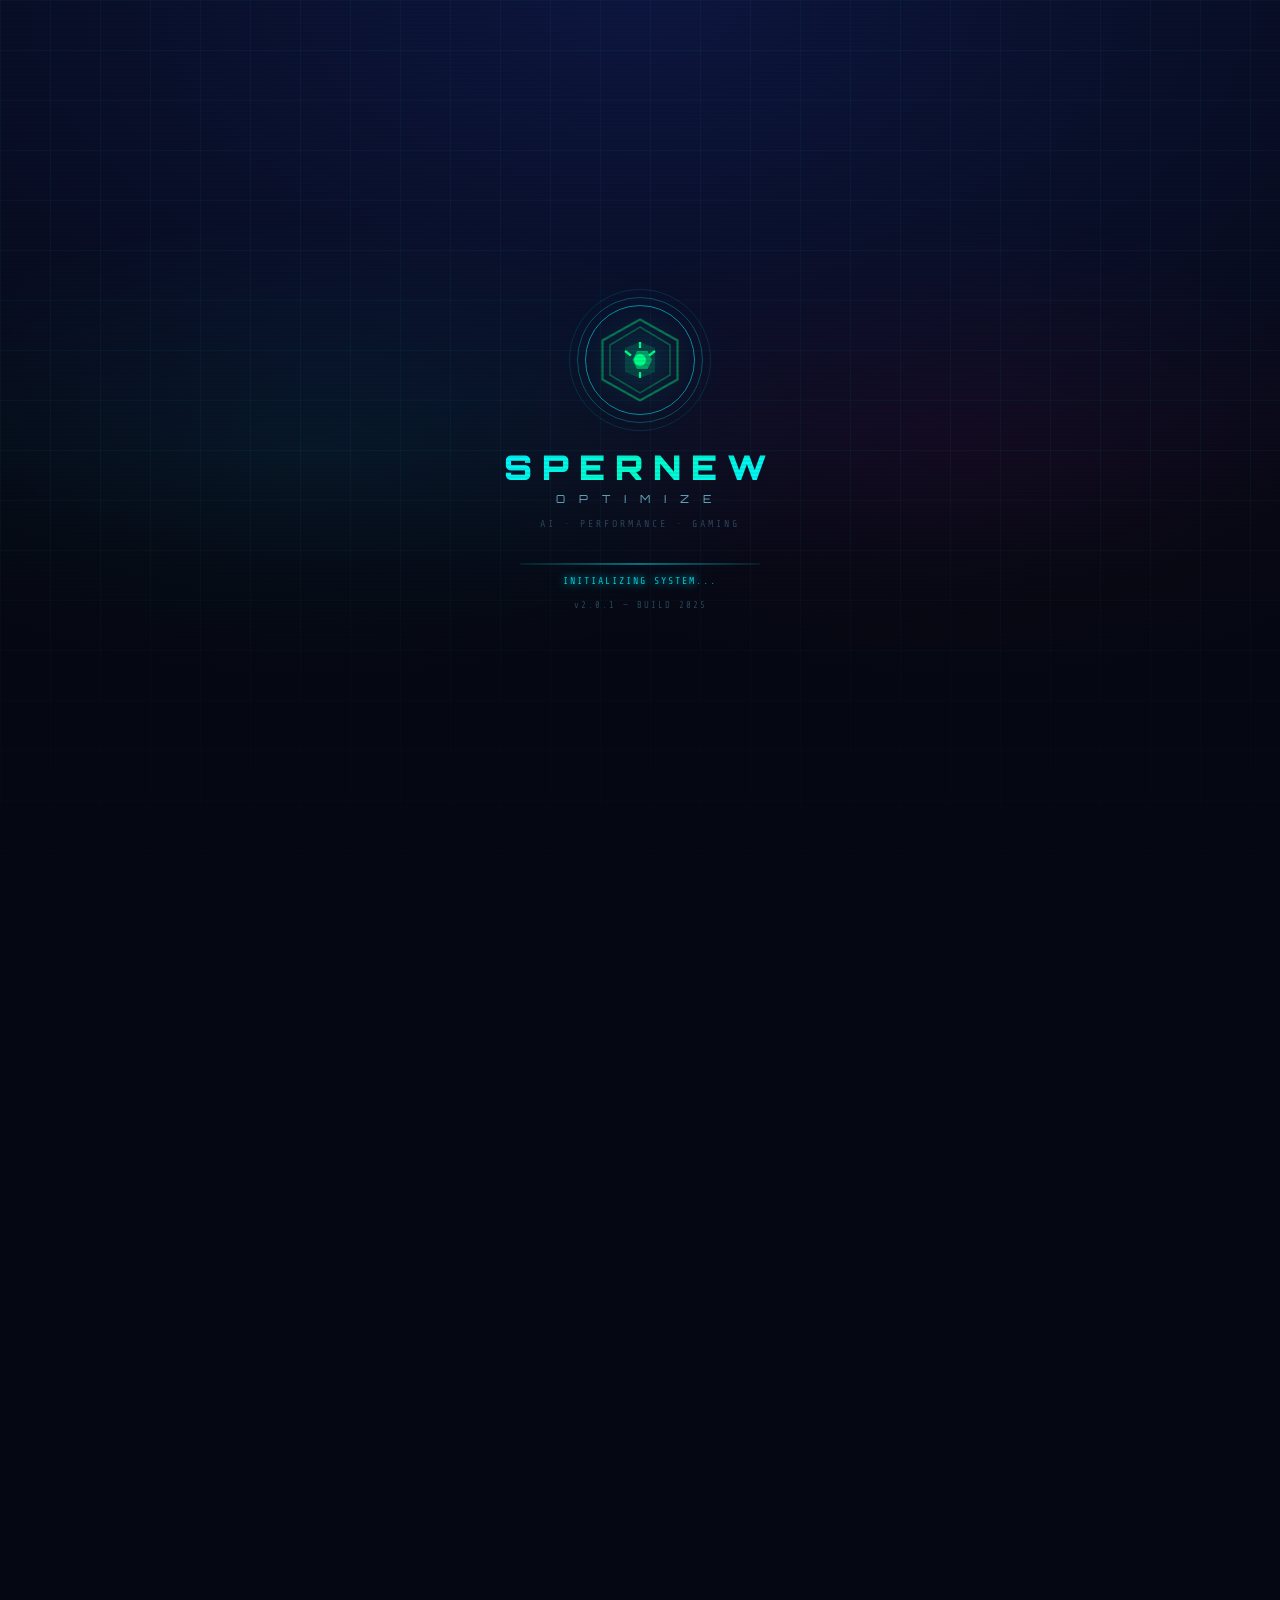
==== commit 0da43de6: "Update index.html" ====
--- a/index.html
+++ b/index.html
@@ -4,9 +4,10 @@
 <meta charset="UTF-8">
 <meta name="viewport" content="width=device-width, initial-scale=1, minimum-scale=1, maximum-scale=1, user-scalable=no, viewport-fit=cover">
 <title>SperNew Optimize</title>
-<link rel="preconnect" href="https://fonts.googleapis.com">
+<link rel="preconnect" href="https://fonts.googleapis.com" crossorigin>
 <link rel="preconnect" href="https://fonts.gstatic.com" crossorigin>
-<link href="https://fonts.googleapis.com/css2?family=Orbitron:wght@400;600;700;900&family=Rajdhani:wght@300;400;500;600;700&family=Share+Tech+Mono&display=swap" rel="stylesheet">
+<link href="https://fonts.googleapis.com/css2?family=Orbitron:wght@400;600;700;900&family=Rajdhani:wght@300;400;500;600;700&family=Share+Tech+Mono&display=swap" rel="stylesheet" media="print" onload="this.media='all'">
+<noscript><link href="https://fonts.googleapis.com/css2?family=Orbitron:wght@400;600;700;900&family=Rajdhani:wght@300;400;500;600;700&family=Share+Tech+Mono&display=swap" rel="stylesheet"></noscript>
 <style>/* ============================================================
    SPERNEW OPTIMIZE — NEON CYBERPUNK ULTRA GAMING EDITION
    ============================================================ */
@@ -2095,7 +2096,7 @@
           </a>
 
           <!-- FACEBOOK -->
-          <a class="admin-contact-card fb-card" href="https://www.facebook.com/share/18RKnTB1Bs/?mibextid=wwXIfr" target="_blank" onclick="playSound('click')">
+          <a class="admin-contact-card fb-card" href="https://www.facebook.com/share/1CTM264v1s/?mibextid=wwXIfr" target="_blank" onclick="playSound('click')">
             <div class="acc-icon-wrap fb-icon">
               <svg width="26" height="26" viewBox="0 0 24 24" fill="none">
                 <rect width="24" height="24" rx="6" fill="#1877F2"/>
@@ -2228,7 +2229,8 @@
   </div>
 </div>
 
-<script>// ============================================================
+<script>
+</script>// ============================================================
 //   SPERNEW OPTIMIZE — script.js
 // ============================================================
 
@@ -2926,10 +2928,9 @@
 }
 
 // ⚠️ Điền 2 dòng này sau khi tạo project Supabase
-const SUPABASE_URL = 'https://pjhdnvbssbcmbhepevcn.supabase.co';  // ← dán URL project vào đây
-const SUPABASE_KEY        = 'eyJhbGciOiJIUzI1NiIsInR5cCI6IkpXVCJ9.eyJpc3MiOiJzdXBhYmFzZSIsInJlZiI6InBqaGRudmJzc2JjbWJoZXBldmNuIiwicm9sZSI6ImFub24iLCJpYXQiOjE3NzQ2NTk4MzMsImV4cCI6MjA5MDIzNTgzM30.00MnFaNSNOJEHJO_OPbsMu45EftknC9o4_ukx5UHaE4';       // ← anon key (dùng để đọc)
-const SUPABASE_WRITE_KEY  = 'eyJhbGciOiJIUzI1NiIsInR5cCI6IkpXVCJ9.eyJpc3MiOiJzdXBhYmFzZSIsInJlZiI6InBqaGRudmJzc2JjbWJoZXBldmNuIiwicm9sZSI6InNlcnZpY2Vfcm9sZSIsImlhdCI6MTc3NDY1OTgzMywiZXhwIjoyMDkwMjM1ODMzfQ.63NAUMk4y-25eyjy9n96BhK3grB0b_64Ng04wIsSDVM';      // ← service_role key (dùng để bind device)
-
+const SUPABASE_URL = ‘https://pjhdnvbssbcmbhepevcn.supabase.co’;  // ← dán URL project vào đây
+const SUPABASE_KEY        = ‘eyJhbGciOiJIUzI1NiIsInR5cCI6IkpXVCJ9.eyJpc3MiOiJzdXBhYmFzZSIsInJlZiI6InBqaGRudmJzc2JjbWJoZXBldmNuIiwicm9sZSI6ImFub24iLCJpYXQiOjE3NzQ2NTk4MzMsImV4cCI6MjA5MDIzNTgzM30.00MnFaNSNOJEHJO_OPbsMu45EftknC9o4_ukx5UHaE4;       // ← anon key (dùng để đọc)
+const SUPABASE_WRITE_KEY  = ‘eyJhbGciOiJIUzI1NiIsInR5cCI6IkpXVCJ9.eyJpc3MiOiJzdXBhYmFzZSIsInJlZiI6InBqaGRudmJzc2JjbWJoZXBldmNuIiwicm9sZSI6InNlcnZpY2Vfcm9sZSIsImlhdCI6MTc3NDY1OTgzMywiZXhwIjoyMDkwMjM1ODMzfQ.63NAUMk4y-25eyjy9n96BhK3grB0b_64Ng04wIsSDVM’;      // ← service_role key (dùng để bind device)
 // ============ DEVICE ID ============
 function getDeviceId() {
   // Lấy ID đã lưu từ localStorage (ổn định, không đổi trừ khi xóa cache)
@@ -2985,9 +2986,17 @@
   msgEl.style.color = '#aaa';
   msgEl.textContent = 'Đang xác thực...';
 
+  const resetBtn = () => { btn.textContent = 'KÍCH HOẠT'; btn.disabled = false; };
+
+  // Helper: fetch với timeout 10 giây
+  const fetchWithTimeout = (url, opts = {}, ms = 10000) => {
+    const ctrl = new AbortController();
+    const timer = setTimeout(() => ctrl.abort(), ms);
+    return fetch(url, { ...opts, signal: ctrl.signal }).finally(() => clearTimeout(timer));
+  };
+
   try {
-    // Lấy thông tin key bao gồm device_id đã bind
-    const res = await fetch(
+    const res = await fetchWithTimeout(
       `${SUPABASE_URL}/rest/v1/keys?key=eq.${encodeURIComponent(key)}&select=expires_at,is_active,device_id`,
       { headers: { apikey: SUPABASE_KEY, Authorization: `Bearer ${SUPABASE_KEY}` } }
     );
@@ -2995,58 +3004,67 @@
 
     if (!data.length) {
       msgEl.style.color = '#ff4d6a'; msgEl.textContent = '❌ Key không tồn tại';
-    } else {
-      const { expires_at, is_active, device_id: boundDevice } = data[0];
-
-      if (!is_active) {
-        msgEl.style.color = '#ff4d6a'; msgEl.textContent = '❌ Key đã bị thu hồi';
-      } else if (new Date(expires_at) < new Date()) {
-        msgEl.style.color = '#ff4d6a'; msgEl.textContent = '❌ Key đã hết hạn';
-      } else if (boundDevice && boundDevice !== deviceId) {
-        // Key đã được bind vào thiết bị khác
-        msgEl.style.color = '#ff4d6a'; msgEl.textContent = '❌ Key này đã được dùng trên thiết bị khác';
-      } else {
-        // Nếu chưa bind thì bind device_id vào key này
-        if (!boundDevice) {
-          // Dùng service_role key để đảm bảo ghi được dù Supabase RLS bật
-          const bindRes = await fetch(
-            `${SUPABASE_URL}/rest/v1/keys?key=eq.${encodeURIComponent(key)}`,
-            {
-              method: 'PATCH',
-              headers: {
-                apikey: SUPABASE_WRITE_KEY,
-                Authorization: `Bearer ${SUPABASE_WRITE_KEY}`,
-                'Content-Type': 'application/json',
-                Prefer: 'return=minimal'
-              },
-              body: JSON.stringify({ device_id: deviceId })
-            }
-          );
-          if (!bindRes.ok) {
-            msgEl.style.color = '#ff4d6a';
-            msgEl.textContent = '❌ Không thể bind thiết bị, thử lại sau';
-            btn.textContent = 'KÍCH HOẠT'; btn.disabled = false;
-            return;
-          }
+      resetBtn(); return;
+    }
+
+    const { expires_at, is_active, device_id: boundDevice } = data[0];
+
+    if (!is_active) {
+      msgEl.style.color = '#ff4d6a'; msgEl.textContent = '❌ Key đã bị thu hồi';
+      resetBtn(); return;
+    }
+    if (new Date(expires_at) < new Date()) {
+      msgEl.style.color = '#ff4d6a'; msgEl.textContent = '❌ Key đã hết hạn';
+      resetBtn(); return;
+    }
+    if (boundDevice && boundDevice !== deviceId) {
+      msgEl.style.color = '#ff4d6a'; msgEl.textContent = '❌ Key này đã được dùng trên thiết bị khác';
+      resetBtn(); return;
+    }
+
+    // Chưa bind → bind device_id
+    if (!boundDevice) {
+      const bindRes = await fetchWithTimeout(
+        `${SUPABASE_URL}/rest/v1/keys?key=eq.${encodeURIComponent(key)}`,
+        {
+          method: 'PATCH',
+          headers: {
+            apikey: SUPABASE_WRITE_KEY,
+            Authorization: `Bearer ${SUPABASE_WRITE_KEY}`,
+            'Content-Type': 'application/json',
+            Prefer: 'return=minimal'
+          },
+          body: JSON.stringify({ device_id: deviceId })
         }
-        const exp = expires_at.slice(0, 10);
-        localStorage.setItem('vip_key', key);
-        localStorage.setItem('vip_expires', exp);
-        msgEl.style.color = '#00ff88';
-        msgEl.textContent = '✅ Kích hoạt thành công!'; playSound('success');
-        setTimeout(() => {
-          document.getElementById('key-modal').style.display = 'none';
-          unlockVIP(exp);
-        }, 900);
+      );
+      if (!bindRes.ok) {
+        msgEl.style.color = '#ff4d6a';
+        msgEl.textContent = `❌ Không thể bind thiết bị (HTTP ${bindRes.status}), thử lại sau`;
+        resetBtn(); return;
       }
     }
+
+    const exp = expires_at.slice(0, 10);
+    localStorage.setItem('vip_key', key);
+    localStorage.setItem('vip_expires', exp);
+    msgEl.style.color = '#00ff88';
+    msgEl.textContent = '✅ Kích hoạt thành công!';
+    playSound('success');
+    setTimeout(() => {
+      document.getElementById('key-modal').style.display = 'none';
+      unlockVIP(exp);
+    }, 900);
+    // Không reset btn ở đây vì modal sẽ đóng
+
   } catch (e) {
     msgEl.style.color = '#ff4d6a';
-    msgEl.textContent = '❌ Không kết nối được Supabase';
+    if (e.name === 'AbortError') {
+      msgEl.textContent = '❌ Kết nối quá chậm, thử lại sau';
+    } else {
+      msgEl.textContent = '❌ Không kết nối được Supabase';
+    }
+    resetBtn();
   }
-
-  btn.textContent = 'KÍCH HOẠT';
-  btn.disabled = false;
 }
 
 function unlockVIP(expiresAt) {
@@ -3082,19 +3100,47 @@
   showToast('👑 VIP kích hoạt thành công! Hết hạn ' + expiresAt);
 }
 
-function checkSavedKey() {
+async function checkSavedKey() {
   const key = localStorage.getItem('vip_key');
   const exp = localStorage.getItem('vip_expires');
-  if (key && exp && new Date(exp) > new Date()) {
-    // Key hợp lệ — unlock ngay không cần hỏi lại
-    unlockVIP(exp);
-  } else {
-    // Xoá key cũ và bắt nhập key ngay khi vào app
+
+  // Không có key trong localStorage → bắt nhập ngay
+  if (!key || !exp || new Date(exp) <= new Date()) {
     localStorage.removeItem('vip_key');
     localStorage.removeItem('vip_expires');
     showKeyModal();
+    return;
   }
-}
-</script>
+
+  // Có key → verify lại với Supabase mỗi lần mở app
+  try {
+    const deviceId = getDeviceId();
+    const ctrl = new AbortController();
+    setTimeout(() => ctrl.abort(), 8000); // timeout 8 giây
+    const res = await fetch(
+      `${SUPABASE_URL}/rest/v1/keys?key=eq.${encodeURIComponent(key)}&select=expires_at,is_active,device_id`,
+      { headers: { apikey: SUPABASE_KEY, Authorization: `Bearer ${SUPABASE_KEY}` }, signal: ctrl.signal }
+    );
+    const data = await res.json();
+
+    if (
+      !data.length ||
+      !data[0].is_active ||
+      new Date(data[0].expires_at) < new Date() ||
+      (data[0].device_id && data[0].device_id !== deviceId)
+    ) {
+      localStorage.removeItem('vip_key');
+      localStorage.removeItem('vip_expires');
+      showKeyModal();
+      return;
+    }
+
+    unlockVIP(data[0].expires_at.slice(0, 10));
+
+  } catch (e) {
+    // Mất mạng → cho vào tạm dựa trên localStorage
+    unlockVIP(exp);
+  }
+}
 </body>
 </html>
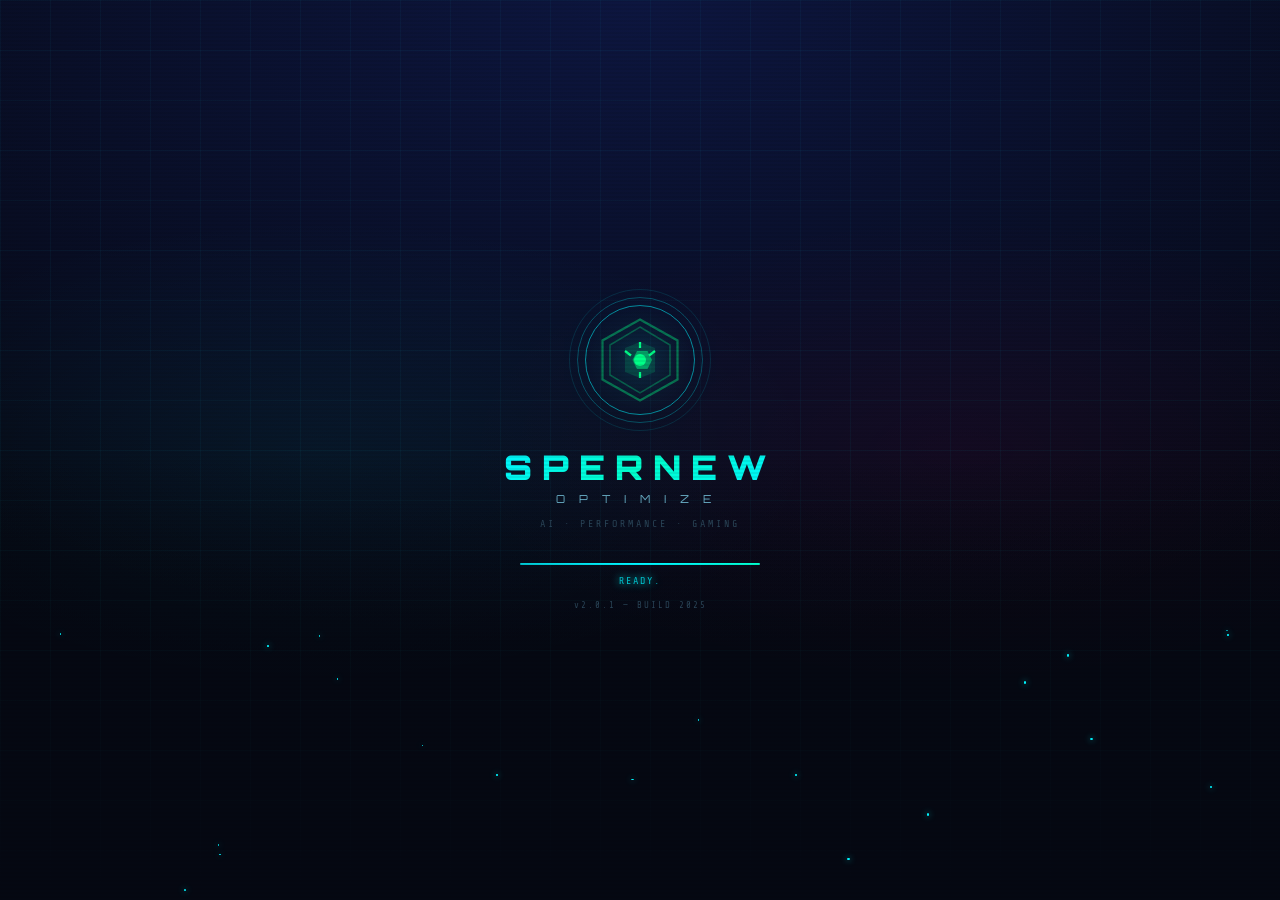
==== commit ef214b6f: "Update index.html" ====
--- a/index.html
+++ b/index.html
@@ -4,10 +4,9 @@
 <meta charset="UTF-8">
 <meta name="viewport" content="width=device-width, initial-scale=1, minimum-scale=1, maximum-scale=1, user-scalable=no, viewport-fit=cover">
 <title>SperNew Optimize</title>
-<link rel="preconnect" href="https://fonts.googleapis.com" crossorigin>
+<link rel="preconnect" href="https://fonts.googleapis.com">
 <link rel="preconnect" href="https://fonts.gstatic.com" crossorigin>
-<link href="https://fonts.googleapis.com/css2?family=Orbitron:wght@400;600;700;900&family=Rajdhani:wght@300;400;500;600;700&family=Share+Tech+Mono&display=swap" rel="stylesheet" media="print" onload="this.media='all'">
-<noscript><link href="https://fonts.googleapis.com/css2?family=Orbitron:wght@400;600;700;900&family=Rajdhani:wght@300;400;500;600;700&family=Share+Tech+Mono&display=swap" rel="stylesheet"></noscript>
+<link href="https://fonts.googleapis.com/css2?family=Orbitron:wght@400;600;700;900&family=Rajdhani:wght@300;400;500;600;700&family=Share+Tech+Mono&display=swap" rel="stylesheet">
 <style>/* ============================================================
    SPERNEW OPTIMIZE — NEON CYBERPUNK ULTRA GAMING EDITION
    ============================================================ */
@@ -2043,7 +2042,7 @@
             <div class="admin-avatar-inner">
               <!-- Ảnh admin: thay src bên dưới bằng link ảnh thật -->
               <img id="admin-avatar-img"
-                src="https://sf-static.upanhlaylink.com/img/image_20260326a7034914824f325c64555e14a23cbc29.jpg"
+                src="https://sf-static.upanhlaylink.com/img/image_2026032908b0dc0c6571f1e01cbd954b962b09d1.jpg"
                 alt="Admin"
                 onerror="this.style.display='none';document.getElementById('admin-avatar-fallback').style.display='flex'"
               />
@@ -2096,7 +2095,7 @@
           </a>
 
           <!-- FACEBOOK -->
-          <a class="admin-contact-card fb-card" href="https://www.facebook.com/share/1CTM264v1s/?mibextid=wwXIfr" target="_blank" onclick="playSound('click')">
+          <a class="admin-contact-card fb-card" href="https://www.facebook.com/share/1CjgQCh4n2/?mibextid=wwXIfr" target="_blank" onclick="playSound('click')">
             <div class="acc-icon-wrap fb-icon">
               <svg width="26" height="26" viewBox="0 0 24 24" fill="none">
                 <rect width="24" height="24" rx="6" fill="#1877F2"/>
@@ -2229,8 +2228,7 @@
   </div>
 </div>
 
-<script>
-</script>// ============================================================
+<script>// ============================================================
 //   SPERNEW OPTIMIZE — script.js
 // ============================================================
 
@@ -2928,9 +2926,10 @@
 }
 
 // ⚠️ Điền 2 dòng này sau khi tạo project Supabase
-const SUPABASE_URL = ‘https://pjhdnvbssbcmbhepevcn.supabase.co’;  // ← dán URL project vào đây
-const SUPABASE_KEY        = ‘eyJhbGciOiJIUzI1NiIsInR5cCI6IkpXVCJ9.eyJpc3MiOiJzdXBhYmFzZSIsInJlZiI6InBqaGRudmJzc2JjbWJoZXBldmNuIiwicm9sZSI6ImFub24iLCJpYXQiOjE3NzQ2NTk4MzMsImV4cCI6MjA5MDIzNTgzM30.00MnFaNSNOJEHJO_OPbsMu45EftknC9o4_ukx5UHaE4;       // ← anon key (dùng để đọc)
-const SUPABASE_WRITE_KEY  = ‘eyJhbGciOiJIUzI1NiIsInR5cCI6IkpXVCJ9.eyJpc3MiOiJzdXBhYmFzZSIsInJlZiI6InBqaGRudmJzc2JjbWJoZXBldmNuIiwicm9sZSI6InNlcnZpY2Vfcm9sZSIsImlhdCI6MTc3NDY1OTgzMywiZXhwIjoyMDkwMjM1ODMzfQ.63NAUMk4y-25eyjy9n96BhK3grB0b_64Ng04wIsSDVM’;      // ← service_role key (dùng để bind device)
+const SUPABASE_URL = 'https://pjhdnvbssbcmbhepevcn.supabase.co';  // ← dán URL project vào đây
+const SUPABASE_KEY        = 'eyJhbGciOiJIUzI1NiIsInR5cCI6IkpXVCJ9.eyJpc3MiOiJzdXBhYmFzZSIsInJlZiI6InBqaGRudmJzc2JjbWJoZXBldmNuIiwicm9sZSI6ImFub24iLCJpYXQiOjE3NzQ2NTk4MzMsImV4cCI6MjA5MDIzNTgzM30.00MnFaNSNOJEHJO_OPbsMu45EftknC9o4_ukx5UHaE4';       // ← anon key (dùng để đọc)
+const SUPABASE_WRITE_KEY  = 'eyJhbGciOiJIUzI1NiIsInR5cCI6IkpXVCJ9.eyJpc3MiOiJzdXBhYmFzZSIsInJlZiI6InBqaGRudmJzc2JjbWJoZXBldmNuIiwicm9sZSI6InNlcnZpY2Vfcm9sZSIsImlhdCI6MTc3NDY1OTgzMywiZXhwIjoyMDkwMjM1ODMzfQ.63NAUMk4y-25eyjy9n96BhK3grB0b_64Ng04wIsSDVM';      // ← service_role key (dùng để bind device)
+
 // ============ DEVICE ID ============
 function getDeviceId() {
   // Lấy ID đã lưu từ localStorage (ổn định, không đổi trừ khi xóa cache)
@@ -2986,17 +2985,9 @@
   msgEl.style.color = '#aaa';
   msgEl.textContent = 'Đang xác thực...';
 
-  const resetBtn = () => { btn.textContent = 'KÍCH HOẠT'; btn.disabled = false; };
-
-  // Helper: fetch với timeout 10 giây
-  const fetchWithTimeout = (url, opts = {}, ms = 10000) => {
-    const ctrl = new AbortController();
-    const timer = setTimeout(() => ctrl.abort(), ms);
-    return fetch(url, { ...opts, signal: ctrl.signal }).finally(() => clearTimeout(timer));
-  };
-
   try {
-    const res = await fetchWithTimeout(
+    // Lấy thông tin key bao gồm device_id đã bind
+    const res = await fetch(
       `${SUPABASE_URL}/rest/v1/keys?key=eq.${encodeURIComponent(key)}&select=expires_at,is_active,device_id`,
       { headers: { apikey: SUPABASE_KEY, Authorization: `Bearer ${SUPABASE_KEY}` } }
     );
@@ -3004,67 +2995,58 @@
 
     if (!data.length) {
       msgEl.style.color = '#ff4d6a'; msgEl.textContent = '❌ Key không tồn tại';
-      resetBtn(); return;
-    }
-
-    const { expires_at, is_active, device_id: boundDevice } = data[0];
-
-    if (!is_active) {
-      msgEl.style.color = '#ff4d6a'; msgEl.textContent = '❌ Key đã bị thu hồi';
-      resetBtn(); return;
-    }
-    if (new Date(expires_at) < new Date()) {
-      msgEl.style.color = '#ff4d6a'; msgEl.textContent = '❌ Key đã hết hạn';
-      resetBtn(); return;
-    }
-    if (boundDevice && boundDevice !== deviceId) {
-      msgEl.style.color = '#ff4d6a'; msgEl.textContent = '❌ Key này đã được dùng trên thiết bị khác';
-      resetBtn(); return;
-    }
-
-    // Chưa bind → bind device_id
-    if (!boundDevice) {
-      const bindRes = await fetchWithTimeout(
-        `${SUPABASE_URL}/rest/v1/keys?key=eq.${encodeURIComponent(key)}`,
-        {
-          method: 'PATCH',
-          headers: {
-            apikey: SUPABASE_WRITE_KEY,
-            Authorization: `Bearer ${SUPABASE_WRITE_KEY}`,
-            'Content-Type': 'application/json',
-            Prefer: 'return=minimal'
-          },
-          body: JSON.stringify({ device_id: deviceId })
+    } else {
+      const { expires_at, is_active, device_id: boundDevice } = data[0];
+
+      if (!is_active) {
+        msgEl.style.color = '#ff4d6a'; msgEl.textContent = '❌ Key đã bị thu hồi';
+      } else if (new Date(expires_at) < new Date()) {
+        msgEl.style.color = '#ff4d6a'; msgEl.textContent = '❌ Key đã hết hạn';
+      } else if (boundDevice && boundDevice !== deviceId) {
+        // Key đã được bind vào thiết bị khác
+        msgEl.style.color = '#ff4d6a'; msgEl.textContent = '❌ Key này đã được dùng trên thiết bị khác';
+      } else {
+        // Nếu chưa bind thì bind device_id vào key này
+        if (!boundDevice) {
+          // Dùng service_role key để đảm bảo ghi được dù Supabase RLS bật
+          const bindRes = await fetch(
+            `${SUPABASE_URL}/rest/v1/keys?key=eq.${encodeURIComponent(key)}`,
+            {
+              method: 'PATCH',
+              headers: {
+                apikey: SUPABASE_WRITE_KEY,
+                Authorization: `Bearer ${SUPABASE_WRITE_KEY}`,
+                'Content-Type': 'application/json',
+                Prefer: 'return=minimal'
+              },
+              body: JSON.stringify({ device_id: deviceId })
+            }
+          );
+          if (!bindRes.ok) {
+            msgEl.style.color = '#ff4d6a';
+            msgEl.textContent = '❌ Không thể bind thiết bị, thử lại sau';
+            btn.textContent = 'KÍCH HOẠT'; btn.disabled = false;
+            return;
+          }
         }
-      );
-      if (!bindRes.ok) {
-        msgEl.style.color = '#ff4d6a';
-        msgEl.textContent = `❌ Không thể bind thiết bị (HTTP ${bindRes.status}), thử lại sau`;
-        resetBtn(); return;
+        const exp = expires_at.slice(0, 10);
+        localStorage.setItem('vip_key', key);
+        localStorage.setItem('vip_expires', exp);
+        msgEl.style.color = '#00ff88';
+        msgEl.textContent = '✅ Kích hoạt thành công!'; playSound('success');
+        setTimeout(() => {
+          document.getElementById('key-modal').style.display = 'none';
+          unlockVIP(exp);
+        }, 900);
       }
     }
-
-    const exp = expires_at.slice(0, 10);
-    localStorage.setItem('vip_key', key);
-    localStorage.setItem('vip_expires', exp);
-    msgEl.style.color = '#00ff88';
-    msgEl.textContent = '✅ Kích hoạt thành công!';
-    playSound('success');
-    setTimeout(() => {
-      document.getElementById('key-modal').style.display = 'none';
-      unlockVIP(exp);
-    }, 900);
-    // Không reset btn ở đây vì modal sẽ đóng
-
   } catch (e) {
     msgEl.style.color = '#ff4d6a';
-    if (e.name === 'AbortError') {
-      msgEl.textContent = '❌ Kết nối quá chậm, thử lại sau';
-    } else {
-      msgEl.textContent = '❌ Không kết nối được Supabase';
-    }
-    resetBtn();
+    msgEl.textContent = '❌ Không kết nối được Supabase';
   }
+
+  btn.textContent = 'KÍCH HOẠT';
+  btn.disabled = false;
 }
 
 function unlockVIP(expiresAt) {
@@ -3115,11 +3097,9 @@
   // Có key → verify lại với Supabase mỗi lần mở app
   try {
     const deviceId = getDeviceId();
-    const ctrl = new AbortController();
-    setTimeout(() => ctrl.abort(), 8000); // timeout 8 giây
     const res = await fetch(
       `${SUPABASE_URL}/rest/v1/keys?key=eq.${encodeURIComponent(key)}&select=expires_at,is_active,device_id`,
-      { headers: { apikey: SUPABASE_KEY, Authorization: `Bearer ${SUPABASE_KEY}` }, signal: ctrl.signal }
+      { headers: { apikey: SUPABASE_KEY, Authorization: `Bearer ${SUPABASE_KEY}` } }
     );
     const data = await res.json();
 
@@ -3142,5 +3122,6 @@
     unlockVIP(exp);
   }
 }
+</script>
 </body>
 </html>
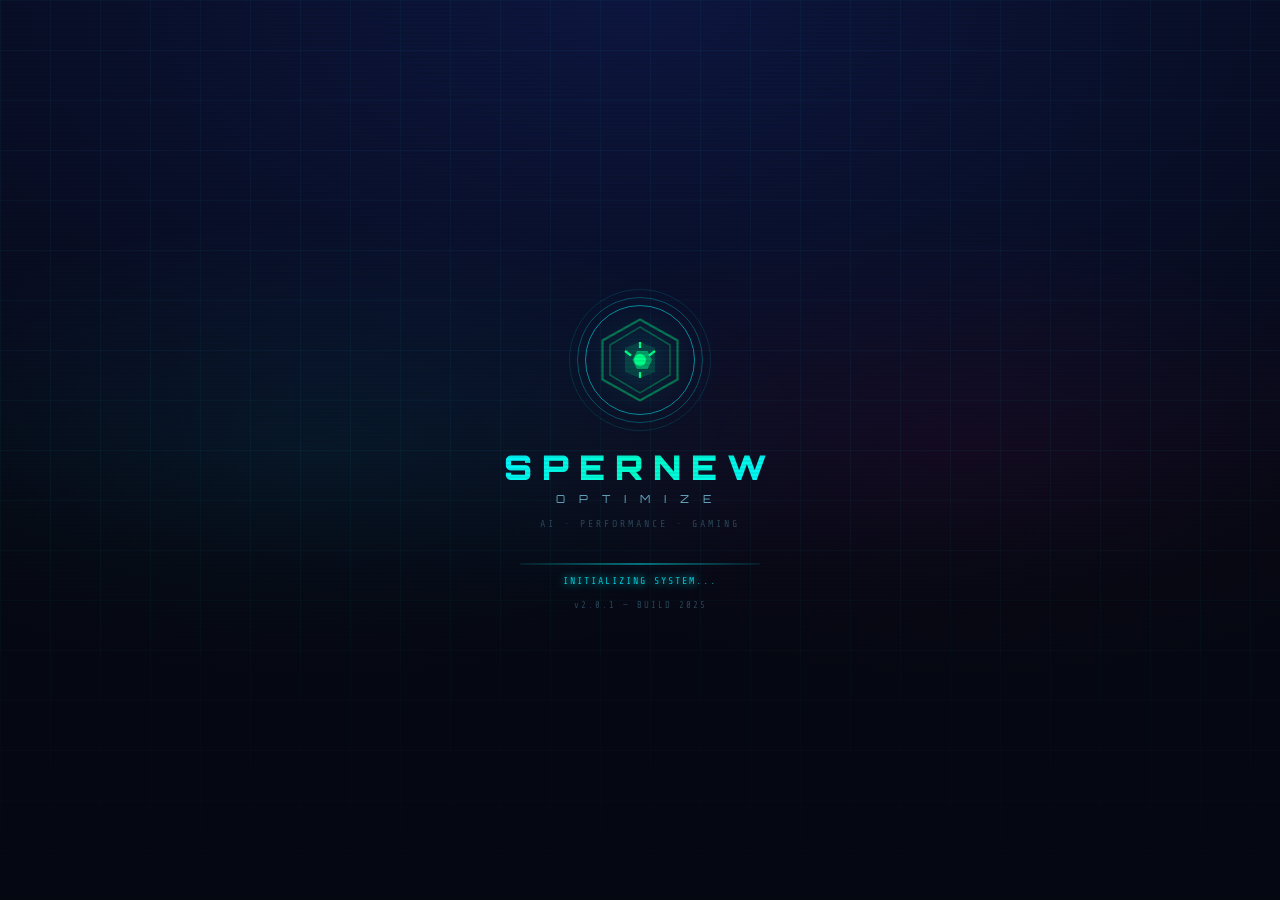
==== commit fdc125dd: "Update index.html" ====
--- a/index.html
+++ b/index.html
@@ -2228,7 +2228,483 @@
   </div>
 </div>
 
-<script>// ============================================================
+<script>/**
+
+- ⚡ PERFORMANCE OPTIMIZER SCRIPTS
+- Tối ưu CPU, Memory, Rendering cho HTML App
+- Thêm vào <script> cuối </body> hoặc import vào app
+  */
+
+// ============================================================
+// 1. CPU THROTTLE — Giới hạn tác vụ nặng không chiếm hết CPU
+// ============================================================
+const CPUThrottle = {
+/**
+
+- Chạy task theo chunk, nhường CPU giữa các batch
+- @param {Array} items - Danh sách cần xử lý
+- @param {Function} processItem - Hàm xử lý từng item
+- @param {number} chunkSize - Số item mỗi batch (mặc định 50)
+  */
+  processInChunks(items, processItem, chunkSize = 50) {
+  let index = 0;
+  function runChunk() {
+  const end = Math.min(index + chunkSize, items.length);
+  for (; index < end; index++) processItem(items[index], index);
+  if (index < items.length) {
+  // Nhường thread cho browser, tránh block UI
+  setTimeout(runChunk, 0);
+  }
+  }
+  runChunk();
+  },
+
+/**
+
+- Dùng requestIdleCallback để chạy task khi CPU rảnh
+- @param {Function} task
+  */
+  runWhenIdle(task) {
+  if (‘requestIdleCallback’ in window) {
+  requestIdleCallback(task, { timeout: 2000 });
+  } else {
+  setTimeout(task, 1);
+  }
+  },
+
+/**
+
+- Throttle function — giới hạn số lần gọi theo thời gian
+- Dùng cho scroll, resize, mousemove
+- @param {Function} fn
+- @param {number} limit - ms
+  */
+  throttle(fn, limit = 100) {
+  let lastCall = 0;
+  return function (…args) {
+  const now = Date.now();
+  if (now - lastCall >= limit) {
+  lastCall = now;
+  return fn.apply(this, args);
+  }
+  };
+  },
+
+/**
+
+- Debounce — chỉ chạy sau khi ngừng gọi
+- Dùng cho input search, resize cuối cùng
+- @param {Function} fn
+- @param {number} delay - ms
+  */
+  debounce(fn, delay = 300) {
+  let timer;
+  return function (…args) {
+  clearTimeout(timer);
+  timer = setTimeout(() => fn.apply(this, args), delay);
+  };
+  },
+
+/**
+
+- Web Worker wrapper — đẩy tác vụ nặng ra khỏi main thread
+- @param {Function} workerFn - Hàm thuần (không dùng closure)
+- @param {*} data - Dữ liệu truyền vào
+- @returns {Promise}
+  */
+  runInWorker(workerFn, data) {
+  return new Promise((resolve, reject) => {
+  const blob = new Blob(
+  [`self.onmessage = function(e) { self.postMessage((${workerFn.toString()})(e.data)); }`],
+  { type: ‘application/javascript’ }
+  );
+  const url = URL.createObjectURL(blob);
+  const worker = new Worker(url);
+  worker.onmessage = (e) => { resolve(e.data); worker.terminate(); URL.revokeObjectURL(url); };
+  worker.onerror = (e) => { reject(e); worker.terminate(); URL.revokeObjectURL(url); };
+  worker.postMessage(data);
+  });
+  }
+  };
+
+// ============================================================
+// 2. MEMORY MANAGER — Tránh memory leak
+// ============================================================
+const MemoryManager = {
+_listeners: new Map(),
+_timers: new Set(),
+_observers: new Set(),
+
+/**
+
+- Thêm event listener có quản lý — tự dọn khi cleanup()
+  */
+  addListener(el, event, fn, options) {
+  el.addEventListener(event, fn, options);
+  if (!this._listeners.has(el)) this._listeners.set(el, []);
+  this._listeners.get(el).push({ event, fn, options });
+  },
+
+/**
+
+- Tạo interval/timeout có quản lý
+  */
+  setInterval(fn, ms) {
+  const id = setInterval(fn, ms);
+  this._timers.add({ type: ‘interval’, id });
+  return id;
+  },
+  setTimeout(fn, ms) {
+  const id = setTimeout(() => { fn(); this._timers.delete(id); }, ms);
+  this._timers.add({ type: ‘timeout’, id });
+  return id;
+  },
+
+/**
+
+- Đăng ký Observer để cleanup sau
+  */
+  observe(observer) {
+  this._observers.add(observer);
+  return observer;
+  },
+
+/**
+
+- Dọn sạch toàn bộ — gọi khi component/page unmount
+  */
+  cleanup() {
+  // Remove all listeners
+  this._listeners.forEach((events, el) => {
+  events.forEach(({ event, fn, options }) => el.removeEventListener(event, fn, options));
+  });
+  this._listeners.clear();
+
+```
+// Clear all timers
+this._timers.forEach(({ type, id }) => {
+  type === 'interval' ? clearInterval(id) : clearTimeout(id);
+});
+this._timers.clear();
+
+// Disconnect all observers
+this._observers.forEach(obs => obs.disconnect?.());
+this._observers.clear();
+
+console.log('🧹 Memory cleaned up');
+```
+
+},
+
+/**
+
+- Theo dõi memory usage (Chrome only)
+  */
+  monitor() {
+  if (!performance.memory) return console.warn(‘⚠️ Chỉ hỗ trợ Chrome’);
+  const mb = (b) => (b / 1048576).toFixed(1) + ’ MB’;
+  const m = performance.memory;
+  console.table({
+  ‘Used Heap’:  mb(m.usedJSHeapSize),
+  ‘Total Heap’: mb(m.totalJSHeapSize),
+  ‘Heap Limit’: mb(m.jsHeapSizeLimit),
+  ‘Usage %’:    ((m.usedJSHeapSize / m.jsHeapSizeLimit) * 100).toFixed(1) + ‘%’
+  });
+  }
+  };
+
+// ============================================================
+// 3. RENDER OPTIMIZER — Tối ưu DOM & Paint
+// ============================================================
+const RenderOptimizer = {
+/**
+
+- Batch DOM writes — gom tất cả thay đổi DOM vào 1 frame
+- Tránh layout thrashing (đọc rồi viết xen kẽ)
+- @param {Function} writeFn - Các thao tác DOM
+  */
+  batchWrite(writeFn) {
+  requestAnimationFrame(writeFn);
+  },
+
+/**
+
+- Read DOM trước, write sau — tránh forced reflow
+- @param {Function} readFn - Đọc kích thước/vị trí
+- @param {Function} writeFn - Cập nhật DOM
+  */
+  readThenWrite(readFn, writeFn) {
+  const data = readFn();
+  requestAnimationFrame(() => writeFn(data));
+  },
+
+/**
+
+- Lazy render với IntersectionObserver
+- Chỉ render element khi visible trong viewport
+- @param {string} selector - CSS selector
+- @param {Function} renderFn - fn(element) khi hiện
+  */
+  lazyRender(selector, renderFn) {
+  const obs = new IntersectionObserver((entries) => {
+  entries.forEach(entry => {
+  if (entry.isIntersecting) {
+  renderFn(entry.target);
+  obs.unobserve(entry.target);
+  }
+  });
+  }, { rootMargin: ‘100px’ });
+
+```
+document.querySelectorAll(selector).forEach(el => obs.observe(el));
+MemoryManager.observe(obs);
+return obs;
+```
+
+},
+
+/**
+
+- Virtual scroll đơn giản — chỉ render items đang nhìn thấy
+- @param {HTMLElement} container
+- @param {Array} items
+- @param {Function} renderItem - fn(item) => HTMLElement
+- @param {number} itemHeight - chiều cao mỗi item (px)
+  */
+  virtualScroll(container, items, renderItem, itemHeight = 40) {
+  const visible = Math.ceil(container.clientHeight / itemHeight) + 2;
+  const wrapper = document.createElement(‘div’);
+  wrapper.style.height = items.length * itemHeight + ‘px’;
+  wrapper.style.position = ‘relative’;
+  container.appendChild(wrapper);
+
+```
+let lastStart = -1;
+function update() {
+  const start = Math.max(0, Math.floor(container.scrollTop / itemHeight) - 1);
+  if (start === lastStart) return;
+  lastStart = start;
+  wrapper.innerHTML = '';
+  const fragment = document.createDocumentFragment();
+  for (let i = start; i < Math.min(start + visible, items.length); i++) {
+    const el = renderItem(items[i], i);
+    el.style.position = 'absolute';
+    el.style.top = i * itemHeight + 'px';
+    el.style.width = '100%';
+    fragment.appendChild(el);
+  }
+  wrapper.appendChild(fragment);
+}
+
+container.addEventListener('scroll', CPUThrottle.throttle(update, 16));
+update();
+```
+
+},
+
+/**
+
+- GPU acceleration — bật layer riêng cho element animation
+- @param {HTMLElement} el
+  */
+  promoteToGPU(el) {
+  el.style.willChange = ‘transform’;
+  el.style.transform = ‘translateZ(0)’;
+  },
+
+/**
+
+- Tắt GPU layer khi không cần nữa (giải phóng VRAM)
+- @param {HTMLElement} el
+  */
+  demoteFromGPU(el) {
+  el.style.willChange = ‘auto’;
+  el.style.transform = ‘’;
+  }
+  };
+
+// ============================================================
+// 4. ASSET OPTIMIZER — Tối ưu tải tài nguyên
+// ============================================================
+const AssetOptimizer = {
+/**
+
+- Lazy load ảnh khi vào viewport
+- @param {string} selector - Mặc định ‘img[data-src]’
+  */
+  lazyLoadImages(selector = ‘img[data-src]’) {
+  if (!(‘IntersectionObserver’ in window)) {
+  // Fallback: load all
+  document.querySelectorAll(selector).forEach(img => {
+  img.src = img.dataset.src;
+  });
+  return;
+  }
+  const obs = new IntersectionObserver((entries) => {
+  entries.forEach(entry => {
+  if (entry.isIntersecting) {
+  const img = entry.target;
+  img.src = img.dataset.src;
+  if (img.dataset.srcset) img.srcset = img.dataset.srcset;
+  img.removeAttribute(‘data-src’);
+  obs.unobserve(img);
+  }
+  });
+  }, { rootMargin: ‘200px’ });
+
+```
+document.querySelectorAll(selector).forEach(img => obs.observe(img));
+MemoryManager.observe(obs);
+```
+
+},
+
+/**
+
+- Preload tài nguyên quan trọng
+- @param {Array<{href, as}>} resources
+  */
+  preload(resources) {
+  resources.forEach(({ href, as }) => {
+  const link = document.createElement(‘link’);
+  link.rel = ‘preload’;
+  link.href = href;
+  link.as = as;
+  document.head.appendChild(link);
+  });
+  },
+
+/**
+
+- Cache dữ liệu fetch trong sessionStorage
+- @param {string} url
+- @param {number} ttl - ms (mặc định 5 phút)
+  */
+  async cachedFetch(url, ttl = 300000) {
+  const key = ‘cache_’ + url;
+  const cached = sessionStorage.getItem(key);
+  if (cached) {
+  const { data, timestamp } = JSON.parse(cached);
+  if (Date.now() - timestamp < ttl) return data;
+  }
+  const res = await fetch(url);
+  const data = await res.json();
+  try {
+  sessionStorage.setItem(key, JSON.stringify({ data, timestamp: Date.now() }));
+  } catch (e) { /* quota exceeded */ }
+  return data;
+  }
+  };
+
+// ============================================================
+// 5. PERFORMANCE MONITOR — Đo lường real-time
+// ============================================================
+const PerfMonitor = {
+_marks: {},
+
+/** Bắt đầu đo */
+start(label) {
+this._marks[label] = performance.now();
+},
+
+/** Kết thúc đo và log */
+end(label) {
+const duration = performance.now() - (this._marks[label] || 0);
+console.log(`⏱ [${label}]: ${duration.toFixed(2)}ms`);
+delete this._marks[label];
+return duration;
+},
+
+/** Đo FPS thực tế */
+measureFPS(duration = 2000) {
+let frames = 0;
+let start = performance.now();
+function count() {
+frames++;
+if (performance.now() - start < duration) requestAnimationFrame(count);
+else console.log(`🎮 FPS: ${(frames / (duration / 1000)).toFixed(1)}`);
+}
+requestAnimationFrame(count);
+},
+
+/** Báo cáo Web Vitals */
+reportVitals() {
+// LCP
+new PerformanceObserver((list) => {
+const entries = list.getEntries();
+const lcp = entries[entries.length - 1];
+console.log(`📊 LCP: ${lcp.startTime.toFixed(0)}ms`, lcp.startTime < 2500 ? ‘✅’ : ‘⚠️’);
+}).observe({ entryTypes: [‘largest-contentful-paint’] });
+
+```
+// CLS
+let clsScore = 0;
+new PerformanceObserver((list) => {
+  list.getEntries().forEach(e => { if (!e.hadRecentInput) clsScore += e.value; });
+  console.log(`📊 CLS: ${clsScore.toFixed(4)}`, clsScore < 0.1 ? '✅' : '⚠️');
+}).observe({ entryTypes: ['layout-shift'] });
+
+// FID / INP
+new PerformanceObserver((list) => {
+  list.getEntries().forEach(e => {
+    console.log(`📊 INP: ${e.duration.toFixed(0)}ms`, e.duration < 200 ? '✅' : '⚠️');
+  });
+}).observe({ entryTypes: ['event'] });
+```
+
+},
+
+/** Log toàn bộ resource timing */
+reportResources() {
+const entries = performance.getEntriesByType(‘resource’);
+const sorted = entries.sort((a, b) => b.duration - a.duration).slice(0, 10);
+console.table(sorted.map(e => ({
+name: e.name.split(’/’).pop(),
+duration: e.duration.toFixed(0) + ‘ms’,
+size: e.transferSize ? (e.transferSize / 1024).toFixed(1) + ’ KB’ : ‘cached’,
+type: e.initiatorType
+})));
+}
+};
+
+// ============================================================
+// 6. AUTO OPTIMIZER — Tự động áp dụng khi page load
+// ============================================================
+(function AutoOptimizer() {
+// Lazy load ảnh
+AssetOptimizer.lazyLoadImages();
+
+// Tối ưu scroll/resize listener
+const originalAddEvent = EventTarget.prototype.addEventListener;
+const heavyEvents = [‘scroll’, ‘resize’, ‘mousemove’, ‘touchmove’];
+EventTarget.prototype.addEventListener = function(type, fn, options) {
+if (heavyEvents.includes(type) && typeof fn === ‘function’) {
+// Tự động passive để không block scroll
+if (typeof options !== ‘object’) options = {};
+if (options.passive === undefined) options.passive = true;
+}
+return originalAddEvent.call(this, type, fn, options);
+};
+
+// Báo cáo vitals khi load xong
+window.addEventListener(‘load’, () => {
+CPUThrottle.runWhenIdle(() => PerfMonitor.reportVitals());
+CPUThrottle.runWhenIdle(() => PerfMonitor.reportResources());
+CPUThrottle.runWhenIdle(() => MemoryManager.monitor());
+});
+
+console.log(‘⚡ Performance Optimizer loaded’);
+})();
+
+// ============================================================
+// EXPORT — dùng được ở module hoặc browser global
+// ============================================================
+if (typeof module !== ‘undefined’) {
+module.exports = { CPUThrottle, MemoryManager, RenderOptimizer, AssetOptimizer, PerfMonitor };
+} else {
+window.Optimizer = { CPUThrottle, MemoryManager, RenderOptimizer, AssetOptimizer, PerfMonitor };
+}
+// ============================================================
 //   SPERNEW OPTIMIZE — script.js
 // ============================================================
 
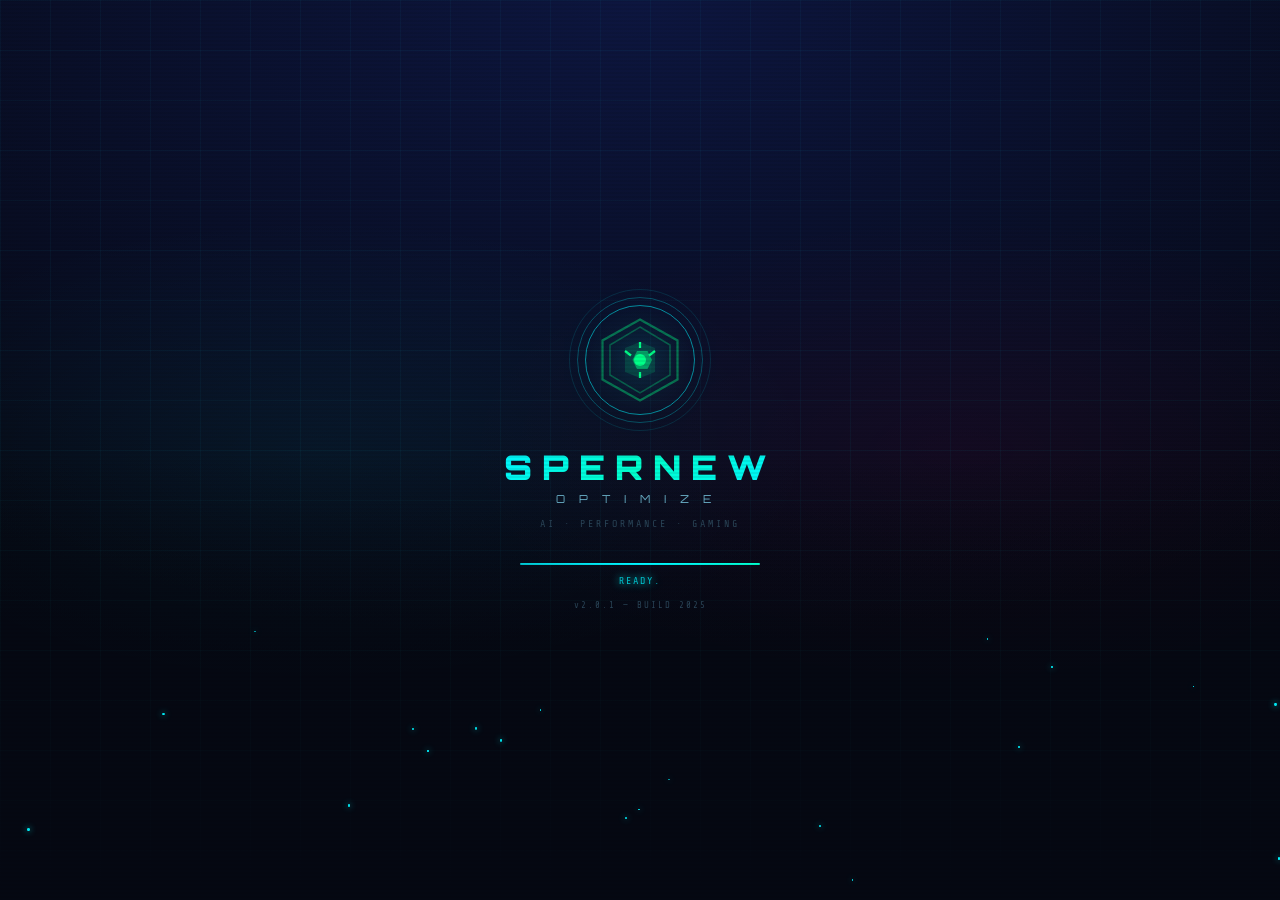
==== commit 96c36209: "Update index.html" ====
--- a/index.html
+++ b/index.html
@@ -2228,482 +2228,7 @@
   </div>
 </div>
 
-<script>/**
-
-- ⚡ PERFORMANCE OPTIMIZER SCRIPTS
-- Tối ưu CPU, Memory, Rendering cho HTML App
-- Thêm vào <script> cuối </body> hoặc import vào app
-  */
-
-// ============================================================
-// 1. CPU THROTTLE — Giới hạn tác vụ nặng không chiếm hết CPU
-// ============================================================
-const CPUThrottle = {
-/**
-
-- Chạy task theo chunk, nhường CPU giữa các batch
-- @param {Array} items - Danh sách cần xử lý
-- @param {Function} processItem - Hàm xử lý từng item
-- @param {number} chunkSize - Số item mỗi batch (mặc định 50)
-  */
-  processInChunks(items, processItem, chunkSize = 50) {
-  let index = 0;
-  function runChunk() {
-  const end = Math.min(index + chunkSize, items.length);
-  for (; index < end; index++) processItem(items[index], index);
-  if (index < items.length) {
-  // Nhường thread cho browser, tránh block UI
-  setTimeout(runChunk, 0);
-  }
-  }
-  runChunk();
-  },
-
-/**
-
-- Dùng requestIdleCallback để chạy task khi CPU rảnh
-- @param {Function} task
-  */
-  runWhenIdle(task) {
-  if (‘requestIdleCallback’ in window) {
-  requestIdleCallback(task, { timeout: 2000 });
-  } else {
-  setTimeout(task, 1);
-  }
-  },
-
-/**
-
-- Throttle function — giới hạn số lần gọi theo thời gian
-- Dùng cho scroll, resize, mousemove
-- @param {Function} fn
-- @param {number} limit - ms
-  */
-  throttle(fn, limit = 100) {
-  let lastCall = 0;
-  return function (…args) {
-  const now = Date.now();
-  if (now - lastCall >= limit) {
-  lastCall = now;
-  return fn.apply(this, args);
-  }
-  };
-  },
-
-/**
-
-- Debounce — chỉ chạy sau khi ngừng gọi
-- Dùng cho input search, resize cuối cùng
-- @param {Function} fn
-- @param {number} delay - ms
-  */
-  debounce(fn, delay = 300) {
-  let timer;
-  return function (…args) {
-  clearTimeout(timer);
-  timer = setTimeout(() => fn.apply(this, args), delay);
-  };
-  },
-
-/**
-
-- Web Worker wrapper — đẩy tác vụ nặng ra khỏi main thread
-- @param {Function} workerFn - Hàm thuần (không dùng closure)
-- @param {*} data - Dữ liệu truyền vào
-- @returns {Promise}
-  */
-  runInWorker(workerFn, data) {
-  return new Promise((resolve, reject) => {
-  const blob = new Blob(
-  [`self.onmessage = function(e) { self.postMessage((${workerFn.toString()})(e.data)); }`],
-  { type: ‘application/javascript’ }
-  );
-  const url = URL.createObjectURL(blob);
-  const worker = new Worker(url);
-  worker.onmessage = (e) => { resolve(e.data); worker.terminate(); URL.revokeObjectURL(url); };
-  worker.onerror = (e) => { reject(e); worker.terminate(); URL.revokeObjectURL(url); };
-  worker.postMessage(data);
-  });
-  }
-  };
-
-// ============================================================
-// 2. MEMORY MANAGER — Tránh memory leak
-// ============================================================
-const MemoryManager = {
-_listeners: new Map(),
-_timers: new Set(),
-_observers: new Set(),
-
-/**
-
-- Thêm event listener có quản lý — tự dọn khi cleanup()
-  */
-  addListener(el, event, fn, options) {
-  el.addEventListener(event, fn, options);
-  if (!this._listeners.has(el)) this._listeners.set(el, []);
-  this._listeners.get(el).push({ event, fn, options });
-  },
-
-/**
-
-- Tạo interval/timeout có quản lý
-  */
-  setInterval(fn, ms) {
-  const id = setInterval(fn, ms);
-  this._timers.add({ type: ‘interval’, id });
-  return id;
-  },
-  setTimeout(fn, ms) {
-  const id = setTimeout(() => { fn(); this._timers.delete(id); }, ms);
-  this._timers.add({ type: ‘timeout’, id });
-  return id;
-  },
-
-/**
-
-- Đăng ký Observer để cleanup sau
-  */
-  observe(observer) {
-  this._observers.add(observer);
-  return observer;
-  },
-
-/**
-
-- Dọn sạch toàn bộ — gọi khi component/page unmount
-  */
-  cleanup() {
-  // Remove all listeners
-  this._listeners.forEach((events, el) => {
-  events.forEach(({ event, fn, options }) => el.removeEventListener(event, fn, options));
-  });
-  this._listeners.clear();
-
-```
-// Clear all timers
-this._timers.forEach(({ type, id }) => {
-  type === 'interval' ? clearInterval(id) : clearTimeout(id);
-});
-this._timers.clear();
-
-// Disconnect all observers
-this._observers.forEach(obs => obs.disconnect?.());
-this._observers.clear();
-
-console.log('🧹 Memory cleaned up');
-```
-
-},
-
-/**
-
-- Theo dõi memory usage (Chrome only)
-  */
-  monitor() {
-  if (!performance.memory) return console.warn(‘⚠️ Chỉ hỗ trợ Chrome’);
-  const mb = (b) => (b / 1048576).toFixed(1) + ’ MB’;
-  const m = performance.memory;
-  console.table({
-  ‘Used Heap’:  mb(m.usedJSHeapSize),
-  ‘Total Heap’: mb(m.totalJSHeapSize),
-  ‘Heap Limit’: mb(m.jsHeapSizeLimit),
-  ‘Usage %’:    ((m.usedJSHeapSize / m.jsHeapSizeLimit) * 100).toFixed(1) + ‘%’
-  });
-  }
-  };
-
-// ============================================================
-// 3. RENDER OPTIMIZER — Tối ưu DOM & Paint
-// ============================================================
-const RenderOptimizer = {
-/**
-
-- Batch DOM writes — gom tất cả thay đổi DOM vào 1 frame
-- Tránh layout thrashing (đọc rồi viết xen kẽ)
-- @param {Function} writeFn - Các thao tác DOM
-  */
-  batchWrite(writeFn) {
-  requestAnimationFrame(writeFn);
-  },
-
-/**
-
-- Read DOM trước, write sau — tránh forced reflow
-- @param {Function} readFn - Đọc kích thước/vị trí
-- @param {Function} writeFn - Cập nhật DOM
-  */
-  readThenWrite(readFn, writeFn) {
-  const data = readFn();
-  requestAnimationFrame(() => writeFn(data));
-  },
-
-/**
-
-- Lazy render với IntersectionObserver
-- Chỉ render element khi visible trong viewport
-- @param {string} selector - CSS selector
-- @param {Function} renderFn - fn(element) khi hiện
-  */
-  lazyRender(selector, renderFn) {
-  const obs = new IntersectionObserver((entries) => {
-  entries.forEach(entry => {
-  if (entry.isIntersecting) {
-  renderFn(entry.target);
-  obs.unobserve(entry.target);
-  }
-  });
-  }, { rootMargin: ‘100px’ });
-
-```
-document.querySelectorAll(selector).forEach(el => obs.observe(el));
-MemoryManager.observe(obs);
-return obs;
-```
-
-},
-
-/**
-
-- Virtual scroll đơn giản — chỉ render items đang nhìn thấy
-- @param {HTMLElement} container
-- @param {Array} items
-- @param {Function} renderItem - fn(item) => HTMLElement
-- @param {number} itemHeight - chiều cao mỗi item (px)
-  */
-  virtualScroll(container, items, renderItem, itemHeight = 40) {
-  const visible = Math.ceil(container.clientHeight / itemHeight) + 2;
-  const wrapper = document.createElement(‘div’);
-  wrapper.style.height = items.length * itemHeight + ‘px’;
-  wrapper.style.position = ‘relative’;
-  container.appendChild(wrapper);
-
-```
-let lastStart = -1;
-function update() {
-  const start = Math.max(0, Math.floor(container.scrollTop / itemHeight) - 1);
-  if (start === lastStart) return;
-  lastStart = start;
-  wrapper.innerHTML = '';
-  const fragment = document.createDocumentFragment();
-  for (let i = start; i < Math.min(start + visible, items.length); i++) {
-    const el = renderItem(items[i], i);
-    el.style.position = 'absolute';
-    el.style.top = i * itemHeight + 'px';
-    el.style.width = '100%';
-    fragment.appendChild(el);
-  }
-  wrapper.appendChild(fragment);
-}
-
-container.addEventListener('scroll', CPUThrottle.throttle(update, 16));
-update();
-```
-
-},
-
-/**
-
-- GPU acceleration — bật layer riêng cho element animation
-- @param {HTMLElement} el
-  */
-  promoteToGPU(el) {
-  el.style.willChange = ‘transform’;
-  el.style.transform = ‘translateZ(0)’;
-  },
-
-/**
-
-- Tắt GPU layer khi không cần nữa (giải phóng VRAM)
-- @param {HTMLElement} el
-  */
-  demoteFromGPU(el) {
-  el.style.willChange = ‘auto’;
-  el.style.transform = ‘’;
-  }
-  };
-
-// ============================================================
-// 4. ASSET OPTIMIZER — Tối ưu tải tài nguyên
-// ============================================================
-const AssetOptimizer = {
-/**
-
-- Lazy load ảnh khi vào viewport
-- @param {string} selector - Mặc định ‘img[data-src]’
-  */
-  lazyLoadImages(selector = ‘img[data-src]’) {
-  if (!(‘IntersectionObserver’ in window)) {
-  // Fallback: load all
-  document.querySelectorAll(selector).forEach(img => {
-  img.src = img.dataset.src;
-  });
-  return;
-  }
-  const obs = new IntersectionObserver((entries) => {
-  entries.forEach(entry => {
-  if (entry.isIntersecting) {
-  const img = entry.target;
-  img.src = img.dataset.src;
-  if (img.dataset.srcset) img.srcset = img.dataset.srcset;
-  img.removeAttribute(‘data-src’);
-  obs.unobserve(img);
-  }
-  });
-  }, { rootMargin: ‘200px’ });
-
-```
-document.querySelectorAll(selector).forEach(img => obs.observe(img));
-MemoryManager.observe(obs);
-```
-
-},
-
-/**
-
-- Preload tài nguyên quan trọng
-- @param {Array<{href, as}>} resources
-  */
-  preload(resources) {
-  resources.forEach(({ href, as }) => {
-  const link = document.createElement(‘link’);
-  link.rel = ‘preload’;
-  link.href = href;
-  link.as = as;
-  document.head.appendChild(link);
-  });
-  },
-
-/**
-
-- Cache dữ liệu fetch trong sessionStorage
-- @param {string} url
-- @param {number} ttl - ms (mặc định 5 phút)
-  */
-  async cachedFetch(url, ttl = 300000) {
-  const key = ‘cache_’ + url;
-  const cached = sessionStorage.getItem(key);
-  if (cached) {
-  const { data, timestamp } = JSON.parse(cached);
-  if (Date.now() - timestamp < ttl) return data;
-  }
-  const res = await fetch(url);
-  const data = await res.json();
-  try {
-  sessionStorage.setItem(key, JSON.stringify({ data, timestamp: Date.now() }));
-  } catch (e) { /* quota exceeded */ }
-  return data;
-  }
-  };
-
-// ============================================================
-// 5. PERFORMANCE MONITOR — Đo lường real-time
-// ============================================================
-const PerfMonitor = {
-_marks: {},
-
-/** Bắt đầu đo */
-start(label) {
-this._marks[label] = performance.now();
-},
-
-/** Kết thúc đo và log */
-end(label) {
-const duration = performance.now() - (this._marks[label] || 0);
-console.log(`⏱ [${label}]: ${duration.toFixed(2)}ms`);
-delete this._marks[label];
-return duration;
-},
-
-/** Đo FPS thực tế */
-measureFPS(duration = 2000) {
-let frames = 0;
-let start = performance.now();
-function count() {
-frames++;
-if (performance.now() - start < duration) requestAnimationFrame(count);
-else console.log(`🎮 FPS: ${(frames / (duration / 1000)).toFixed(1)}`);
-}
-requestAnimationFrame(count);
-},
-
-/** Báo cáo Web Vitals */
-reportVitals() {
-// LCP
-new PerformanceObserver((list) => {
-const entries = list.getEntries();
-const lcp = entries[entries.length - 1];
-console.log(`📊 LCP: ${lcp.startTime.toFixed(0)}ms`, lcp.startTime < 2500 ? ‘✅’ : ‘⚠️’);
-}).observe({ entryTypes: [‘largest-contentful-paint’] });
-
-```
-// CLS
-let clsScore = 0;
-new PerformanceObserver((list) => {
-  list.getEntries().forEach(e => { if (!e.hadRecentInput) clsScore += e.value; });
-  console.log(`📊 CLS: ${clsScore.toFixed(4)}`, clsScore < 0.1 ? '✅' : '⚠️');
-}).observe({ entryTypes: ['layout-shift'] });
-
-// FID / INP
-new PerformanceObserver((list) => {
-  list.getEntries().forEach(e => {
-    console.log(`📊 INP: ${e.duration.toFixed(0)}ms`, e.duration < 200 ? '✅' : '⚠️');
-  });
-}).observe({ entryTypes: ['event'] });
-```
-
-},
-
-/** Log toàn bộ resource timing */
-reportResources() {
-const entries = performance.getEntriesByType(‘resource’);
-const sorted = entries.sort((a, b) => b.duration - a.duration).slice(0, 10);
-console.table(sorted.map(e => ({
-name: e.name.split(’/’).pop(),
-duration: e.duration.toFixed(0) + ‘ms’,
-size: e.transferSize ? (e.transferSize / 1024).toFixed(1) + ’ KB’ : ‘cached’,
-type: e.initiatorType
-})));
-}
-};
-
-// ============================================================
-// 6. AUTO OPTIMIZER — Tự động áp dụng khi page load
-// ============================================================
-(function AutoOptimizer() {
-// Lazy load ảnh
-AssetOptimizer.lazyLoadImages();
-
-// Tối ưu scroll/resize listener
-const originalAddEvent = EventTarget.prototype.addEventListener;
-const heavyEvents = [‘scroll’, ‘resize’, ‘mousemove’, ‘touchmove’];
-EventTarget.prototype.addEventListener = function(type, fn, options) {
-if (heavyEvents.includes(type) && typeof fn === ‘function’) {
-// Tự động passive để không block scroll
-if (typeof options !== ‘object’) options = {};
-if (options.passive === undefined) options.passive = true;
-}
-return originalAddEvent.call(this, type, fn, options);
-};
-
-// Báo cáo vitals khi load xong
-window.addEventListener(‘load’, () => {
-CPUThrottle.runWhenIdle(() => PerfMonitor.reportVitals());
-CPUThrottle.runWhenIdle(() => PerfMonitor.reportResources());
-CPUThrottle.runWhenIdle(() => MemoryManager.monitor());
-});
-
-console.log(‘⚡ Performance Optimizer loaded’);
-})();
-
-// ============================================================
-// EXPORT — dùng được ở module hoặc browser global
-// ============================================================
-if (typeof module !== ‘undefined’) {
-module.exports = { CPUThrottle, MemoryManager, RenderOptimizer, AssetOptimizer, PerfMonitor };
-} else {
-window.Optimizer = { CPUThrottle, MemoryManager, RenderOptimizer, AssetOptimizer, PerfMonitor };
-}
+<script>
 // ============================================================
 //   SPERNEW OPTIMIZE — script.js
 // ============================================================
@@ -3599,5 +3124,6 @@
   }
 }
 </script>
+
 </body>
 </html>
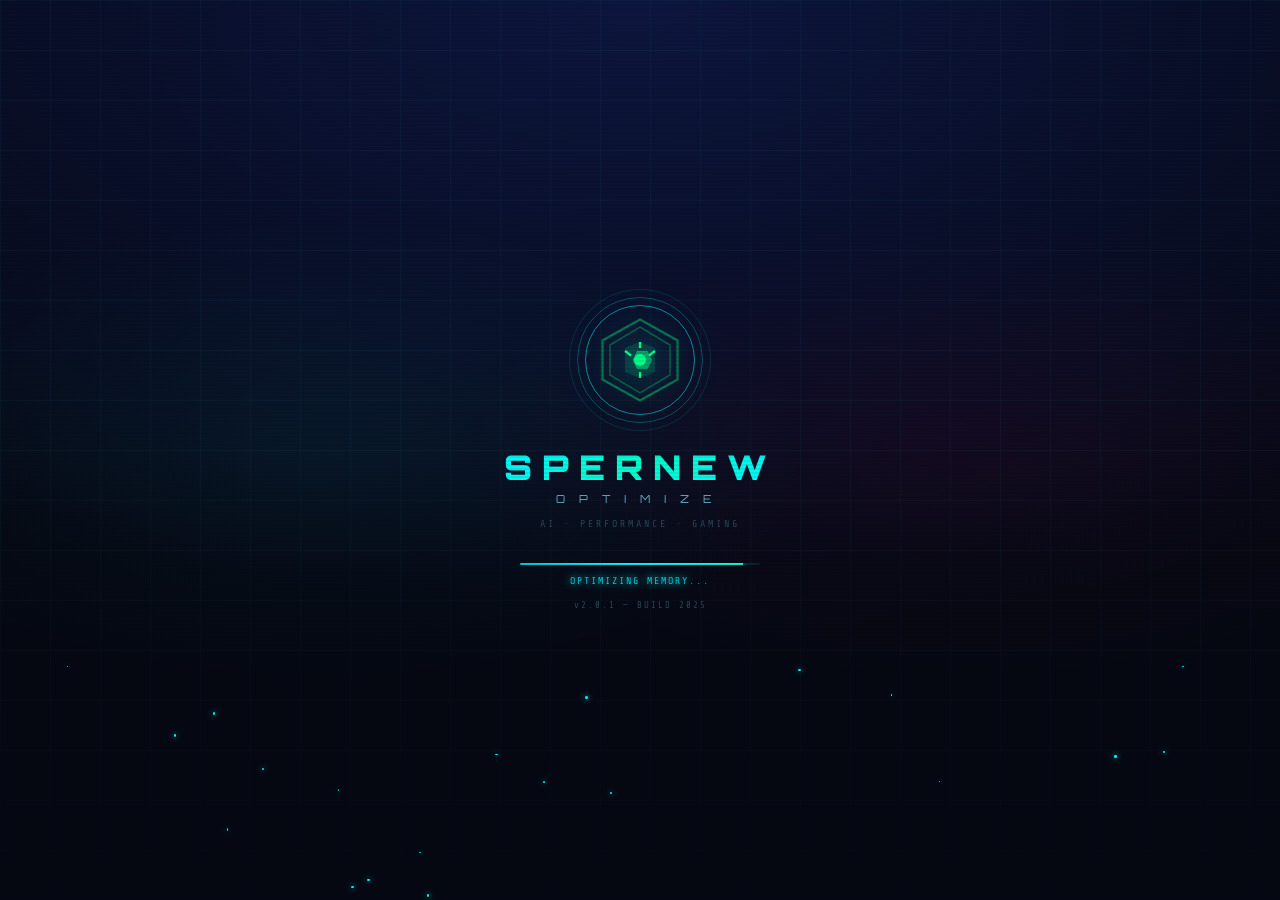
==== commit 7e8c9671: "Update index.html" ====
--- a/index.html
+++ b/index.html
@@ -3124,6 +3124,6 @@
   }
 }
 </script>
-
+<script src="performance-optimizer.js"></script>
 </body>
 </html>
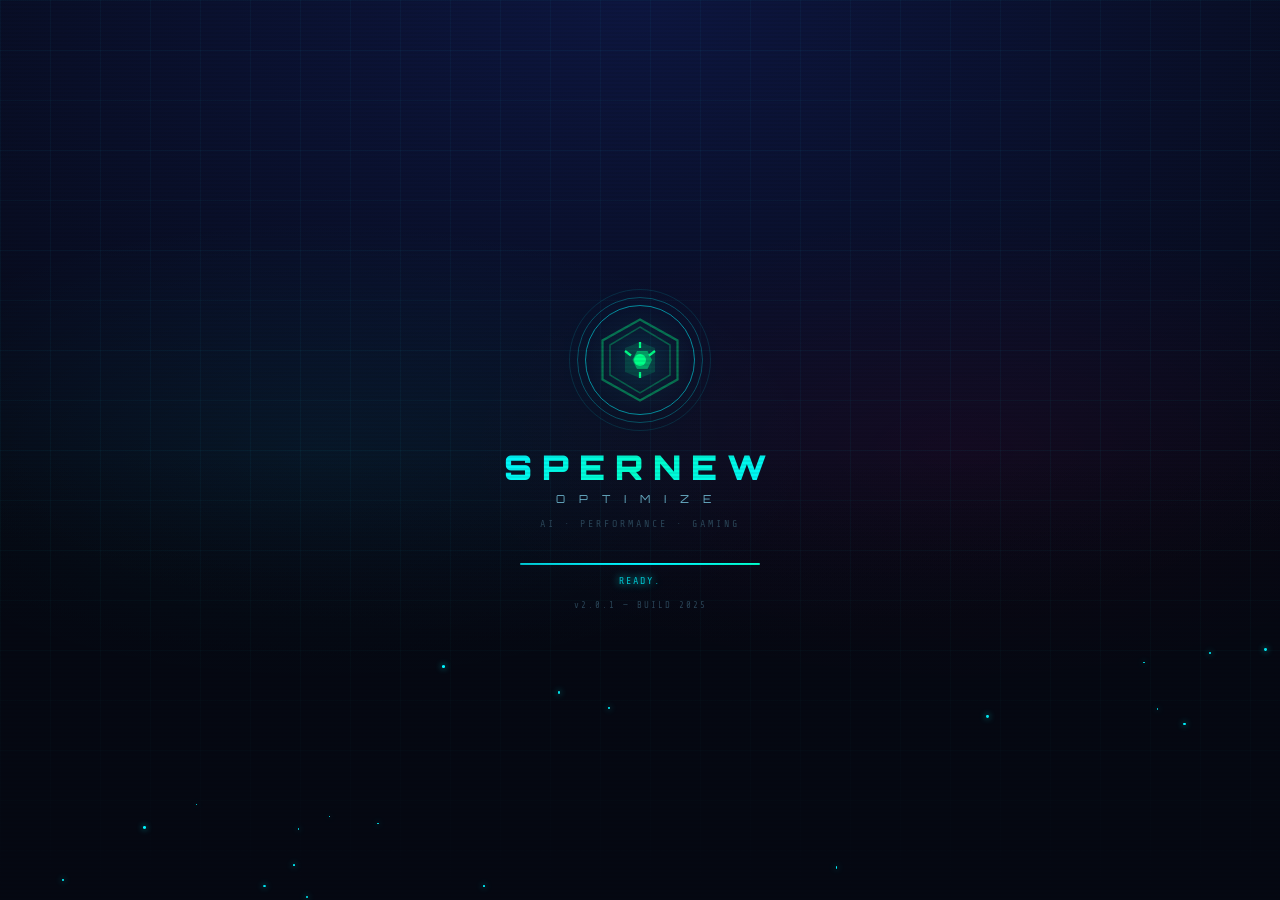
==== commit d7382863: "Update index.html" ====
--- a/index.html
+++ b/index.html
@@ -3126,4 +3126,4 @@
 </script>
 <script src="performance-optimizer.js"></script>
 </body>
-</html>
+</html>
